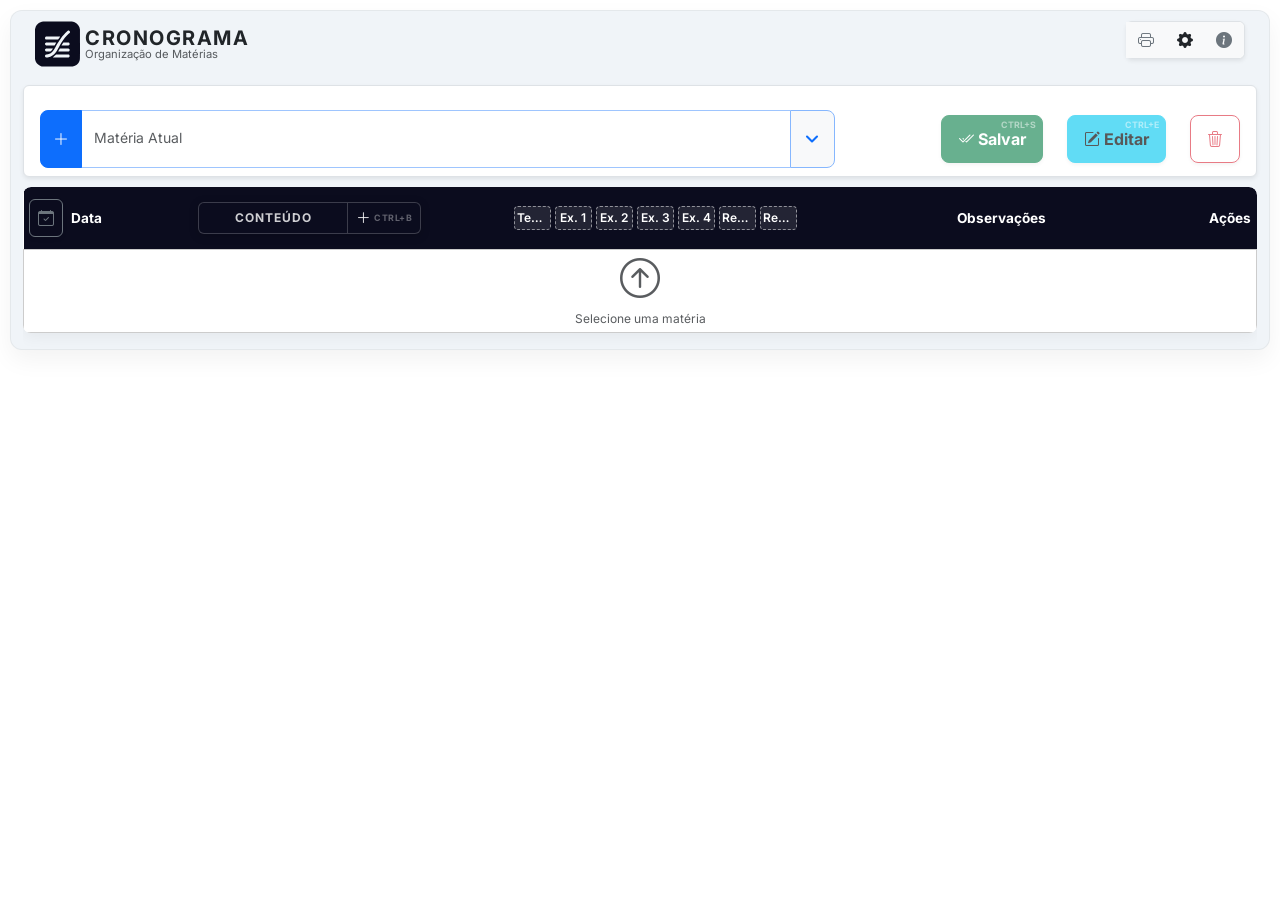
==== index.html @ a2a1c793 "diff conteudo importado" ====
<!DOCTYPE html>
<html lang="pt-br">

<head>
    <meta charset="UTF-8">
    <meta name="viewport" content="width=device-width, initial-scale=1.0">
    <meta http-equiv="Cache-Control" content="no-cache, no-store, must-revalidate">
    <meta http-equiv="Pragma" content="no-cache">
    <meta http-equiv="Expires" content="0">
    <title>Cronograma</title>

    <!-- Ícone da aba do navegador -->
    <link rel="icon" type="image/svg+xml" href="image/logo-cronograma.svg">
    <link rel="stylesheet" href="ckeditor5/ckeditor5.css">
    <!-- 
    ======================================================================
    🛠️ FERRAMENTAS EXTERNAS (Bibliotecas)
    Aqui "importamos" ferramentas prontas da internet para não ter que criar tudo do zero.
    - Bootstrap: Dá um visual bonito e pronto para botões e layout.
    - Google Fonts (Inter): Fonte do texto do site.
    - Bootstrap Icons: Biblioteca de ícones (ex: lixeirinha, impressora).
    - CKEditor: É aquele editor de texto parecido com o Word, usado nas observações.
    ======================================================================
    -->
    <link href="https://cdn.jsdelivr.net/npm/bootstrap@5.3.2/dist/css/bootstrap.min.css" rel="stylesheet">
    <link href="https://fonts.googleapis.com/css2?family=Inter:wght@400;600;700&display=swap" rel="stylesheet">
    <link rel="stylesheet" href="https://cdn.jsdelivr.net/npm/bootstrap-icons@1.11.1/font/bootstrap-icons.css">
    <link rel="stylesheet" href="style.css">
    <script type="importmap">
        {
            "imports": {
                "ckeditor5": "./ckeditor5/ckeditor5.js"
            }
        }
    </script>
    <script type="module">
        import './ckeditor5/translations/pt-br.js';
    </script>
    <script type="module">
        // Gera um timestamp único (ex: 1714745600)
        const timestamp = new Date().getTime();

        // Cria o elemento de script dinamicamente
        const script = document.createElement('script');
        script.type = 'module';

        // Adiciona o timestamp na URL para enganar o cache do navegador
        script.src = `script.js?v=${timestamp}`;

        // Insere no documento
        document.head.appendChild(script);

        console.log(`🚀 Script carregado com bypass de cache: v=${timestamp}`);
    </script>
</head>

<body>
    <div id="loading-overlay">
        <div class="spinner-restore"></div>
        <h4 id="loading-text">A paciência é uma virtude, não feche esta janela.</h4>
    </div>
    <div id="liveAlertPlaceholder" class="position-fixed bottom-0 start-50 translate-middle-x mb-4"
        style="z-index: 2000; min-width: 320px; max-width: 90%;"></div>

    <div class="print-only-header d-none">
        <div class="d-flex align-items-center justify-content-between border-bottom border-3 border-dark pb-3 mb-4">
            <div class="d-flex align-items-center">
                <div class="d-flex align-items-center">
                    <img src="image/logo-cronograma.svg" alt="Logo" class="logo me-0">
                    <div>
                        <h2 class="h5 mb-0 fw-bold text-dark text-uppercase"
                            style="letter-spacing: -1px; line-height: 1;">
                            Cronograma
                        </h2>
                        <p class="text-muted mb-0 small">Organização de Matérias</p>
                    </div>
                </div>
            </div>

            <div class="text-end">
                <span class="text-uppercase text-muted small fw-bold tracking-wider">Matéria</span>
                <h2 class="display-6 fw-bold text-primary mb-0" id="print-materia-name" style="line-height: 1;"></h2>
            </div>
        </div>
    </div>

    <div class="print-footer d-none">
        <div class="d-flex justify-content-between align-items-center border-top border-2 pt-2">
            <span class="small text-uppercase">CRONOGRAMA</span>
            <span class="fw-bold text-primary footer-materia-name"></span>
        </div>
    </div>

    <div class="container-fluid container-fluid-background">
        <!-- 
            ======================================================================
            🏗️ BARRA SUPERIOR DE CONTROLES
            Onde fica a logo e os botões (Imprimir, Configurações e Sobre)
            ======================================================================
        -->
        <div class="row mb-2 align-items-center no-print p-0 mx-0 ">
            <div
                class="col-12 col-md-6 d-flex justify-content-center justify-content-md-start align-items-center mb-4 mt-2">
                <img src="image/logo-cronograma.svg" alt="Logo" class="logo me-0">
                <div class="d-flex flex-column">
                    <label class="h5 mb-0 fw-bold text-dark text-uppercase tracking-wider"
                        style="letter-spacing: 1.5px;">Cronograma</label>
                    <small class="text-muted d-none d-sm-block" style="font-size: 0.7rem; margin-top: -4px;">Organização
                        de
                        Matérias</small>
                </div>
            </div>

            <div class="col-12 col-md-6 d-flex justify-content-md-end mb-4">
                <div class="btn-group shadow-sm border rounded bg-white">
                    <button id="btn-google-auth" class="btn btn-light border-0 text-secondary"
                        title="Conectar Google Drive">
                        <i class="bi bi-google"></i>
                    </button>
                    <button id="btn-imprimir" class="btn btn-light border-0 text-secondary" title="Imprimir">
                        <i class="bi bi-printer"></i>
                    </button>
                    <button id="btn-config" class="btn btn-light border-0 text-dark" title="Configurações">
                        <i class="bi bi-gear-fill"></i>
                    </button>
                    <button id="btn-sobre" class="btn btn-light border-0 text-secondary" data-bs-toggle="modal"
                        data-bs-target="#modalAbout" title="Sobre">
                        <i class="bi bi-info-circle-fill"></i>
                    </button>
                </div>
            </div>
        </div>
        <div class="row g-3 align-items-center no-print bg-white p-2 mx-0 rounded shadow-sm border">

            <div class="col-12 col-lg-8">
                <div class="input-group align-items-stretch">
                    <button id="btnNovaMateria" class="btn btn-primary" data-bs-toggle="modal"
                        data-bs-target="#modalNovaMateria" title="Incluir nova matéria">
                        <i class="bi bi-plus-lg"></i>
                    </button>

                    <div class="form-floating flex-grow-1">
                        <input type="text" id="materiaTitulo" class="form-control border-primary-subtle fw-bold"
                            placeholder="Nome da Matéria" style="font-size: 1.1rem; box-shadow: none;">
                        <label for="materiaTitulo" class="text-muted small">Matéria Atual</label>
                    </div>

                    <div class="custom-select-container bg-light border-top border-bottom border-primary-subtle">
                        <svg class="select-icon-large" xmlns="http://www.w3.org/2000/svg" viewBox="0 0 24 24"
                            fill="none" stroke="currentColor" stroke-width="2.5" stroke-linecap="round"
                            stroke-linejoin="round">
                            <polyline points="6 9 12 15 18 9"></polyline>
                        </svg>
                        <select id="materiaSelect" class="materia-select-hidden" title="Selecionar Matéria"></select>
                    </div>
                </div>
            </div>

            <div class="col-12 col-lg-4 d-flex gap-2 gap-md-4 justify-content-lg-end">

                <button id="btnSalvarTudo"
                    class="btn btn-success flex-grow-1 flex-lg-grow-0 px-3 py-2 shadow-sm position-relative d-flex align-items-center justify-content-center"
                    style="min-height: 48px; border-radius: 8px;">

                    <span class="text-white-50 d-none d-md-inline-block position-absolute fw-bold"
                        style="font-size: 0.55rem; top: 2px; right: 6px;">CTRL+S</span>

                    <i class="bi bi-check2-all me-0 me-md-1"></i>
                    <strong class="d-none d-md-inline">Salvar</strong>
                </button>

                <button id="btnEditarTudo"
                    class="btn btn-info flex-grow-1 flex-lg-grow-0 px-3 py-2 shadow-sm position-relative d-flex align-items-center justify-content-center"
                    style="min-height: 48px; border-radius: 8px;">

                    <span class="text-white-50 d-none d-md-inline-block position-absolute fw-bold"
                        style="font-size: 0.55rem; top: 2px; right: 6px;">CTRL+E</span>

                    <i class="bi bi-pencil-square me-0 me-md-1"></i>
                    <strong class="d-none d-md-inline">Editar</strong>
                </button>

                <button id="btnExcluirMateria"
                    class="btn btn-outline-danger flex-grow-1 flex-lg-grow-0 px-3 py-2 shadow-sm d-flex align-items-center justify-content-center"
                    style="min-height: 48px; border-radius: 8px;" title="Excluir Matéria">
                    <i class="bi bi-trash3"></i>
                </button>
            </div>

        </div>

        <!-- 
======================================================================
🏗️ A TABELA PRINCIPAL
Aqui é onde os dados vão aparecer de verdade.
======================================================================
-->
        <div class="position-relative">
            <div id="seta-scroll" class="scroll-indicator d-md-none">
                <div class="icon-anim-container d-flex align-items-center justify-content-center">
                    <i class="bi bi-arrow-right-circle-fill icon-arrow"></i>
                    <i class="bi bi-phone icon-phone"></i>
                </div>
            </div>

            <div id="tabela-container" class="table-responsive"
                style="overflow-x: auto; -webkit-overflow-scrolling: touch;">
                <table class="table study-table">
                    <thead>
                        <tr>
                            <th style="width: 1%;">
                                <div class="d-flex align-items-center gap-2">
                                    <button id="btnLimparAtrasados"
                                        class="btn btn-outline-secondary px-2 py-1 shadow-sm btn-clear-tasks-late"
                                        title="Marcar atrasados como concluídos"
                                        style="min-height: 38px; border-radius: 6px;">
                                        <i class="bi bi-calendar-check"></i>
                                    </button>
                                    <span>Data</span>
                                </div>
                            </th>

                            <th class="val-content-col"
                                style="padding: 0 4px !important; vertical-align: middle; text-align: center !important;">
                                <div class="input-group input-group-sm d-inline-flex align-middle d-print-none"
                                    style="max-width: fit-content; height: 32px; vertical-align: middle; margin: 0; filter: drop-shadow(0 2px 4px rgba(0,0,0,0.2));">

                                    <span
                                        class="input-group-text text-white fw-bold d-flex align-items-center justify-content-center label-conteudo-dinamico"
                                        style="font-size: 0.75rem; border: 1px solid rgba(255,255,255,0.2); border-right: none; border-top-left-radius: 6px; border-bottom-left-radius: 6px; border-top-right-radius: 0; border-bottom-right-radius: 0; letter-spacing: 1px; padding: 0 12px; background-color: #0b0c1e !important; height: 100%; text-transform: uppercase; color: rgba(255,255,255,0.8) !important;">
                                        Conteúdo
                                    </span>

                                    <button id="btnIncluirConteudo"
                                        class="btn d-flex align-items-center justify-content-center px-2 btn-plus-conteudo"
                                        title="Incluir novo conteúdo (Ctrl + B)"
                                        style="border: 1px solid rgba(255,255,255,0.2); border-top-right-radius: 6px; border-bottom-right-radius: 6px; border-top-left-radius: 0; border-bottom-left-radius: 0; background-color: #0b0c1e; color: white; transition: all 0.2s ease; z-index: 2; height: 100%;">

                                        <i class="bi bi-plus-lg" style="font-size: 0.9rem; line-height: 0;"></i>
                                        <span class="text-white-50 d-none d-md-inline-block fw-bold ms-1"
                                            style="font-size: 0.55rem; letter-spacing: 0.5px; opacity: 0.7;">
                                            CTRL+B
                                        </span>
                                    </button>
                                </div>

                                <div class="d-none d-print-block fw-bold" style="font-size: 0.85rem; text-align: left;">
                                    Conteúdo
                                </div>
                            </th>

                            <th style="width: 70px;" data-col="t">
                                <input type="text" id="colName_t" class="header-edit-input" value="Teoria">
                            </th>
                            <th style="width: 70px;" data-col="e1">
                                <input title="Ex. 1" type="text" id="colName_e1" class="header-edit-input"
                                    value="Ex. 1">
                            </th>
                            <th style="width: 70px;" data-col="e2">
                                <input title="Ex. 2" type="text" id="colName_e2" class="header-edit-input"
                                    value="Ex. 2">
                            </th>
                            <th style="width: 70px;" data-col="e3">
                                <input title="Ex. 3" type="text" id="colName_e3" class="header-edit-input"
                                    value="Ex. 3">
                            </th>
                            <th style="width: 70px;" data-col="e4">
                                <input title="Ex. 4" type="text" id="colName_e4" class="header-edit-input"
                                    value="Ex. 4">
                            </th>
                            <th style="width: 70px;" data-col="e5">
                                <input title="Rev. 1" type="text" id="colName_e5" class="header-edit-input"
                                    value="Rev. 1">
                            </th>
                            <th style="width: 70px;" data-col="e6">
                                <input title="Rev. 2" type="text" id="colName_e6" class="header-edit-input"
                                    value="Rev. 2">
                            </th>
                            <th class="header-obs" data-texto-mobile="Obs." data-texto-desktop="Observações"></th>
                            <th class="no-print header-actions">Ações</th>
                        </tr>
                    </thead>
                    <!-- O corpo da tabela (tbody) começa vazio e é preenchido pelo JavaScript! -->
                    <tbody id="tableBody"></tbody>
                </table>
            </div>
        </div>
    </div>

    <!-- 
    ======================================================================
    📦 MODAIS (Janelas que saltam na tela)
    ======================================================================
    -->

    <div id="modalConflitoSincronia" class="modal-overlay" style="display:none;">
        <div class="modal-content" style="max-width: 500px;">
            <div class="modal-header border-0 pb-0">
                <h4 class="text-primary fw-bold"><i class="bi bi-cloud-arrow-down-fill me-2"></i>Conflito de Dados</h4>
            </div>
            <div class="modal-body">
                <p>Os dados na nuvem são diferentes do que você tem neste computador.</p>
                <div class="alert alert-info small">
                    <strong>Data da Nuvem:</strong> <span id="dataConflitoNuvem">--</span>
                </div>

                <div class="d-grid gap-2 mt-3">
                    <button id="btnConflitoMerge" class="btn btn-outline-primary text-start p-3">
                        <div class="fw-bold"><i class="bi bi-plus-circle me-2"></i>Mesclar Dados</div>
                        <div class="small opacity-75">Mantém o que você tem e adiciona as novidades da nuvem.</div>
                    </button>

                    <button id="btnConflitoPick" class="btn btn-outline-info text-start p-3">
                        <div class="fw-bold"><i class="bi bi-list-check me-2"></i>Escolher o que baixar</div>
                        <div class="small opacity-75">Abre a lista para você selecionar itens específicos da nuvem.
                        </div>
                    </button>

                    <button id="btnConflitoReplace" class="btn btn-outline-danger text-start p-3">
                        <div class="fw-bold"><i class="bi bi-exclamation-triangle me-2"></i>Substituir tudo pela Nuvem
                        </div>
                        <div class="small opacity-75">Apaga os dados deste computador e baixa o backup integral.</div>
                    </button>
                </div>
            </div>
            <div class="modal-footer border-0">
                <button id="btnConflitoCancel" class="btn btn-secondary btn-sm">Agora não</button>
            </div>
        </div>
    </div>

    <!-- Modal de Configurações (Backup/Exportar/Importar) -->
    <div class="modal fade" id="modalConfig" tabindex="-1" aria-hidden="true">
        <div class="modal-dialog modal-lg modal-dialog-centered">
            <div class="modal-content border-0 shadow-lg">
                <div class="modal-header bg-dark text-white align-items-center py-3">
                    <h5 class="modal-title small fw-bold text-uppercase tracking-wider">
                        <i class="bi bi-gear-fill me-2"></i>Configurações
                    </h5>
                    <button type="button" class="btn-close btn-close-white" data-bs-dismiss="modal"
                        aria-label="Close"></button>
                </div>
                <div class="modal-body">
                    <div id="configTabContainer">
                        <!-- Navegação por Abas -->
                        <ul class="nav nav-tabs mb-3" id="configTabs" role="tablist">
                            <li class="nav-item" role="presentation">
                                <button class="nav-link active btn-preference" id="pref-tab" data-bs-toggle="tab"
                                    data-bs-target="#tab-pref" type="button" role="tab" aria-controls="tab-pref"
                                    aria-selected="true">
                                    <span class="d-block small text-muted text-uppercase"
                                        style="font-size: 0.65rem;">Preferências</span>
                                    <span class="fw-bold text-truncate d-inline-block" id="pref-tab-materia"
                                        style="max-width: 100px;">Matéria</span>
                                </button>
                            </li>

                            <li class="nav-item" role="presentation">
                                <button class="nav-link btn-preference" id="backup-tab" data-bs-toggle="tab"
                                    data-bs-target="#tab-backup" type="button" role="tab" aria-controls="tab-backup"
                                    aria-selected="false">
                                    <span class="d-block small text-muted text-uppercase"
                                        style="font-size: 0.65rem;">Backup</span>
                                    <span class="fw-bold">Local</span>
                                </button>
                            </li>

                            <li class="nav-item" role="presentation">
                                <button class="nav-link btn-preference" id="drive-tab" data-bs-toggle="tab"
                                    data-bs-target="#tab-drive" type="button" role="tab" aria-controls="tab-drive"
                                    aria-selected="false">
                                    <span class="d-block small text-muted text-uppercase"
                                        style="font-size: 0.65rem;">Sincronia</span>
                                    <span class="fw-bold">Nuvem e Drive</span>
                                </button>
                            </li>

                            <li class="nav-item" role="presentation">
                                <button class="nav-link btn-preference" id="ia-tab" data-bs-toggle="tab"
                                    data-bs-target="#tab-ia" type="button" role="tab" aria-controls="tab-ia"
                                    aria-selected="false">
                                    <span class="d-block small text-muted text-uppercase"
                                        style="font-size: 0.65rem;">Processamento</span>
                                    <span class="fw-bold">Inteligência Artificial</span>
                                </button>
                            </li>

                            <li class="nav-item" role="presentation">
                                <button class="nav-link btn-preference" id="contribuinte-tab-link" data-bs-toggle="tab"
                                    data-bs-target="#tab-contribuinte" type="button" role="tab"
                                    aria-controls="tab-contribuinte" aria-selected="false">
                                    <span class="d-block small text-muted text-uppercase"
                                        style="font-size: 0.65rem;">Chave</span>
                                    <span class="fw-bold">Contribuinte</span>
                                </button>
                            </li>
                        </ul>

                        <div class="tab-content" id="configTabsContent">

                            <!-- ABA 1: PREFERÊNCIAS -->
                            <div class="tab-pane fade show active" id="tab-pref" role="tabpanel">
                                <div class="mb-3">
                                    <label class="fw-bold mb-2 d-inline-block text-secondary"
                                        style="font-size: 0.75rem;">
                                        <i class="bi bi-pencil-square me-1"></i>
                                        <span>Personalize a exibição e os títulos das colunas de estudo.</span>
                                    </label>

                                    <div class="row g-2 px-1" id="containerRenomearColunas">
                                        <div class="col-6 mb-2">
                                            <div class="input-group input-group-sm shadow-sm">
                                                <span class="input-group-text bg-white">
                                                    <input class="form-check-input mt-0 check-hide-col" type="checkbox"
                                                        id="hide_t" value="t">
                                                </span>
                                                <input type="text" id="modalColName_t"
                                                    class="form-control fw-bold text-secondary" placeholder="Teoria">
                                            </div>
                                        </div>
                                        <div class="col-6 mb-2">
                                            <div class="input-group input-group-sm shadow-sm">
                                                <span class="input-group-text bg-white">
                                                    <input class="form-check-input mt-0 check-hide-col" type="checkbox"
                                                        id="hide_e1" value="e1">
                                                </span>
                                                <input type="text" id="modalColName_e1"
                                                    class="form-control fw-bold text-secondary"
                                                    placeholder="Exercícios">
                                            </div>
                                        </div>
                                        <div class="col-6 mb-2">
                                            <div class="input-group input-group-sm shadow-sm">
                                                <span class="input-group-text bg-white">
                                                    <input class="form-check-input mt-0 check-hide-col" type="checkbox"
                                                        id="hide_e2" value="e2">
                                                </span>
                                                <input type="text" id="modalColName_e2"
                                                    class="form-control fw-bold text-secondary" placeholder="Coluna 2">
                                            </div>
                                        </div>
                                        <div class="col-6 mb-2">
                                            <div class="input-group input-group-sm shadow-sm">
                                                <span class="input-group-text bg-white">
                                                    <input class="form-check-input mt-0 check-hide-col" type="checkbox"
                                                        id="hide_e3" value="e3">
                                                </span>
                                                <input type="text" id="modalColName_e3"
                                                    class="form-control fw-bold text-secondary" placeholder="Coluna 3">
                                            </div>
                                        </div>
                                        <div class="col-6 mb-2">
                                            <div class="input-group input-group-sm shadow-sm">
                                                <span class="input-group-text bg-white">
                                                    <input class="form-check-input mt-0 check-hide-col" type="checkbox"
                                                        id="hide_e4" value="e4">
                                                </span>
                                                <input type="text" id="modalColName_e4"
                                                    class="form-control fw-bold text-secondary" placeholder="Coluna 4">
                                            </div>
                                        </div>
                                        <div class="col-6 mb-2">
                                            <div class="input-group input-group-sm shadow-sm">
                                                <span class="input-group-text bg-white">
                                                    <input class="form-check-input mt-0 check-hide-col" type="checkbox"
                                                        id="hide_e5" value="e5">
                                                </span>
                                                <input type="text" id="modalColName_e5"
                                                    class="form-control fw-bold text-secondary" placeholder="Coluna 5">
                                            </div>
                                        </div>
                                        <div class="col-6 mb-2">
                                            <div class="input-group input-group-sm shadow-sm">
                                                <span class="input-group-text bg-white">
                                                    <input class="form-check-input mt-0 check-hide-col" type="checkbox"
                                                        id="hide_e6" value="e6">
                                                </span>
                                                <input type="text" id="modalColName_e6"
                                                    class="form-control fw-bold text-secondary" placeholder="Coluna 6">
                                            </div>
                                        </div>
                                    </div>
                                </div>

                                <div class="mb-4 p-3 border rounded bg-light border-primary-subtle shadow-sm">
                                    <label class="fw-bold text-uppercase d-block mb-2 text-primary"
                                        style="font-size: 0.7rem;">
                                        <i class="bi bi-magic me-1"></i> Automação de Cronograma
                                    </label>
                                    <div class="d-flex align-items-center mb-2">
                                        <input type="number" id="inputIntervaloDias"
                                            class="form-control form-control-sm shadow-sm" value="7" min="0"
                                            style="width: 75px; border-color: #0d6efd;">
                                        <span class="ms-2 small fw-semibold text-dark">dias de intervalo sugerido</span>
                                    </div>
                                    <div class="form-check">
                                        <input class="form-check-input" type="checkbox" id="checkRepetirIntervalo">
                                        <label class="form-check-label small text-muted"
                                            for="checkRepetirIntervalo">Aplicar este padrão a todas as matérias</label>
                                    </div>
                                </div>

                                <button id="btnAplicarVisibilidade"
                                    class="btn btn-primary btn-sm w-100 fw-bold shadow-sm py-2">
                                    <i class="bi bi-check2-circle me-1"></i> APLICAR ALTERAÇÕES
                                </button>
                            </div>

                            <!-- ABA 2: BACKUP LOCAL -->
                            <div class="tab-pane fade" id="tab-backup" role="tabpanel">
                                <div
                                    class="alert alert-warning border-0 shadow-sm py-3 px-3 small d-flex align-items-center mb-4">
                                    <i class="bi bi-exclamation-triangle-fill me-3 fs-4"></i>
                                    <div><strong>Backup Offline</strong><br>Salve um arquivo físico dos seus dados. Útil
                                        para guardar cópias de segurança fora da rede.</div>
                                </div>

                                <div class="row g-4 mb-2">
                                    <div class="col-12 col-md-6 text-center">
                                        <h6 class="fw-bold mb-3 text-muted small text-uppercase">Exportar</h6>
                                        <!-- Adicionado id="btnExportLocal" -->
                                        <button id="btnExportLocal"
                                            class="btn btn-light border w-100 btn-sm py-2 shadow-sm fw-bold">
                                            <i class="bi bi-download me-2 text-dark"></i>Download JSON
                                        </button>
                                    </div>
                                    <div class="col-12 col-md-6 text-center">
                                        <h6 class="fw-bold mb-3 text-muted small text-uppercase">Importar</h6>
                                        <label for="importFile"
                                            class="btn btn-light border w-100 btn-sm py-2 shadow-sm fw-bold mb-0"
                                            style="cursor: pointer;">
                                            <i class="bi bi-upload me-2 text-primary"></i>Upload JSON
                                        </label>

                                        <input type="file" id="importFile" class="d-none" accept=".json">
                                    </div>
                                </div>

                                <div id="container-botao-panico" class="mt-4 pt-3 border-top d-none">
                                    <label class="small fw-bold text-danger text-uppercase d-block mb-2">
                                        <i class="bi bi-shield-shaded"></i> Zona de Recuperação
                                    </label>
                                    <!-- Adicionado id="btnPanicRestore" -->
                                    <button id="btnPanicRestore" class="btn btn-outline-danger btn-sm w-100 shadow-sm">
                                        <i class="bi bi-arrow-counterclockwise me-1"></i> Restaurar backup de emergência
                                    </button>
                                    <div class="text-center mt-2 text-muted" style="font-size: 0.65rem;">
                                        Snapshot criado automaticamente em: <span id="data-backup-emergencia"
                                            class="fw-bold">-</span>
                                    </div>
                                </div>
                            </div>

                            <!-- ABA 3: GOOGLE DRIVE E NUVEM -->
                            <div class="tab-pane fade" id="tab-drive" role="tabpanel">
                                <div
                                    class="alert alert-primary border-0 shadow-sm py-3 px-3 small d-flex align-items-center mb-4">
                                    <i class="bi bi-google me-3 fs-4"></i>
                                    <div><strong>Google Drive Pessoal</strong><br>Exporte ou importe do seu google drive
                                        pessoal o backup .json (Faça o login no Google Drive primeiro).</div>
                                </div>
                                <div class="row g-3">
                                    <div class="col-12 col-md-6">
                                        <button id="btn-google-export"
                                            class="btn btn-outline-primary w-100 btn-sm py-2 shadow-sm fw-bold" disabled
                                            title="Requer Chave Ativa">
                                            <i class="bi bi-cloud-arrow-up-fill me-2"></i>Enviar ao Drive
                                        </button>
                                    </div>
                                    <div class="col-12 col-md-6">
                                        <button id="btn-google-import"
                                            class="btn btn-outline-primary w-100 btn-sm py-2 shadow-sm fw-bold" disabled
                                            title="Requer Chave Ativa">
                                            <i class="bi bi-cloud-download-fill me-2"></i>Baixar do Drive
                                        </button>
                                    </div>
                                </div>

                                <div class="p-3 border rounded bg-white shadow-sm mt-4 border-primary-subtle">
                                    <div class="d-flex align-items-center mb-2">
                                        <h6 class="fw-bold text-muted small text-uppercase mb-0">Banco de Dados Cloud
                                            (Firestore)</h6>
                                        <span class="badge bg-primary ms-2" style="font-size: 0.5rem;">sincronia entre
                                            dispositivos</span>
                                    </div>
                                    <button id="btn-force-cloud-restore"
                                        class="btn btn-primary w-100 text-start btn-sm py-2">
                                        <i class="bi bi-cloud-download me-2"></i><strong>Forçar Restauração da
                                            Nuvem</strong>
                                    </button>
                                    <small class="text-muted d-block mt-2" style="font-size: 0.65rem;">
                                        É o banco de dados que a aplicação usa para manter seus dispositivos
                                        sincronizados.
                                    </small>
                                </div>
                            </div>

                            <!-- ABA 4: IA -->
                            <div class="tab-pane fade" id="tab-ia" role="tabpanel">
                                <div class="d-grid gap-3">
                                    <div class="p-3 border rounded bg-white shadow-sm border-primary-subtle">
                                        <h6 class="fw-bold mb-3 text-muted small text-uppercase">Importação Inteligente
                                        </h6>

                                        <button id="btnProcessarIA" class="btn btn-light border w-100 text-start py-3">
                                            <div class="d-flex align-items-center">
                                                <div class="bg-primary-subtle p-3 rounded-circle me-3">
                                                    <i class="bi bi-robot fs-3 text-primary"></i>
                                                </div>
                                                <div>
                                                    <strong class="d-block">Processar Documento com IA</strong>
                                                    <small class="text-muted">PDF, Imagens, Planilhas ou Word</small>
                                                </div>
                                            </div>
                                        </button>

                                        <!-- O input de arquivo para IA -->
                                        <input type="file" id="iaFile" class="d-none"
                                            accept=".pdf,.html,.txt,.docx,.xlsx,.xls,.csv,.jpg,.jpeg,.png">

                                        <div class="mt-3 p-2 bg-light rounded" style="font-size: 0.65rem;">
                                            <i class="bi bi-info-circle me-1"></i> A IA extrai datas e temas
                                            automaticamente, organizando-os em seu cronograma.
                                        </div>
                                    </div>
                                </div>
                            </div>

                            <!-- ABA 5: CONTRIBUINTE -->
                            <div class="tab-pane fade" id="tab-contribuinte" role="tabpanel">
                                <div class="p-2">
                                    <div class="mb-4 p-3 border rounded bg-white border-primary-subtle shadow-sm">
                                        <label class="fw-bold text-uppercase d-block mb-2 text-primary"
                                            style="font-size: 0.7rem;">
                                            <i class="bi bi-key-fill me-1"></i> Licença de Uso
                                        </label>
                                        <div class="input-group input-group-sm">
                                            <span class="input-group-text bg-light text-muted">
                                                <i class="bi bi-shield-lock"></i>
                                            </span>
                                            <input type="password" id="inputChaveAcesso" class="form-control"
                                                placeholder="Cole sua chave de acesso aqui...">
                                        </div>

                                        <div id="displayEmailChave" class="mt-2 small text-primary fw-bold"
                                            style="font-size: 0.7rem; display: none;">
                                            <i class="bi bi-person-check-fill me-1"></i> <span
                                                id="labelEmailContribuinte"></span>
                                        </div>

                                        <div id="containerStatusIA" class="mt-3 pt-3 border-top" style="display: none;">
                                            <div class="d-flex justify-content-between align-items-center mb-1">
                                                <span class="text-muted fw-bold text-uppercase"
                                                    style="font-size: 0.6rem;">Cota de Importação</span>
                                                <span id="labelConsumoIA" class="badge bg-primary-subtle text-primary"
                                                    style="font-size: 0.6rem;">0 / 0</span>
                                            </div>
                                            <div class="progress mb-2" style="height: 6px; background-color: #e9ecef;">
                                                <div id="barraProgressoIA"
                                                    class="progress-bar progress-bar-striped progress-bar-animated"
                                                    role="progressbar" style="width: 0%; transition: width 1s ease;">
                                                </div>
                                            </div>

                                            <div class="d-flex justify-content-between align-items-center mt-2">
                                                <div class="text-muted" style="font-size: 0.6rem;">
                                                    <i class="bi bi-calendar-event me-1"></i> Expira em: <span
                                                        id="labelExpiracaoIA" class="fw-bold text-dark">-</span>
                                                </div>
                                                <span id="badgeStatusChave" class="badge rounded-pill"
                                                    style="font-size: 0.55rem; white-space: nowrap;">-</span>
                                            </div>
                                        </div>

                                        <hr class="my-3 opacity-25">
                                        <small class="text-muted d-block" style="font-size: 0.65rem; line-height: 1.4;">
                                            <i class="bi bi-info-circle me-1"></i>A chave de contribuinte é necessária
                                            para as funções de <strong>Inteligência Artificial (Gemini 2.5)</strong> e
                                            sincronização entre dispositivos.
                                        </small>
                                    </div>
                                </div>
                            </div>
                        </div> <!-- Fim tab-content -->
                    </div>
                </div>
                <div class="modal-footer bg-light border-0 py-2">
                    <button type="button" class="btn btn-secondary btn-sm" data-bs-dismiss="modal">Fechar</button>
                </div>
            </div>
        </div>
    </div>

    <!-- Modal de Confirmação de Restauração Forçada -->
    <div id="modalConfirmarRestoreNuvem" class="modal-overlay" style="display:none;">
        <div class="modal-content">
            <div class="modal-header">
                <h4 class="text-primary fw-bold"><i class="bi bi-cloud-arrow-down me-2"></i>Restaurar Nuvem</h4>
            </div>
            <div class="modal-body">
                <p>Deseja descartar todas as alterações feitas <strong>neste computador</strong> e baixar a última
                    versão salva na nuvem?</p>
                <div class="alert alert-warning py-2 small">
                    <i class="bi bi-exclamation-triangle-fill me-2"></i>
                    Um backup emergencial será criado neste dispositivo para o caso de querer voltar atrás (veja na aba
                    Backup Local).
                </div>
            </div>
            <div class="modal-footer">
                <!-- ID: btnCancelRestoreForcado -->
                <button id="btnCancelRestoreForcado" class="btn btn-secondary btn-sm px-4">Cancelar</button>

                <!-- ID: btnConfirmRestoreForcado -->
                <button id="btnConfirmRestoreForcado" class="btn btn-primary btn-sm px-4 fw-bold">Sim,
                    Restaurar</button>
            </div>
        </div>
    </div>

    <!-- Modal Confirmar como Importar os dados (Mesclar, Substituir ou Escolher) -->
    <div class="modal fade" id="modalImport" tabindex="-1" aria-hidden="true">
        <div class="modal-dialog modal-dialog-centered">
            <div class="modal-content border-0 shadow-lg" style="border-radius: 12px;">
                <div class="modal-header border-0 pb-0">
                    <h4 class="text-primary fw-bold">
                        <i class="bi bi-file-earmark-arrow-up me-2"></i>Importar Backup
                    </h4>
                    <button type="button" class="btn-close" data-bs-dismiss="modal" aria-label="Close"></button>
                </div>
                <div class="modal-body">
                    <p class="text-secondary">Como você deseja processar este arquivo de backup local?</p>

                    <div class="d-grid gap-2 mt-3">
                        <!-- Opção: Mesclar -->
                        <button id="btnImportMerge" class="btn btn-outline-primary text-start p-3">
                            <div class="fw-bold"><i class="bi bi-plus-circle me-2"></i>Mesclar Dados (Recomendado)</div>
                            <div class="small opacity-75">Mantém o que você tem e adiciona as novidades do arquivo.
                            </div>
                        </button>

                        <!-- Opção: Escolher Manualmente -->
                        <button id="btnImportPick" class="btn btn-outline-info text-start p-3">
                            <div class="fw-bold"><i class="bi bi-list-check me-2"></i>Escolher o que importar</div>
                            <div class="small opacity-75">Selecione matérias ou itens específicos dentro do arquivo.
                            </div>
                        </button>

                        <!-- Opção: Substituir -->
                        <button id="btnImportReplace" class="btn btn-outline-danger text-start p-3">
                            <div class="fw-bold"><i class="bi bi-exclamation-triangle me-2"></i>Substituir Integralmente
                            </div>
                            <div class="small opacity-75">Apaga tudo deste computador e usa apenas os dados do arquivo.
                            </div>
                        </button>
                    </div>
                </div>
                <div class="modal-footer border-0">
                    <button class="btn btn-secondary btn-sm" data-bs-dismiss="modal">Cancelar</button>
                </div>
            </div>
        </div>
    </div>

    <div class="modal fade" id="modalEscolherImport" tabindex="-1" aria-hidden="true">
        <div class="modal-dialog modal-xl modal-dialog-centered modal-dialog-scrollable">
            <div class="modal-content">
                <div class="modal-header bg-dark text-white">
                    <h5 class="modal-title">Selecionar Conteúdos para Importar</h5>
                    <button type="button" class="btn-close btn-close-white" data-bs-dismiss="modal"></button>
                </div>
                <div class="p-2 bg-light border-bottom">
                    <div class="row g-2 align-items-center">

                        <div class="col-12 col-md-4">
                            <div class="form-check ms-2">
                                <input class="form-check-input" type="checkbox" id="checkMarcarTodosImport">
                                <label class="form-check-label small fw-bold" for="checkMarcarTodosImport">Marcar
                                    Todos</label>
                            </div>
                        </div>
                        <div class="col-12 col-md-8 d-flex gap-2">

                            <select id="filtroMateriaImport" class="form-select form-select-sm">
                                <option value="">Todas as Matérias</option>
                            </select>

                            <input type="text" id="buscaConteudoImport" class="form-control form-control-sm"
                                placeholder="Buscar conteúdo...">
                        </div>
                    </div>
                    <div class="text-end mt-1 me-2">
                        <small class="text-muted" id="infoQtdImport"></small>
                    </div>
                </div>
                <!-- Modal Body com padding p-3 para afastar das bordas do modal -->
                <div class="modal-body p-3">
                    <div class="table-responsive rounded border shadow-sm">
                        <!-- Adicionado align-middle para centralizar verticalmente o conteúdo das células -->
                        <table class="table table-hover table-striped mb-0 align-middle">
                            <thead class="table-dark"> <!-- Cabeçalho escuro para melhor contraste -->
                                <tr>
                                    <!-- px-3 adiciona o respiro lateral interno necessário -->
                                    <th style="width: 60px;" class="text-center px-3">#</th>
                                    <th style="width: 100px;" class="text-center">Status</th>
                                    <th style="width: 110px;" class="text-center">Data</th>
                                    <th style="width: 180px;">Matéria</th>
                                    <th class="px-3">Conteúdo</th>
                                    <!-- Coluna para o botão do olho (Diff) -->
                                    <th style="width: 80px;" class="text-center px-3">Diff</th>
                                </tr>
                            </thead>
                            <tbody id="listaEscolherImport">
                                <!-- O JavaScript deve preencher as células mantendo o px-3 nas extremidades -->
                            </tbody>
                        </table>
                    </div>
                </div>
                <div class="modal-footer">
                    <button type="button" class="btn btn-secondary" data-bs-dismiss="modal">Cancelar</button>
                    <button id="btnConfirmarImportSeletiva" type="button" class="btn btn-primary">Confirmar
                        Importação</button>
                </div>
            </div>
        </div>
    </div>

    <div class="modal fade" id="modalDiff" tabindex="-1" aria-hidden="true" style="z-index: 1060;">
        <!-- Trocado modal-lg por modal-xl para dar fôlego ao conteúdo -->
        <div class="modal-dialog modal-xl modal-dialog-centered modal-dialog-scrollable">
            <div class="modal-content shadow-lg border-primary border-2">
                <div class="modal-header bg-primary text-white">
                    <h5 class="modal-title fw-bold">
                        <i class="bi bi-arrow-left-right me-2"></i>Confronto de Versões: Nuvem vs Local
                    </h5>
                    <button type="button" class="btn-close btn-close-white" data-bs-dismiss="modal"
                        aria-label="Close"></button>
                </div>

                <!-- Adicionado p-3 para criar o respiro em volta das tabelas internas -->
                <div class="modal-body p-3 bg-light">
                    <div class="alert alert-info py-2 small mb-3 border-0 shadow-sm">
                        <i class="bi bi-info-circle-fill me-2"></i>
                        Compare as informações abaixo e clique no botão verde para <strong>Importar</strong> ou no
                        vermelho para <strong>Manter o dado atual</strong> deste computador.
                    </div>

                    <div class="table-responsive rounded border bg-white shadow-sm">
                        <table class="table table-bordered mb-0 align-middle">
                            <tbody id="corpoTabelaDiff">
                                <!-- O JS preenche aqui -->
                            </tbody>
                        </table>
                    </div>
                </div>

                <div class="modal-footer bg-light border-top">
                    <button type="button" class="btn btn-outline-secondary px-4 fw-bold" data-bs-dismiss="modal">
                        Fechar sem decidir
                    </button>
                </div>
            </div>
        </div>
    </div>

    <!-- Modal para Criar Nova Matéria -->
    <div class="modal fade" id="modalNovaMateria" tabindex="-1" aria-hidden="true">
        <div class="modal-dialog modal-sm">
            <div class="modal-content">
                <div class="modal-header">
                    <h5>NOVA MATÉRIA</h5>
                </div>
                <div class="modal-body">
                    <input type="text" id="novoNomeMateria" class="form-control">
                </div>
                <div class="modal-footer">
                    <!-- Adicionado id="btnConfirmarNovaMateria" -->
                    <button id="btnConfirmarNovaMateria" class="btn btn-primary w-100">Criar</button>
                </div>
            </div>
        </div>
    </div>

    <!-- Modal de Conflito de Sincronização -->
    <div class="modal fade" id="modalConflito" tabindex="-1" aria-labelledby="modalConflitoLabel" aria-hidden="true"
        data-bs-backdrop="static">
        <div class="modal-dialog modal-dialog-centered">
            <div class="modal-content shadow-lg border-0">
                <div class="modal-header bg-primary text-white">
                    <h5 class="modal-title" id="modalConflitoLabel">
                        <i class="bi bi-cloud-arrow-down-fill me-2"></i>Sincronização
                    </h5>
                </div>
                <div class="modal-body p-4 text-center">
                    <div class="mb-3">
                        <i class="bi bi-exclamação-circle text-warning" style="font-size: 3rem;"></i>
                    </div>
                    <p class="fs-5">Encontramos dados mais recentes na nuvem!</p>
                    <div class="alert alert-light border small text-start">
                        <strong>Data na Nuvem:</strong> <span id="remoteDate"></span><br>
                        <strong>App Versão:</strong> <span id="remoteVersion"></span>
                    </div>
                    <p class="text-muted small">Deseja carregar o progresso salvo em outro dispositivo?</p>
                </div>
                <div class="modal-footer border-0 d-flex justify-content-between">
                    <button type="button" class="btn btn-outline-secondary px-4" data-bs-dismiss="modal">Manter
                        Local</button>
                    <button type="button" id="btnConfirmarRestauracao" class="btn btn-primary px-4">Carregar
                        Nuvem</button>
                </div>
            </div>
        </div>
    </div>

    <!-- Modal "Sobre" (Aquelas informações extras sobre versão e autor) -->
    <div class="modal fade" id="modalAbout" tabindex="-1" aria-hidden="true">
        <div class="modal-dialog modal-lg modal-dialog-centered">
            <div class="modal-content border-0 shadow-lg">

                <div class="modal-header bg-dark text-white align-items-center py-3">
                    <h5 class="modal-title small fw-bold text-uppercase">Sobre</h5>
                    <button type="button" class="btn-close btn-close-white" data-bs-dismiss="modal"
                        aria-label="Close"></button>
                </div>

                <ul class="nav nav-tabs px-4 pt-3" id="aboutTabs" role="tablist">
                    <li class="nav-item" role="presentation">
                        <button class="nav-link active fw-bold" id="info-tab" data-bs-toggle="tab"
                            data-bs-target="#info-pane" type="button" role="tab"><i
                                class="bi bi-info-circle me-2"></i>Informações</button>
                    </li>
                    <li class="nav-item" role="presentation">
                        <button class="nav-link fw-bold" id="features-tab" data-bs-toggle="tab"
                            data-bs-target="#features-pane" type="button" role="tab">Funcionalidades</button>
                    </li>
                </ul>

                <div class="modal-body p-4 tab-content" id="aboutTabsContent">

                    <div class="tab-pane fade show active" id="info-pane" role="tabpanel" tabindex="0">

                        <h6 class="fw-bold text-uppercase small text-muted mb-2">Copyright</h6>
                        <p class="small text-secondary">
                            &copy; 2026 <strong>Edson Perotoni</strong>. Todos os direitos reservados.
                        </p>
                        <p class="small text-secondary">
                            &copy; 2026 <strong>Raquel Subtil Perotoni</strong>. Todos os direitos reservados.
                        </p>
                        <hr>
                        <h6 class="fw-bold text-uppercase small text-muted mb-2">Termos de Uso</h6>
                        <div class="p-3 border rounded bg-light"
                            style="max-height: 150px; overflow-y: auto; font-family: 'Courier New', Courier, monospace; font-size: 0.75rem; line-height: 1.4; color: #444; white-space: pre-wrap; border-left: 4px solid #0d6efd !important;">
                            LICENÇA DE USO - CRONOGRAMA - Organização de Matérias

                            Copyright (c) 2026, Edson Perotoni.
                            Copyright (c) 2026, Raquel Subtil Perotoni.
                            Todos os direitos reservados.

                            Por meio desta, é concedida permissão para qualquer pessoa que obtenha uma cópia deste
                            software
                            para fins de uso pessoal e aprendizado, sujeita às seguintes condições:

                            1. **ATRIBUIÇÃO**: O aviso de copyright acima e este aviso de permissão devem ser incluídos
                            em
                            todas as cópias ou partes substanciais do Software.

                            2. **USO NÃO COMERCIAL**: O Software não pode ser utilizado para fins comerciais, venda ou
                            integrados em produtos pagos sem o consentimento expresso do autor.

                            3. **COMPARTILHAMENTO PELA MESMA LICENÇA**: Se você alterar, transformar ou criar outra obra
                            com
                            base nesta, você somente poderá distribuir a obra resultante sob uma licença idêntica a
                            esta.

                            O SOFTWARE É FORNECIDO "COMO ESTÁ", SEM GARANTIA DE QUALQUER TIPO, EXPRESSA OU IMPLÍCITA,
                            INCLUINDO, MAS NÃO SE LIMITANDO ÀS GARANTIAS DE COMERCIALIZAÇÃO OU ADEQUAÇÃO A UM
                            DETERMINADO
                            FIM. EM NENHUM EVENTO O AUTOR SERÁ RESPONSÁVEL POR QUALQUER REIVINDICAÇÃO, DANOS OU OUTRA
                            RESPONSABILIDADE, SEJA EM AÇÃO DE CONTRATO, DELITO OU DE OUTRA FORMA, DECORRENTE DE, FORA DE
                            OU
                            EM CONEXÃO COM O SOFTWARE OU O USO OU OUTRAS NEGOCIAÇÕES NO SOFTWARE.
                        </div>
                        <hr>
                        <h6 class="fw-bold text-uppercase small text-muted mb-2">Tecnologias & Stack</h6>
                        <div class="d-flex flex-wrap gap-2 pb-2">
                            <!-- Frontend -->
                            <span class="badge border text-dark fw-normal bg-light">
                                <i class="bi bi-browser-chrome me-1"></i>JavaScript ES6+
                            </span>
                            <span class="badge border text-dark fw-normal bg-light">
                                <i class="bi bi-bootstrap me-1"></i>Bootstrap 5.3
                            </span>
                            <span class="badge border text-dark fw-normal bg-light">
                                <i class="bi bi-pencil-square me-1"></i>CKEditor 5
                            </span>
                            <span class="badge border text-dark fw-normal bg-light">
                                <i class="bi bi-database me-1"></i>LocalStorage API
                            </span>

                            <!-- Backend & Cloud -->
                            <span class="badge border text-primary fw-normal bg-primary-subtle">
                                <i class="bi bi-filetype-py me-1"></i>FastAPI (Python)
                            </span>
                            <span class="badge border text-primary fw-normal bg-primary-subtle">
                                <i class="bi bi-robot me-1"></i>Gemini 2.5 Flash
                            </span>
                            <span class="badge border text-primary fw-normal bg-primary-subtle">
                                <i class="bi bi-cloud-check me-1"></i>Google Firestore
                            </span>
                            <span class="badge border text-primary fw-normal bg-primary-subtle">
                                <i class="bi bi-google me-1"></i>Drive API (OAuth2)
                            </span>
                        </div>
                        <span class="badge rounded-pill bg-primary border border-primary-subtle px-3 py-2 shadow-sm"
                            style="font-size: 0.7rem; font-weight: 600;">
                            Versão <label id="app-version"></label>
                        </span>
                        <div class="mt-3" id="contador-container"></div>
                    </div>

                    <div class="tab-pane fade" id="features-pane" role="tabpanel" tabindex="0">
                        <div class="pe-2" style="max-height: 400px; overflow-y: auto;">
                            <p><strong>Cronograma</strong> é uma solução full-stack de alta performance, projetada para
                                organizar rotinas de estudo com o poder da Inteligência Artificial e a segurança de uma
                                arquitetura híbrida de sincronização.</p>

                            <h6 class="fw-bold text-primary mt-3">
                                <i class="bi bi-robot me-2"></i>Inteligência Artificial & OCR
                                <span class="badge rounded-pill bg-light text-dark border fw-normal"
                                    style="font-size: 0.7em;">requer chave de contribuinte</span>
                            </h6>
                            <ul class="small text-secondary">
                                <li><strong>Engine Gemini 2.5 Flash:</strong> Processamento ultra-rápido via Google
                                    GenAI SDK, garantindo estruturação de conteúdos com precisão cirúrgica.</li>
                                <li><strong>Importação Multi-formato:</strong> Extração inteligente de dados de arquivos
                                    <strong>PDF (até 5 pág.), Word, Excel, CSV</strong> e <strong>Imagens</strong> via
                                    OCR nativo.
                                </li>
                                <li><strong>Mapeamento por UID:</strong> Identificação única de temas que permite
                                    mesclagens inteligentes e evita duplicatas, mesmo em fluxos complexos de importação.
                                </li>
                            </ul>

                            <h6 class="fw-bold text-primary mt-3">
                                <i class="bi bi-cloud-check me-2"></i>Sincronização Cloud Real-Time
                                <span class="badge rounded-pill bg-light text-dark border fw-normal"
                                    style="font-size: 0.7em;">requer chave de contribuinte</span>
                            </h6>
                            <ul class="small text-secondary">
                                <li><strong>Monitoramento em Background:</strong> Sistema de detecção em tempo real que
                                    alerta sobre alterações feitas em outros dispositivos sem necessidade de recarregar
                                    a página.</li>
                                <li><strong>Integridade por Hash (SHA-1):</strong> Verificação de consistência baseada
                                    no conteúdo real dos dados, garantindo sincronia perfeita entre dispositivos.</li>
                                <li><strong>Sincronização Firestore:</strong> Persistência atômica no Google Firebase
                                    (Região São Paulo), permitindo alternar entre PC e Mobile de forma transparente.
                                </li>
                                <li><strong>Google Drive Integration:</strong> Exportação oficial de snapshots para sua
                                    pasta pessoal no Drive via OAuth2.</li>
                            </ul>

                            <h6 class="fw-bold text-primary mt-3"><i class="bi bi-shield-lock me-2"></i>Segurança e
                                Resiliência</h6>
                            <ul class="small text-secondary">
                                <li><strong>Arquitetura Modular (v4.0):</strong> Separação estrita de lógica e interface
                                    para maior estabilidade e velocidade de carregamento.</li>
                                <li><strong>Snapshot de Emergência:</strong> Ponto de restauração automático (Botão de
                                    Pânico) criado antes de qualquer operação crítica ou importação.</li>
                                <li><strong>Identidade Protegida:</strong> Validação cruzada que vincula sua Chave de
                                    Contribuinte ao e-mail autenticado do Google.</li>
                            </ul>

                            <h6 class="fw-bold text-primary mt-3"><i
                                    class="bi bi-layout-three-columns me-2"></i>Interface e Usabilidade</h6>
                            <ul class="small text-secondary">
                                <li><strong>Editor Rico (CKEditor 5):</strong> Anotações com formatação avançada, links
                                    e listas de tarefas (Todo-List) integradas.</li>
                                <li><strong>Assistente Mobile:</strong> Detector de orientação que sugere o modo
                                    paisagem para melhor experiência visual em telas pequenas.</li>
                                <li><strong>Shortcuts de Poder:</strong> Produtividade aumentada com
                                    <code>Ctrl + S</code> (Salvar), <code>Ctrl + B</code> (Incluir) e
                                    <code>Ctrl + E</code> (Editar Tudo).
                                </li>
                            </ul>

                            <h6 class="fw-bold text-primary mt-3"><i class="bi bi-magic me-2"></i>Automação Cronológica
                            </h6>
                            <ul class="small text-secondary">
                                <li><strong>Ordenação Nativa:</strong> Reorganização automática inteligente por data
                                    após qualquer mesclagem ou edição.</li>
                                <li><strong>Destaque de Status:</strong> Identificação visual imediata de prazos: <span
                                        class="badge bg-danger-subtle text-danger">rosa para atrasos</span> e <span
                                        class="badge bg-primary-subtle text-primary">azul para hoje</span>.</li>
                            </ul>
                        </div>
                    </div>
                </div>

                <div class="modal-footer bg-light border-0">
                    <button type="button" class="btn btn-secondary btn-sm" data-bs-dismiss="modal">Fechar</button>
                </div>
            </div>
        </div>
    </div>

    <div class="modal fade" id="modalConfirmarExclusao" tabindex="-1" aria-hidden="true">
        <div class="modal-dialog  modal-dialog-centered">
            <div class="modal-content border-0 shadow">
                <div class="modal-header bg-danger text-white border-0">
                    <h5 class="modal-title small fw-bold text-uppercase"><i
                            class="bi bi-exclamation-triangle me-2"></i>Confirmar</h5>
                    <button type="button" class="btn-close btn-close-white" data-bs-dismiss="modal"></button>
                </div>
                <div class="modal-body text-center py-2">
                    <p id="msgConfirmacaoExclusao" class="mb-0 text-secondary"></p>
                </div>
                <div class="modal-footer border-0 pt-0 d-flex justify-content-between">
                    <button type="button" class="btn btn-sm btn-secondary px-4" data-bs-dismiss="modal">
                        Cancelar
                    </button>
                    <button type="button" id="btnConfirmarAcaoExclusao" class="btn btn-sm btn-danger px-4">
                        <i class="bi bi-trash3 me-2"></i>EXCLUIR
                    </button>
                </div>
            </div>
        </div>
    </div>

    <!-- Modal de Chave Inválida -->
    <div id="modalChaveInvalida" class="modal-overlay" style="display:none;">
        <div class="modal-content">
            <div class="modal-header">
                <h4 class="text-danger fw-bold"><i class="bi bi-shield-x me-2"></i>Chave Inválida</h4>
            </div>
            <div class="modal-body">
                <p>A chave inserida não foi reconhecida pelo servidor ou está expirada.</p>
                <div class="alert alert-secondary py-2 small">
                    <i class="bi bi-info-circle-fill me-2"></i>
                    Se você prosseguir, o sistema entrará em <strong>Modo Local</strong>. As alterações recentes ficarão
                    apenas neste computador.
                </div>
                <p class="text-muted small">Deseja deslogar da conta anterior mesmo assim?</p>
            </div>
            <div class="modal-footer">
                <button id="btnCorrigirChave" class="btn btn-secondary btn-sm px-4">Corrigir
                    Chave</button>
                <button id="btnRemoverChave" class="btn btn-danger btn-sm px-4 fw-bold">Remover a
                    Chave</button>
            </div>
        </div>
    </div>

    <!-- Modal de Confirmação de Saída com Erro de Sync -->
    <div id="modalErroSyncSair" class="modal-overlay" style="display:none;">
        <div class="modal-content">
            <div class="modal-header">
                <h4 class="text-warning fw-bold"><i class="bi bi-cloud-slash me-2"></i>Falha na Sincronização</h4>
            </div>
            <div class="modal-body">
                <p>Não foi possível enviar seus dados para a nuvem devido a uma falha de conexão ou erro no servidor.
                </p>
                <div class="alert alert-danger py-2 small">
                    <i class="bi bi-exclamation-triangle-fill me-2"></i>
                    <strong>Atenção:</strong> Se você sair agora, as alterações recentes ficarão salvas <strong>apenas
                        neste computador</strong> e não aparecerão em outros dispositivos.
                </div>
                <p class="text-muted small">Deseja deslogar e entrar em modo local mesmo assim?</p>
            </div>
            <div class="modal-footer">
                <!-- ID: btnCancelarSairSync -->
                <button id="btnCancelarSairSync" class="btn btn-secondary btn-sm px-4">Cancelar (Ficar)</button>

                <!-- ID: btnConfirmarSairSemSync -->
                <button id="btnConfirmarSairSemSync" class="btn btn-outline-danger btn-sm px-4">Deslogar mesmo
                    assim</button>
            </div>
        </div>
    </div>

    <!-- Modal de Confirmação de Troca / Sincronia Inicial -->
    <div id="modalTrocaUsuario" class="modal-overlay">
        <div class="modal-content">
            <div class="modal-header border-0 pb-0">
                <h4 id="tituloModalTroca" class="text-primary fw-bold">
                    <i class="bi bi-person-exclamation me-2"></i>Troca de Contribuinte
                </h4>
            </div>
            <div class="modal-body">
                <p id="msgPrincipalTroca">Você está prestes a alternar para a conta de: <br>
                    <strong id="nomeNovoUsuario" class="fs-5 text-dark">...</strong>
                </p>

                <div id="containerAvisoTroca" class="alert alert-warning py-2 small">
                    <i class="bi bi-exclamation-triangle-fill me-2"></i>
                    <span id="textoAvisoTroca">Isso removerá as matérias locais atuais para carregar o progresso da nova
                        conta.</span>
                </div>

                <div id="avisoSincroniaPendente" class="alert alert-danger py-2 small" style="display:none;">
                    <i class="bi bi-cloud-slash-fill me-2"></i>
                    <strong>Atenção:</strong> Você tem alterações locais que ainda não subiram para a nuvem anterior!
                </div>
            </div>

            <!-- Rodapé Dinâmico de Botões -->
            <!-- ESTADO 1: TROCA SIMPLES -->
            <div class="modal-footer border-0" id="footerTrocaSimples">
                <!-- ID: btnCancelarTroca -->
                <button id="btnCancelarTroca" class="btn btn-secondary btn-sm px-4">Cancelar</button>
                <!-- ID: btnConfirmarTrocaLimpar -->
                <button id="btnConfirmarTrocaLimpar" class="btn btn-danger btn-sm px-4 fw-bold">Sim, Trocar e
                    Limpar</button>
            </div>

            <!-- ESTADO 2: CONFLITO DE DADOS -->
            <div class="modal-footer border-0 d-none" id="footerConflitoInicial">
                <!-- ID: btnCancelarConflito -->
                <button id="btnCancelarConflito" class="btn btn-secondary btn-sm">Cancelar</button>
                <!-- ID: btnManterDadosLocal -->
                <button id="btnManterDadosLocal" class="btn btn-outline-primary btn-sm fw-bold">Manter dados deste
                    PC</button>
                <!-- ID: btnBaixarDadosNuvem -->
                <button id="btnBaixarDadosNuvem" class="btn btn-primary btn-sm fw-bold">Baixar da Nuvem</button>
            </div>
        </div>
    </div>

    <!-- Modal de Consentimento de Uso de Dados/Nuvem -->
    <div id="modalConsentimentoNuvem" class="modal-overlay" style="display: none;">
        <div class="modal-content" style="max-width: 550px;">
            <div class="modal-header border-0 pb-0">
                <h4 class="text-primary fw-bold"><i class="bi bi-shield-check me-2"></i>Termos de Sincronização</h4>
            </div>
            <div class="modal-body py-3">
                <p class="small text-secondary mb-4">Ao ativar sua chave de contribuinte, você habilita os recursos
                    avançados de nuvem e IA. Por favor, leia atentamente:</p>

                <div class="row g-3">
                    <!-- Benefícios -->
                    <div class="col-12 col-md-6">
                        <div class="p-3 rounded bg-success-subtle h-100 border border-success-subtle">
                            <h6 class="fw-bold text-success small text-uppercase"><i
                                    class="bi bi-plus-circle-fill me-1"></i> Benefícios</h6>
                            <ul class="ps-3 mb-0 text-success-emphasis" style="font-size: 0.75rem;">
                                <li>Acesso sincronizado em múltiplos dispositivos.</li>
                                <li>Importação inteligente via Gemini 2.5 Flash.</li>
                            </ul>
                        </div>
                    </div>

                    <!-- Privacidade e Localização -->
                    <div class="col-12 col-md-6">
                        <div class="p-3 rounded bg-warning-subtle h-100 border border-warning-subtle">
                            <h6 class="fw-bold text-warning-emphasis small text-uppercase"><i
                                    class="bi bi-geo-alt-fill me-1"></i> Privacidade</h6>
                            <ul class="ps-3 mb-0 text-warning-emphasis" style="font-size: 0.75rem;">
                                <li>Dados armazenados no Google Firestore (Região: São Paulo, BR).</li>
                                <li>O acesso é restrito à sua chave. Mantenha-a em segredo.</li>
                            </ul>
                        </div>
                    </div>
                </div>

                <div class="mt-4 p-3 bg-light rounded border">
                    <div class="form-check">
                        <input class="form-check-input" type="checkbox" id="checkAceitoTermos">
                        <label class="form-check-label small fw-bold" for="checkAceitoTermos">
                            Estou ciente de que minhas matérias e conteúdos serão enviados para o banco de dados da
                            aplicação (Google Firestore em São Paulo) para fins de
                            sincronização entre meus dispositivos.
                        </label>
                    </div>
                </div>
            </div>
            <div class="modal-footer border-0">
                <!-- Adicionado id="btnCancelarConsentimento" -->
                <button id="btnCancelarConsentimento" class="btn btn-secondary btn-sm px-4">
                    Cancelar
                </button>

                <button id="btnConfirmarConsentimento" class="btn btn-primary btn-sm px-4 fw-bold" disabled>
                    Aceitar e Ativar
                </button>
            </div>
        </div>
    </div>

    <div class="modal fade" id="modalRecarregando" data-bs-backdrop="static" tabindex="-1">
        <div class="modal-dialog">
            <div class="modal-content">
                <div class="modal-header bg-info">
                    <h5 class="modal-title">Recarregando ...</h5>
                </div>
            </div>
        </div>
    </div>
    <div class="modal fade" id="modalConfirmarLimpeza" tabindex="-1" aria-hidden="true">
        <div class="modal-dialog modal-dialog-centered">
            <div class="modal-content shadow-lg border-0">
                <div class="modal-header bg-warning text-dark">
                    <h5 class="modal-title"><i class="bi bi-calendar-check-fill me-2"></i>Concluir tarefas atrasadas
                    </h5>
                    <button type="button" class="btn-close" data-bs-dismiss="modal" aria-label="Close"></button>
                </div>
                <div class="modal-body">
                    <p id="textoConfirmacaoLimpeza">Deseja marcar como concluídas todas as tarefas atrasadas?</p>
                    <div class="form-check form-switch mt-3">
                        <input class="form-check-input" type="checkbox" id="checkLimpezaGlobal">
                        <label class="form-check-label fw-bold" for="checkLimpezaGlobal">
                            Repetir para TODAS as matérias do cronograma
                        </label>
                    </div>
                    <div class="alert alert-info mt-3 mb-0" style="font-size: 0.85rem;">
                        <i class="bi bi-info-circle me-1"></i> Isso afetará todas as tarefas com datas atrasadas.
                    </div>
                </div>
                <div class="modal-footer bg-light">
                    <button type="button" class="btn btn-secondary" data-bs-dismiss="modal">Cancelar</button>
                    <button type="button" id="btnConfirmarLimpezaAcao"
                        class="btn btn-warning px-4 fw-bold">Confirmar</button>
                </div>
            </div>
        </div>
    </div>

    <!-- Biblioteca JS do Bootstrap para os modais funcionarem -->
    <script src="https://cdn.jsdelivr.net/npm/bootstrap@5.3.2/dist/js/bootstrap.bundle.min.js"></script>
    <!-- Biblioteca Google Drive -->
    <script src="https://accounts.google.com/gsi/client" async defer></script>

    <div id="contador-container" style="display: none;"></div>
</body>

</html>
---- ckeditor5/ckeditor5.css ----
/**
 * @license Copyright (c) 2003-2026, CKSource Holding sp. z o.o. All rights reserved.
 * For licensing, see LICENSE.md or https://ckeditor.com/legal/ckeditor-licensing-options
 */
:root{--ck-color-base-foreground:#fafafa;--ck-color-base-background:#fff;--ck-color-base-border:#ccced1;--ck-color-base-action:#53a336;--ck-color-base-focus:#6cb5f9;--ck-color-base-text:#333;--ck-color-base-active:#2977ff;--ck-color-base-active-focus:#0d65ff;--ck-color-base-error:#db3700;--ck-color-focus-border-coordinates:218, 81.8%, 56.9%;--ck-color-focus-border:hsl(var(--ck-color-focus-border-coordinates));--ck-color-focus-outer-shadow:#cae1fc;--ck-color-focus-disabled-shadow:#77baf84d;--ck-color-focus-error-shadow:#ff401f4d;--ck-color-text:var(--ck-color-base-text);--ck-color-shadow-drop:#00000026;--ck-color-shadow-drop-active:#0003;--ck-color-shadow-inner:#0000001a;--ck-color-button-default-background:transparent;--ck-color-button-default-hover-background:#f0f0f0;--ck-color-button-default-active-background:#f0f0f0;--ck-color-button-default-disabled-background:transparent;--ck-color-button-on-background:#f0f7ff;--ck-color-button-on-hover-background:#dbecff;--ck-color-button-on-active-background:#dbecff;--ck-color-button-on-disabled-background:#f0f2f4;--ck-color-button-on-color:#2977ff;--ck-color-button-action-background:var(--ck-color-base-action);--ck-color-button-action-hover-background:#4d9d30;--ck-color-button-action-active-background:#4d9d30;--ck-color-button-action-disabled-background:#7ec365;--ck-color-button-action-text:var(--ck-color-base-background);--ck-color-button-save:#008a00;--ck-color-button-cancel:#db3700;--ck-color-switch-button-off-background:#939393;--ck-color-switch-button-off-hover-background:#7d7d7d;--ck-color-switch-button-on-background:var(--ck-color-button-action-background);--ck-color-switch-button-on-hover-background:#4d9d30;--ck-color-switch-button-inner-background:var(--ck-color-base-background);--ck-color-switch-button-inner-shadow:#0000001a;--ck-color-dropdown-panel-background:var(--ck-color-base-background);--ck-color-dropdown-panel-border:var(--ck-color-base-border);--ck-color-dialog-background:var(--ck-custom-background);--ck-color-dialog-form-header-border:var(--ck-custom-border);--ck-color-input-background:var(--ck-color-base-background);--ck-color-input-border:var(--ck-color-base-border);--ck-color-input-error-border:var(--ck-color-base-error);--ck-color-input-text:var(--ck-color-base-text);--ck-color-input-disabled-background:#f2f2f2;--ck-color-input-disabled-border:var(--ck-color-base-border);--ck-color-input-disabled-text:#757575;--ck-color-list-background:var(--ck-color-base-background);--ck-color-list-button-hover-background:var(--ck-color-button-default-hover-background);--ck-color-list-button-on-background:var(--ck-color-button-on-color);--ck-color-list-button-on-background-focus:var(--ck-color-button-on-color);--ck-color-list-button-on-text:var(--ck-color-base-background);--ck-color-panel-background:var(--ck-color-base-background);--ck-color-panel-border:var(--ck-color-base-border);--ck-color-toolbar-background:var(--ck-color-base-background);--ck-color-toolbar-border:var(--ck-color-base-border);--ck-color-tooltip-background:var(--ck-color-base-text);--ck-color-tooltip-text:var(--ck-color-base-background);--ck-color-engine-placeholder-text:#707070;--ck-color-upload-bar-background:#6cb5f9;--ck-color-link-default:#0000f0;--ck-color-link-selected-background:#1fb0ff1a;--ck-color-link-fake-selection:#1fb0ff4d;--ck-color-highlight-background:#ff0;--ck-color-light-red:#fcc;--ck-disabled-opacity:.5;--ck-focus-outer-shadow-geometry:0 0 0 3px;--ck-focus-outer-shadow:var(--ck-focus-outer-shadow-geometry) var(--ck-color-focus-outer-shadow);--ck-focus-disabled-outer-shadow:var(--ck-focus-outer-shadow-geometry) var(--ck-color-focus-disabled-shadow);--ck-focus-error-outer-shadow:var(--ck-focus-outer-shadow-geometry) var(--ck-color-focus-error-shadow);--ck-focus-ring:1px solid var(--ck-color-focus-border);--ck-font-size-base:13px;--ck-line-height-base:1.84615;--ck-font-face:Helvetica, Arial, Tahoma, Verdana, Sans-Serif;--ck-font-size-tiny:.7em;--ck-font-size-small:.75em;--ck-font-size-normal:1em;--ck-font-size-big:1.4em;--ck-font-size-large:1.8em;--ck-ui-component-min-height:2.3em}.ck.ck-reset,.ck.ck-reset_all,.ck-reset_all :not(.ck-reset_all-excluded,.ck-reset_all-excluded *){box-sizing:border-box;vertical-align:middle;word-wrap:break-word;background:0 0;border:0;width:auto;height:auto;margin:0;padding:0;text-decoration:none;transition:none;position:static}.ck.ck-reset_all,.ck-reset_all :not(.ck-reset_all-excluded,.ck-reset_all-excluded *){border-collapse:collapse;font:normal normal normal var(--ck-font-size-base)/var(--ck-line-height-base) var(--ck-font-face);color:var(--ck-color-text);text-align:left;white-space:nowrap;cursor:auto;float:none}.ck-reset_all .ck-rtl :not(.ck-reset_all-excluded,.ck-reset_all-excluded *){text-align:right}.ck-reset_all iframe:not(.ck-reset_all-excluded *){vertical-align:inherit}.ck-reset_all textarea:not(.ck-reset_all-excluded *){white-space:pre-wrap}.ck-reset_all textarea:not(.ck-reset_all-excluded *),.ck-reset_all input[type=text]:not(.ck-reset_all-excluded *),.ck-reset_all input[type=password]:not(.ck-reset_all-excluded *){cursor:text}.ck-reset_all textarea[disabled]:not(.ck-reset_all-excluded *),.ck-reset_all input[type=text][disabled]:not(.ck-reset_all-excluded *),.ck-reset_all input[type=password][disabled]:not(.ck-reset_all-excluded *){cursor:default}.ck-reset_all fieldset:not(.ck-reset_all-excluded *){border:2px groove #dfdee3;padding:10px}.ck-reset_all button:not(.ck-reset_all-excluded *)::-moz-focus-inner{border:0;padding:0}.ck[dir=rtl],.ck[dir=rtl] .ck{text-align:right}:root{--ck-border-radius:2px;--ck-rounded-corners-radius:0}.ck-rounded-corners{--ck-rounded-corners-radius:var(--ck-border-radius)}:root{--ck-inner-shadow:2px 2px 3px var(--ck-color-shadow-inner) inset;--ck-drop-shadow:0 1px 2px 1px var(--ck-color-shadow-drop);--ck-drop-shadow-active:0 3px 6px 1px var(--ck-color-shadow-drop-active);--ck-spacing-unit:.6em;--ck-spacing-extra-large:calc(var(--ck-spacing-unit) * 2);--ck-spacing-large:calc(var(--ck-spacing-unit) * 1.5);--ck-spacing-standard:var(--ck-spacing-unit);--ck-spacing-medium:calc(var(--ck-spacing-unit) * .8);--ck-spacing-medium-small:calc(var(--ck-spacing-unit) * .667);--ck-spacing-small:calc(var(--ck-spacing-unit) * .5);--ck-spacing-tiny:calc(var(--ck-spacing-unit) * .3);--ck-spacing-extra-tiny:calc(var(--ck-spacing-unit) * .16)}.ck-hidden{display:none!important}:root{--ck-z-default:1;--ck-z-panel:calc(var(--ck-z-default) + 999);--ck-z-dialog:9999}.ck-transitions-disabled,.ck-transitions-disabled *{transition:none!important}:root{--ck-powered-by-font-size:calc(var(--ck-font-size-base) * 7.5 / 13);--ck-powered-by-line-height:calc(var(--ck-font-size-base) * 10 / 13);--ck-powered-by-letter-spacing:calc(var(--ck-font-size-base) * -.2 / 13);--ck-powered-by-padding-vertical:2px;--ck-powered-by-padding-horizontal:4px;--ck-powered-by-text-color:#4f4f4f;--ck-powered-by-border-radius:var(--ck-border-radius);--ck-powered-by-background:#fff;--ck-powered-by-border-color:var(--ck-color-focus-border);--ck-powered-by-svg-width:53;--ck-powered-by-svg-height:10;--ck-powered-by-icon-width:calc(var(--ck-font-size-base) * var(--ck-powered-by-svg-width) / 13);--ck-powered-by-icon-height:calc(var(--ck-font-size-base) * var(--ck-powered-by-svg-height) / 13)}.ck.ck-balloon-panel.ck-powered-by-balloon{--ck-border-radius:var(--ck-powered-by-border-radius);box-shadow:none;background:var(--ck-powered-by-background);min-height:unset;z-index:calc(var(--ck-z-panel) - 1)}.ck.ck-balloon-panel.ck-powered-by-balloon .ck.ck-powered-by{line-height:var(--ck-powered-by-line-height)}.ck.ck-balloon-panel.ck-powered-by-balloon .ck.ck-powered-by a{cursor:pointer;opacity:.66;filter:grayscale(80%);line-height:var(--ck-powered-by-line-height);padding:var(--ck-powered-by-padding-vertical) var(--ck-powered-by-padding-horizontal);align-items:center;display:flex}.ck.ck-balloon-panel.ck-powered-by-balloon .ck.ck-powered-by .ck-powered-by__label{font-size:var(--ck-powered-by-font-size);letter-spacing:var(--ck-powered-by-letter-spacing);text-transform:uppercase;cursor:pointer;color:var(--ck-powered-by-text-color);margin-right:4px;padding-left:2px;font-weight:700;line-height:normal}.ck.ck-balloon-panel.ck-powered-by-balloon .ck.ck-powered-by .ck-icon{cursor:pointer;width:var(--ck-powered-by-icon-width);height:var(--ck-powered-by-icon-height);display:block}.ck.ck-balloon-panel.ck-powered-by-balloon .ck.ck-powered-by:hover a{filter:grayscale(0%);opacity:1}.ck.ck-balloon-panel.ck-powered-by-balloon[class*=position_inside]{border-color:#0000}.ck.ck-balloon-panel.ck-powered-by-balloon[class*=position_border]{border:var(--ck-focus-ring);border-color:var(--ck-powered-by-border-color)}:root{--ck-evaluation-badge-font-size:calc(var(--ck-font-size-base) * 7.5 / 13);--ck-evaluation-badge-line-height:calc(var(--ck-font-size-base) * 7.5 / 13);--ck-evaluation-badge-letter-spacing:calc(var(--ck-font-size-base) * -.2 / 13);--ck-evaluation-badge-padding-vertical:2px;--ck-evaluation-badge-padding-horizontal:4px;--ck-evaluation-badge-text-color:#4f4f4f;--ck-evaluation-badge-border-radius:var(--ck-border-radius);--ck-evaluation-badge-background:#fff;--ck-evaluation-badge-border-color:var(--ck-color-focus-border)}.ck.ck-balloon-panel.ck-evaluation-badge-balloon{--ck-border-radius:var(--ck-evaluation-badge-border-radius);box-shadow:none;background:var(--ck-evaluation-badge-background);min-height:unset;z-index:calc(var(--ck-z-panel) - 1)}.ck.ck-balloon-panel.ck-evaluation-badge-balloon .ck.ck-evaluation-badge{line-height:var(--ck-evaluation-badge-line-height);padding:var(--ck-evaluation-badge-padding-vertical) var(--ck-evaluation-badge-padding-horizontal)}.ck.ck-balloon-panel.ck-evaluation-badge-balloon .ck.ck-evaluation-badge .ck-evaluation-badge__label{font-size:var(--ck-evaluation-badge-font-size);letter-spacing:var(--ck-evaluation-badge-letter-spacing);text-transform:uppercase;color:var(--ck-evaluation-badge-text-color);padding:0 2px;font-weight:700;line-height:normal;display:block}.ck.ck-balloon-panel.ck-evaluation-badge-balloon[class*=position_inside]{border-color:#0000}.ck.ck-balloon-panel.ck-evaluation-badge-balloon[class*=position_border]{border:var(--ck-focus-ring);border-color:var(--ck-evaluation-badge-border-color)}.ck.ck-responsive-form{padding:var(--ck-spacing-large)}.ck.ck-responsive-form:focus{outline:none}[dir=ltr] .ck.ck-responsive-form>:not(:first-child){margin-left:var(--ck-spacing-standard)}[dir=rtl] .ck.ck-responsive-form>:not(:last-child){margin-left:var(--ck-spacing-standard)}@media screen and (width<=600px){.ck.ck-responsive-form{width:calc(.8 * var(--ck-input-width));padding:0}.ck.ck-responsive-form .ck-labeled-field-view{margin:var(--ck-spacing-large) var(--ck-spacing-large) 0}.ck.ck-responsive-form .ck-labeled-field-view .ck-input-text,.ck.ck-responsive-form .ck-labeled-field-view .ck-input-number{width:100%;min-width:0}.ck.ck-responsive-form .ck-labeled-field-view .ck-labeled-field-view__error{white-space:normal}.ck.ck-responsive-form>.ck-button:last-child,.ck.ck-responsive-form>.ck-button:nth-last-child(2){padding:var(--ck-spacing-standard);margin-top:var(--ck-spacing-large);border-radius:0}:is(.ck.ck-responsive-form>.ck-button:last-child,.ck.ck-responsive-form>.ck-button:nth-last-child(2)):not(:focus){border-top:1px solid var(--ck-color-base-border)}[dir=ltr] :is(.ck.ck-responsive-form>.ck-button:last-child,.ck.ck-responsive-form>.ck-button:nth-last-child(2)){margin-left:0}[dir=rtl] :is(.ck.ck-responsive-form>.ck-button:last-child,.ck.ck-responsive-form>.ck-button:nth-last-child(2)){margin-left:0}[dir=rtl] :is(.ck.ck-responsive-form>.ck-button:last-child,.ck.ck-responsive-form>.ck-button:nth-last-child(2)):last-of-type{border-right:1px solid var(--ck-color-base-border)}.ck.ck-responsive-form .ck-button:after{content:"";z-index:1;width:0;position:absolute;top:-1px;bottom:-1px;right:-1px}.ck.ck-responsive-form .ck-button:nth-last-child(2):after{border-right:1px solid var(--ck-color-base-border)}.ck.ck-responsive-form .ck-button:focus:after{display:none}}.ck-vertical-form>.ck-button:nth-last-child(2):after{border-right:1px solid var(--ck-color-base-border)}.ck-vertical-form .ck-button:after{content:"";z-index:1;width:0;position:absolute;top:-1px;bottom:-1px;right:-1px}.ck-vertical-form .ck-button:focus:after{display:none}:root{--ck-form-default-width:340px}.ck.ck-form{padding:0 0 var(--ck-spacing-large)}.ck.ck-form.ck-form_default-width{width:var(--ck-form-default-width)}.ck.ck-form:focus{outline:none}.ck.ck-form .ck.ck-input-text,.ck.ck-form .ck.ck-input-number{width:0;min-width:100%}.ck.ck-form .ck.ck-dropdown{min-width:100%}.ck.ck-form .ck.ck-dropdown .ck-dropdown__button:not(:focus){border:1px solid var(--ck-color-base-border)}.ck.ck-form .ck.ck-dropdown .ck-dropdown__button .ck-button__label{width:100%}@media screen and (width<=600px){.ck.ck-form.ck-responsive-form .ck.ck-form__row.ck-form__row_with-submit{flex-direction:column;align-items:stretch;padding:0}}@media screen and (width<=600px){.ck.ck-form.ck-responsive-form .ck.ck-form__row.ck-form__row_with-submit>.ck{margin:var(--ck-spacing-large) var(--ck-spacing-large) 0}}@media screen and (width<=600px){.ck.ck-form.ck-responsive-form .ck.ck-form__row.ck-form__row_with-submit .ck-button_with-text{justify-content:center}}@media screen and (width<=600px){.ck.ck-form.ck-responsive-form .ck.ck-form__row.ck-form__row_large-bottom-padding{padding-bottom:var(--ck-spacing-large)}}[dir=ltr] .ck.ck-form.ck-responsive-form>:not(:first-child){margin-left:0}[dir=rtl] .ck.ck-form.ck-responsive-form>:not(:last-child){margin-left:0}.ck.ck-aria-live-announcer{position:absolute;top:-10000px;left:-10000px}.ck.ck-aria-live-region-list{list-style-type:none}:root{--ck-accessibility-help-dialog-max-width:600px;--ck-accessibility-help-dialog-max-height:400px;--ck-accessibility-help-dialog-border-color:#ccced1;--ck-accessibility-help-dialog-code-background-color:#ededed;--ck-accessibility-help-dialog-kbd-shadow-color:#9c9c9c}.ck.ck-accessibility-help-dialog .ck-accessibility-help-dialog__content{padding:var(--ck-spacing-large);max-width:var(--ck-accessibility-help-dialog-max-width);max-height:var(--ck-accessibility-help-dialog-max-height);user-select:text;border:1px solid #0000;overflow:auto}.ck.ck-accessibility-help-dialog .ck-accessibility-help-dialog__content:focus{border:var(--ck-focus-ring);box-shadow:var(--ck-focus-outer-shadow), 0 0;outline:none}.ck.ck-accessibility-help-dialog .ck-accessibility-help-dialog__content *{white-space:normal}.ck.ck-accessibility-help-dialog .ck-accessibility-help-dialog__content .ck-label{display:none}.ck.ck-accessibility-help-dialog .ck-accessibility-help-dialog__content h3{font-size:1.2em;font-weight:700}.ck.ck-accessibility-help-dialog .ck-accessibility-help-dialog__content h4{font-size:1em;font-weight:700}.ck.ck-accessibility-help-dialog .ck-accessibility-help-dialog__content p,.ck.ck-accessibility-help-dialog .ck-accessibility-help-dialog__content h3,.ck.ck-accessibility-help-dialog .ck-accessibility-help-dialog__content h4,.ck.ck-accessibility-help-dialog .ck-accessibility-help-dialog__content table{margin:1em 0}.ck.ck-accessibility-help-dialog .ck-accessibility-help-dialog__content dl{border-top:1px solid var(--ck-accessibility-help-dialog-border-color);border-bottom:none;grid-template-columns:2fr 1fr;display:grid}.ck.ck-accessibility-help-dialog .ck-accessibility-help-dialog__content dl dt,.ck.ck-accessibility-help-dialog .ck-accessibility-help-dialog__content dl dd{border-bottom:1px solid var(--ck-accessibility-help-dialog-border-color);padding:.4em 0}.ck.ck-accessibility-help-dialog .ck-accessibility-help-dialog__content dl dt{grid-column-start:1}.ck.ck-accessibility-help-dialog .ck-accessibility-help-dialog__content dl dd{text-align:right;grid-column-start:2}.ck.ck-accessibility-help-dialog .ck-accessibility-help-dialog__content kbd,.ck.ck-accessibility-help-dialog .ck-accessibility-help-dialog__content code{background:var(--ck-accessibility-help-dialog-code-background-color);vertical-align:middle;text-align:center;border-radius:2px;padding:.4em;font-size:.9em;line-height:1;display:inline-block}.ck.ck-accessibility-help-dialog .ck-accessibility-help-dialog__content code{font-family:monospace}.ck.ck-accessibility-help-dialog .ck-accessibility-help-dialog__content kbd{min-width:1.8em;box-shadow:0px 1px 1px var(--ck-accessibility-help-dialog-kbd-shadow-color);margin:0 1px}.ck.ck-accessibility-help-dialog .ck-accessibility-help-dialog__content kbd+kbd{margin-left:2px}.ck.ck-button,:where(a).ck.ck-button{--ck-button-background:var(--ck-color-button-default-background);--ck-button-hover-background:var(--ck-color-button-default-hover-background);--ck-button-active-background:var(--ck-color-button-default-active-background);--ck-button-disabled-background:var(--ck-color-button-default-disabled-background);background:var(--ck-button-background)}:is(.ck.ck-button,:where(a).ck.ck-button):not(.ck-disabled):hover{background:var(--ck-button-hover-background)}:is(.ck.ck-button,:where(a).ck.ck-button):not(.ck-disabled):active{background:var(--ck-button-active-background)}.ck.ck-button,:where(a).ck.ck-button{border-radius:var(--ck-rounded-corners-radius);white-space:nowrap;cursor:default;vertical-align:middle;padding:var(--ck-spacing-tiny);text-align:center;min-width:var(--ck-ui-component-min-height);min-height:var(--ck-ui-component-min-height);line-height:1;font-size:inherit;-webkit-appearance:none;-webkit-user-select:none;user-select:none;border:1px solid #0000;align-items:center;transition:box-shadow .2s ease-in-out,border .2s ease-in-out;display:inline-flex;position:relative}@media (prefers-reduced-motion:reduce){.ck.ck-button,:where(a).ck.ck-button{transition:none}}:is(.ck.ck-button,:where(a).ck.ck-button):active,:is(.ck.ck-button,:where(a).ck.ck-button):focus{border:var(--ck-focus-ring);box-shadow:var(--ck-focus-outer-shadow), 0 0;outline:none}:is(.ck.ck-button,:where(a).ck.ck-button) .ck-button__icon use,:is(.ck.ck-button,:where(a).ck.ck-button) .ck-button__icon use *{color:inherit}:is(.ck.ck-button,:where(a).ck.ck-button) .ck-button__label{font-size:inherit;font-weight:inherit;color:inherit;cursor:inherit;vertical-align:middle}[dir=ltr] :is(:is(.ck.ck-button,:where(a).ck.ck-button) .ck-button__label){text-align:left}[dir=rtl] :is(:is(.ck.ck-button,:where(a).ck.ck-button) .ck-button__label){text-align:right}:is(.ck.ck-button,:where(a).ck.ck-button) .ck-button__label{display:none}:is(.ck.ck-button,:where(a).ck.ck-button) .ck-button__keystroke{color:inherit;opacity:.5}[dir=ltr] :is(:is(.ck.ck-button,:where(a).ck.ck-button) .ck-button__keystroke){margin-left:var(--ck-spacing-large)}[dir=rtl] :is(:is(.ck.ck-button,:where(a).ck.ck-button) .ck-button__keystroke){margin-right:var(--ck-spacing-large)}:is(.ck.ck-button,:where(a).ck.ck-button).ck-disabled{background:var(--ck-button-disabled-background)}:is(.ck.ck-button,:where(a).ck.ck-button).ck-disabled:active,:is(.ck.ck-button,:where(a).ck.ck-button).ck-disabled:focus{box-shadow:var(--ck-focus-disabled-outer-shadow), 0 0}:is(.ck.ck-button,:where(a).ck.ck-button).ck-disabled .ck-button__icon,:is(.ck.ck-button,:where(a).ck.ck-button).ck-disabled .ck-button__label{opacity:var(--ck-disabled-opacity)}:is(.ck.ck-button,:where(a).ck.ck-button).ck-disabled .ck-button__keystroke{opacity:.3}:is(.ck.ck-button,:where(a).ck.ck-button).ck-button_with-text{padding:var(--ck-spacing-tiny) var(--ck-spacing-standard)}[dir=ltr] :is(:is(.ck.ck-button,:where(a).ck.ck-button).ck-button_with-text .ck-button__icon){margin-right:var(--ck-spacing-medium)}[dir=rtl] :is(:is(.ck.ck-button,:where(a).ck.ck-button).ck-button_with-text .ck-button__icon){margin-left:var(--ck-spacing-medium)}:is(.ck.ck-button,:where(a).ck.ck-button).ck-button_with-text .ck-button__label{display:inline-block}:is(.ck.ck-button,:where(a).ck.ck-button).ck-button_with-keystroke .ck-button__label{flex-grow:1}:is(.ck.ck-button,:where(a).ck.ck-button).ck-on{--ck-button-background:var(--ck-color-button-on-background);--ck-button-hover-background:var(--ck-color-button-on-hover-background);--ck-button-active-background:var(--ck-color-button-on-active-background);--ck-button-disabled-background:var(--ck-color-button-on-disabled-background);color:var(--ck-color-button-on-color)}:is(.ck.ck-button,:where(a).ck.ck-button).ck-button-save{color:var(--ck-color-button-save)}:is(.ck.ck-button,:where(a).ck.ck-button).ck-button-cancel{color:var(--ck-color-button-cancel)}[dir=ltr] :is(.ck.ck-button,:where(a).ck.ck-button){justify-content:left}[dir=rtl] :is(.ck.ck-button,:where(a).ck.ck-button){justify-content:right}:is(.ck.ck-button,:where(a).ck.ck-button):not(.ck-button_with-text){justify-content:center}.ck.ck-button-action,a.ck.ck-button-action{--ck-button-background:var(--ck-color-button-action-background);--ck-button-hover-background:var(--ck-color-button-action-hover-background);--ck-button-active-background:var(--ck-color-button-action-active-background);--ck-button-disabled-background:var(--ck-color-button-action-disabled-background);color:var(--ck-color-button-action-text)}.ck.ck-button-bold,a.ck.ck-button-bold{font-weight:700}:root{--ck-switch-button-toggle-width:2.61538em;--ck-switch-button-toggle-inner-size:calc(1.07692em + 1px);--ck-switch-button-translation:calc(var(--ck-switch-button-toggle-width) - var(--ck-switch-button-toggle-inner-size) - 2px );--ck-switch-button-inner-hover-shadow:0 0 0 5px var(--ck-color-switch-button-inner-shadow)}.ck.ck-button.ck-switchbutton,.ck.ck-button.ck-switchbutton:hover,.ck.ck-button.ck-switchbutton:focus,.ck.ck-button.ck-switchbutton:active,.ck.ck-button.ck-switchbutton.ck-on:hover,.ck.ck-button.ck-switchbutton.ck-on:focus,.ck.ck-button.ck-switchbutton.ck-on:active{color:inherit;background:0 0}[dir=ltr] :is(.ck.ck-button.ck-switchbutton .ck-button__label){margin-right:calc(2 * var(--ck-spacing-large))}[dir=rtl] :is(.ck.ck-button.ck-switchbutton .ck-button__label){margin-left:calc(2 * var(--ck-spacing-large))}.ck.ck-button.ck-switchbutton .ck-button__toggle{border-radius:var(--ck-rounded-corners-radius);width:var(--ck-switch-button-toggle-width);background:var(--ck-color-switch-button-off-background);border:1px solid #0000;transition:background .4s,box-shadow .2s ease-in-out,outline .2s ease-in-out}[dir=ltr] :is(.ck.ck-button.ck-switchbutton .ck-button__toggle){margin-left:auto}[dir=rtl] :is(.ck.ck-button.ck-switchbutton .ck-button__toggle){margin-right:auto}.ck.ck-button.ck-switchbutton .ck-button__toggle .ck-button__toggle__inner{border-radius:calc(.5 * var(--ck-rounded-corners-radius));width:var(--ck-switch-button-toggle-inner-size);height:var(--ck-switch-button-toggle-inner-size);background:var(--ck-color-switch-button-inner-background);transition:all .3s}@media (prefers-reduced-motion:reduce){.ck.ck-button.ck-switchbutton .ck-button__toggle .ck-button__toggle__inner{transition:none}}.ck.ck-button.ck-switchbutton .ck-button__toggle .ck-button__toggle__inner{display:block}.ck.ck-button.ck-switchbutton .ck-button__toggle:hover{background:var(--ck-color-switch-button-off-hover-background)}.ck.ck-button.ck-switchbutton .ck-button__toggle:hover .ck-button__toggle__inner{box-shadow:var(--ck-switch-button-inner-hover-shadow)}.ck.ck-button.ck-switchbutton .ck-button__toggle{display:block}.ck.ck-button.ck-switchbutton.ck-disabled .ck-button__toggle{opacity:var(--ck-disabled-opacity)}.ck.ck-button.ck-switchbutton:focus{box-shadow:none;border-color:#0000;outline:none}.ck.ck-button.ck-switchbutton:focus .ck-button__toggle{box-shadow:0 0 0 1px var(--ck-color-base-background), 0 0 0 5px var(--ck-color-focus-outer-shadow);outline-offset:1px;outline:var(--ck-focus-ring)}.ck.ck-button.ck-switchbutton.ck-on .ck-button__toggle{background:var(--ck-color-switch-button-on-background)}.ck.ck-button.ck-switchbutton.ck-on .ck-button__toggle:hover{background:var(--ck-color-switch-button-on-hover-background)}[dir=ltr] :is(.ck.ck-button.ck-switchbutton.ck-on .ck-button__toggle .ck-button__toggle__inner){transform:translateX(var(--ck-switch-button-translation))}[dir=rtl] :is(.ck.ck-button.ck-switchbutton.ck-on .ck-button__toggle .ck-button__toggle__inner){transform:translateX(calc(-1 * var(--ck-switch-button-translation)))}.ck.ck-button.ck-list-item-button{padding:var(--ck-spacing-tiny) calc(2 * var(--ck-spacing-standard))}.ck.ck-button.ck-list-item-button,.ck.ck-button.ck-list-item-button.ck-on{background:var(--ck-color-list-background);color:var(--ck-color-text)}[dir=ltr] .ck.ck-button.ck-list-item-button:has(.ck-list-item-button__check-holder){padding-left:var(--ck-spacing-small)}[dir=rtl] .ck.ck-button.ck-list-item-button:has(.ck-list-item-button__check-holder){padding-right:var(--ck-spacing-small)}.ck.ck-button.ck-list-item-button:hover:not(.ck-disabled),.ck.ck-button.ck-list-item-button.ck-button.ck-on:hover,.ck.ck-button.ck-list-item-button.ck-on:not(.ck-list-item-button_toggleable),.ck.ck-button.ck-list-item-button.ck-on:hover{background:var(--ck-color-list-button-hover-background)}:is(.ck.ck-button.ck-list-item-button:hover:not(.ck-disabled),.ck.ck-button.ck-list-item-button.ck-button.ck-on:hover,.ck.ck-button.ck-list-item-button.ck-on:not(.ck-list-item-button_toggleable),.ck.ck-button.ck-list-item-button.ck-on:hover):not(.ck-disabled){color:var(--ck-color-text)}.ck.ck-list-item-button{min-height:unset;border-radius:0;width:100%}[dir=ltr] .ck.ck-list-item-button{text-align:left}[dir=rtl] .ck.ck-list-item-button{text-align:right}[dir=ltr] .ck.ck-list-item-button.ck-list-item-button_toggleable{padding-left:var(--ck-spacing-small)}[dir=rtl] .ck.ck-list-item-button.ck-list-item-button_toggleable{padding-right:var(--ck-spacing-small)}.ck.ck-list-item-button .ck-list-item-button__check-holder{width:.9em;height:.9em;display:inline-flex}[dir=ltr] :is(.ck.ck-list-item-button .ck-list-item-button__check-holder){margin-right:var(--ck-spacing-small)}[dir=rtl] :is(.ck.ck-list-item-button .ck-list-item-button__check-holder){margin-left:var(--ck-spacing-small)}.ck.ck-list-item-button .ck-list-item-button__check-icon{height:100%}:root{--ck-collapsible-arrow-size:calc(.5 * var(--ck-icon-size))}.ck.ck-collapsible>.ck.ck-button{width:100%;color:inherit;border-radius:0;font-weight:700}.ck.ck-collapsible>.ck.ck-button:focus{background:0 0}.ck.ck-collapsible>.ck.ck-button:active,.ck.ck-collapsible>.ck.ck-button:not(:focus),.ck.ck-collapsible>.ck.ck-button:hover:not(:focus){box-shadow:none;background:0 0;border-color:#0000}.ck.ck-collapsible>.ck.ck-button>.ck-icon{margin-right:var(--ck-spacing-medium);width:var(--ck-collapsible-arrow-size)}.ck.ck-collapsible>.ck-collapsible__children{padding:var(--ck-spacing-medium) var(--ck-spacing-large) var(--ck-spacing-large)}.ck.ck-collapsible.ck-collapsible_collapsed>.ck.ck-button .ck-icon{transform:rotate(-90deg)}.ck.ck-collapsible.ck-collapsible_collapsed>.ck-collapsible__children{display:none}:root{--ck-color-grid-tile-size:24px;--ck-color-color-grid-check-icon:#166fd4}.ck.ck-color-grid{grid-gap:5px;padding:8px;display:grid}.ck.ck-color-grid__tile{transition:box-shadow .2s}@media (forced-colors:none){.ck.ck-color-grid__tile{width:var(--ck-color-grid-tile-size);height:var(--ck-color-grid-tile-size);min-width:var(--ck-color-grid-tile-size);min-height:var(--ck-color-grid-tile-size);border:0;padding:0}.ck.ck-color-grid__tile.ck-on,.ck.ck-color-grid__tile:focus:not(.ck-disabled),.ck.ck-color-grid__tile:hover:not(.ck-disabled){border:0}.ck.ck-color-grid__tile.ck-color-selector__color-tile_bordered{box-shadow:0 0 0 1px var(--ck-color-base-border)}.ck.ck-color-grid__tile.ck-on{box-shadow:inset 0 0 0 1px var(--ck-color-base-background), 0 0 0 2px var(--ck-color-base-text)}.ck.ck-color-grid__tile:focus:not(.ck-disabled),.ck.ck-color-grid__tile:hover:not(.ck-disabled){box-shadow:inset 0 0 0 1px var(--ck-color-base-background), 0 0 0 2px var(--ck-color-focus-border)}}@media (forced-colors:active){.ck.ck-color-grid__tile{width:unset;height:unset;min-width:unset;min-height:unset;padding:0 var(--ck-spacing-small)}.ck.ck-color-grid__tile .ck-button__label{display:inline-block}}@media (prefers-reduced-motion:reduce){.ck.ck-color-grid__tile{transition:none}}.ck.ck-color-grid__tile.ck-disabled{cursor:unset;transition:unset}.ck.ck-color-grid__tile .ck.ck-icon{color:var(--ck-color-color-grid-check-icon);display:none}.ck.ck-color-grid__tile.ck-on .ck.ck-icon{display:block}.ck.ck-color-grid__label{padding:0 var(--ck-spacing-standard)}.color-picker-hex-input{width:max-content}.color-picker-hex-input .ck.ck-input{min-width:unset}.ck.ck-color-picker__row{margin:var(--ck-spacing-large) 0 0;width:unset;flex-flow:row;justify-content:space-between;display:flex}.ck.ck-color-picker__row .ck.ck-labeled-field-view{padding-top:unset}.ck.ck-color-picker__row .ck.ck-input-text{width:unset}.ck.ck-color-picker__row .ck-color-picker__hash-view{padding-top:var(--ck-spacing-tiny);padding-right:var(--ck-spacing-medium)}.ck.ck-color-selector .ck-color-grids-fragment .ck-button.ck-color-selector__remove-color,.ck.ck-color-selector .ck-color-grids-fragment .ck-button.ck-color-selector__color-picker{align-items:center;width:100%;display:flex}[dir=rtl] :is(.ck.ck-color-selector .ck-color-grids-fragment .ck-button.ck-color-selector__remove-color,.ck.ck-color-selector .ck-color-grids-fragment .ck-button.ck-color-selector__color-picker){justify-content:flex-start}.ck.ck-color-selector .ck-color-grids-fragment .ck-button.ck-color-selector__color-picker{padding:calc(var(--ck-spacing-standard) / 2) var(--ck-spacing-standard);border-bottom-right-radius:0;border-bottom-left-radius:0}.ck.ck-color-selector .ck-color-grids-fragment .ck-button.ck-color-selector__color-picker:not(:focus){border-top:1px solid var(--ck-color-base-border)}[dir=ltr] :is(.ck.ck-color-selector .ck-color-grids-fragment .ck-button.ck-color-selector__color-picker .ck.ck-icon){margin-right:var(--ck-spacing-standard)}[dir=rtl] :is(.ck.ck-color-selector .ck-color-grids-fragment .ck-button.ck-color-selector__color-picker .ck.ck-icon){margin-left:var(--ck-spacing-standard)}.ck.ck-color-selector .ck-color-grids-fragment label.ck.ck-color-grid__label{font-weight:unset}.ck.ck-color-selector .ck-color-picker-fragment .ck.ck-color-picker{padding:8px}.ck.ck-color-selector .ck-color-picker-fragment .ck.ck-color-picker .hex-color-picker{min-width:180px;height:100px}.ck.ck-color-selector .ck-color-picker-fragment .ck.ck-color-picker .hex-color-picker::part(saturation){border-radius:var(--ck-border-radius) var(--ck-border-radius) 0 0}.ck.ck-color-selector .ck-color-picker-fragment .ck.ck-color-picker .hex-color-picker::part(hue){border-radius:0 0 var(--ck-border-radius) var(--ck-border-radius)}.ck.ck-color-selector .ck-color-picker-fragment .ck.ck-color-picker .hex-color-picker::part(saturation-pointer),.ck.ck-color-selector .ck-color-picker-fragment .ck.ck-color-picker .hex-color-picker::part(hue-pointer){width:15px;height:15px}.ck.ck-color-selector .ck-color-picker-fragment .ck.ck-color-selector_action-bar{flex-direction:row;justify-content:space-around;padding:0 8px 8px;display:flex}.ck.ck-color-selector .ck-color-picker-fragment .ck.ck-color-selector_action-bar .ck-button-save,.ck.ck-color-selector .ck-color-picker-fragment .ck.ck-color-selector_action-bar .ck-button-cancel{flex:1}:root{--ck-dialog-overlay-background-color:#00000080;--ck-dialog-drop-shadow:0px 0px 6px 2px #00000026;--ck-dialog-max-width:100vw;--ck-dialog-max-height:90vh;--ck-color-dialog-background:var(--ck-color-base-background);--ck-color-dialog-form-header-border:var(--ck-color-base-border)}.ck.ck-dialog-overlay{background:var(--ck-dialog-overlay-background-color);z-index:var(--ck-z-dialog);user-select:none;overscroll-behavior:none;animation:.3s ck-dialog-fade-in;position:fixed;inset:0}.ck.ck-dialog-overlay.ck-dialog-overlay__transparent{pointer-events:none;background:0 0;animation:none}.ck.ck-dialog{border-radius:var(--ck-rounded-corners-radius);box-shadow:var(--ck-drop-shadow), 0 0;--ck-drop-shadow:var(--ck-dialog-drop-shadow);background:var(--ck-color-dialog-background);max-height:var(--ck-dialog-max-height);max-width:var(--ck-dialog-max-width);border:1px solid var(--ck-color-base-border);overscroll-behavior:contain;overscroll-behavior:none;width:fit-content;position:absolute}.ck.ck-dialog .ck.ck-form__header{border-bottom:1px solid var(--ck-color-dialog-form-header-border);flex-shrink:0}.ck.ck-dialog:not(.ck-dialog_modal) .ck.ck-form__header .ck-form__header__label{cursor:grab}.ck.ck-dialog-overlay.ck-dialog-overlay__transparent .ck.ck-dialog{pointer-events:all}.ck-dialog-scroll-locked{overflow:hidden}@keyframes ck-dialog-fade-in{0%{background:0 0}to{background:var(--ck-dialog-overlay-background-color)}}.ck.ck-dialog .ck.ck-dialog__actions{padding:var(--ck-spacing-large);display:flex}.ck.ck-dialog .ck.ck-dialog__actions>*+*{margin-left:var(--ck-spacing-large)}.ck.ck-dialog .ck.ck-dialog__actions{justify-content:flex-end}:root{--ck-dropdown-arrow-size:calc(.5 * var(--ck-icon-size));--ck-dropdown-max-width:75vw}.ck.ck-dropdown{font-size:inherit;display:inline-block;position:relative}.ck.ck-dropdown .ck-dropdown__arrow{width:var(--ck-dropdown-arrow-size);pointer-events:none;z-index:var(--ck-z-default)}[dir=ltr] .ck.ck-dropdown .ck-dropdown__arrow{right:var(--ck-spacing-standard);margin-left:var(--ck-spacing-standard)}[dir=rtl] .ck.ck-dropdown .ck-dropdown__arrow{left:var(--ck-spacing-standard);margin-right:var(--ck-spacing-small)}.ck.ck-dropdown.ck-disabled .ck-dropdown__arrow{opacity:var(--ck-disabled-opacity)}[dir=ltr] :is(.ck.ck-dropdown .ck-button.ck-dropdown__button):not(.ck-button_with-text){padding-left:var(--ck-spacing-small)}[dir=rtl] :is(.ck.ck-dropdown .ck-button.ck-dropdown__button):not(.ck-button_with-text){padding-right:var(--ck-spacing-small)}.ck.ck-dropdown .ck-button.ck-dropdown__button .ck-button__label{text-overflow:ellipsis;width:7em;overflow:hidden}.ck.ck-dropdown .ck-button.ck-dropdown__button.ck-disabled .ck-button__label{opacity:var(--ck-disabled-opacity)}.ck.ck-dropdown .ck-button.ck-dropdown__button.ck-on{border-bottom-right-radius:0;border-bottom-left-radius:0}.ck.ck-dropdown .ck-button.ck-dropdown__button.ck-dropdown__button_label-width_auto .ck-button__label{width:auto}.ck.ck-dropdown .ck-button.ck-dropdown__button.ck-off:active,.ck.ck-dropdown .ck-button.ck-dropdown__button.ck-on:active{box-shadow:none}:is(.ck.ck-dropdown .ck-button.ck-dropdown__button.ck-off:active,.ck.ck-dropdown .ck-button.ck-dropdown__button.ck-on:active):focus{box-shadow:var(--ck-focus-outer-shadow), 0 0}.ck.ck-dropdown .ck-button.ck-dropdown__button{width:100%}.ck.ck-dropdown .ck-dropdown__panel{z-index:var(--ck-z-panel);max-width:var(--ck-dropdown-max-width);display:none;position:absolute}.ck.ck-dropdown .ck-dropdown__panel.ck-dropdown__panel-visible{display:inline-block}.ck.ck-dropdown .ck-dropdown__panel.ck-dropdown__panel_ne,.ck.ck-dropdown .ck-dropdown__panel.ck-dropdown__panel_nw,.ck.ck-dropdown .ck-dropdown__panel.ck-dropdown__panel_n,.ck.ck-dropdown .ck-dropdown__panel.ck-dropdown__panel_nmw,.ck.ck-dropdown .ck-dropdown__panel.ck-dropdown__panel_nme{bottom:100%}.ck.ck-dropdown .ck-dropdown__panel.ck-dropdown__panel_se,.ck.ck-dropdown .ck-dropdown__panel.ck-dropdown__panel_sw,.ck.ck-dropdown .ck-dropdown__panel.ck-dropdown__panel_smw,.ck.ck-dropdown .ck-dropdown__panel.ck-dropdown__panel_sme,.ck.ck-dropdown .ck-dropdown__panel.ck-dropdown__panel_s{top:100%;bottom:auto}.ck.ck-dropdown .ck-dropdown__panel.ck-dropdown__panel_ne,.ck.ck-dropdown .ck-dropdown__panel.ck-dropdown__panel_se{left:0}.ck.ck-dropdown .ck-dropdown__panel.ck-dropdown__panel_nw,.ck.ck-dropdown .ck-dropdown__panel.ck-dropdown__panel_sw{right:0}.ck.ck-dropdown .ck-dropdown__panel.ck-dropdown__panel_s,.ck.ck-dropdown .ck-dropdown__panel.ck-dropdown__panel_n{left:50%;transform:translate(-50%)}.ck.ck-dropdown .ck-dropdown__panel.ck-dropdown__panel_nmw,.ck.ck-dropdown .ck-dropdown__panel.ck-dropdown__panel_smw{left:75%;transform:translate(-75%)}.ck.ck-dropdown .ck-dropdown__panel.ck-dropdown__panel_nme,.ck.ck-dropdown .ck-dropdown__panel.ck-dropdown__panel_sme{left:25%;transform:translate(-25%)}.ck.ck-dropdown__panel{border-radius:var(--ck-rounded-corners-radius);box-shadow:var(--ck-drop-shadow), 0 0;background:var(--ck-color-dropdown-panel-background);border:1px solid var(--ck-color-dropdown-panel-border);min-width:100%;bottom:0}.ck.ck-dropdown__panel.ck-dropdown__panel_se{border-top-left-radius:0}.ck.ck-dropdown__panel.ck-dropdown__panel_sw{border-top-right-radius:0}.ck.ck-dropdown__panel.ck-dropdown__panel_ne{border-bottom-left-radius:0}.ck.ck-dropdown__panel.ck-dropdown__panel_nw{border-bottom-right-radius:0}.ck.ck-dropdown__panel:focus{outline:none}.ck.ck-toolbar .ck-dropdown__panel{z-index:calc(var(--ck-z-panel) + 1)}:root{--ck-color-split-button-hover-background:#ebebeb;--ck-color-split-button-hover-border:#b3b3b3}.ck.ck-splitbutton .ck-splitbutton__action:focus{z-index:calc(var(--ck-z-default) + 1)}[dir=ltr] :is(.ck.ck-splitbutton:hover>.ck-splitbutton__action,.ck.ck-splitbutton.ck-splitbutton_open>.ck-splitbutton__action){border-top-right-radius:unset;border-bottom-right-radius:unset}[dir=rtl] :is(.ck.ck-splitbutton:hover>.ck-splitbutton__action,.ck.ck-splitbutton.ck-splitbutton_open>.ck-splitbutton__action){border-top-left-radius:unset;border-bottom-left-radius:unset}.ck.ck-splitbutton>.ck-splitbutton__arrow{min-width:unset}[dir=ltr] :is(.ck.ck-splitbutton>.ck-splitbutton__arrow){border-top-left-radius:unset;border-bottom-left-radius:unset}[dir=rtl] :is(.ck.ck-splitbutton>.ck-splitbutton__arrow){border-top-right-radius:unset;border-bottom-right-radius:unset}.ck.ck-splitbutton>.ck-splitbutton__arrow svg{width:var(--ck-dropdown-arrow-size)}.ck.ck-splitbutton>.ck-splitbutton__arrow:not(:focus){border-top-width:0;border-bottom-width:0}.ck.ck-splitbutton.ck-splitbutton_open{border-radius:var(--ck-rounded-corners-radius)}.ck.ck-splitbutton.ck-splitbutton_open>.ck-splitbutton__action{border-bottom-left-radius:0}.ck.ck-splitbutton.ck-splitbutton_open>.ck-splitbutton__arrow{border-bottom-right-radius:0}:is(.ck.ck-splitbutton.ck-splitbutton_open,.ck.ck-splitbutton:hover)>.ck-button:not(.ck-on):not(.ck-disabled):not(:hover){background:var(--ck-color-split-button-hover-background)}:is(.ck.ck-splitbutton.ck-splitbutton_open,.ck.ck-splitbutton:hover)>.ck-splitbutton__arrow:not(.ck-disabled):after{content:"";background-color:var(--ck-color-split-button-hover-border);width:1px;height:100%;position:absolute}:is(.ck.ck-splitbutton.ck-splitbutton_open,.ck.ck-splitbutton:hover)>.ck-splitbutton__arrow:focus:after{--ck-color-split-button-hover-border:var(--ck-color-focus-border)}[dir=ltr] :is(.ck.ck-splitbutton.ck-splitbutton_open,.ck.ck-splitbutton:hover)>.ck-splitbutton__arrow:not(.ck-disabled):after{left:-1px}[dir=rtl] :is(.ck.ck-splitbutton.ck-splitbutton_open,.ck.ck-splitbutton:hover)>.ck-splitbutton__arrow:not(.ck-disabled):after{right:-1px}.ck.ck-splitbutton{font-size:inherit}.ck.ck-toolbar-dropdown .ck-toolbar{border:0}:root{--ck-toolbar-dropdown-max-width:60vw}.ck.ck-toolbar-dropdown>.ck-dropdown__panel{width:max-content;max-width:var(--ck-toolbar-dropdown-max-width)}.ck.ck-toolbar-dropdown>.ck-dropdown__panel .ck-button:focus{z-index:calc(var(--ck-z-default) + 1)}.ck.ck-dropdown>.ck-dropdown__panel>.ck-list{border-radius:var(--ck-rounded-corners-radius);border-top-left-radius:0}.ck.ck-dropdown>.ck-dropdown__panel>.ck-list .ck-list__item:first-child>.ck-button{border-radius:var(--ck-rounded-corners-radius);border-top-left-radius:0;border-bottom-right-radius:0;border-bottom-left-radius:0}.ck.ck-dropdown>.ck-dropdown__panel>.ck-list .ck-list__item:last-child>.ck-button{border-radius:var(--ck-rounded-corners-radius);border-top-left-radius:0;border-top-right-radius:0}.ck.ck-dropdown-menu-list__nested-menu{display:block}:root{--ck-dropdown-menu-menu-item-min-width:18em}.ck.ck-dropdown-menu-list__nested-menu__item{min-width:var(--ck-dropdown-menu-menu-item-min-width)}.ck-button.ck-dropdown-menu-list__nested-menu__item__button{border-radius:0}.ck-button.ck-dropdown-menu-list__nested-menu__item__button>.ck-spinner-container,.ck-button.ck-dropdown-menu-list__nested-menu__item__button>.ck-spinner-container .ck-spinner{--ck-toolbar-spinner-size:20px}.ck-button.ck-dropdown-menu-list__nested-menu__item__button>.ck-spinner-container{margin-left:calc(-1 * var(--ck-spacing-small));margin-right:var(--ck-spacing-small)}.ck-button.ck-dropdown-menu-list__nested-menu__item__button:focus{box-shadow:none;border-color:#0000}.ck-button.ck-dropdown-menu-list__nested-menu__item__button:focus:not(.ck-on){background:var(--ck-color-button-default-hover-background)}.ck.ck-button.ck-dropdown-menu-list__nested-menu__button{width:100%;padding:var(--ck-spacing-tiny) calc(2 * var(--ck-spacing-standard));border-radius:0}.ck.ck-button.ck-dropdown-menu-list__nested-menu__button:focus{box-shadow:none;border-color:#0000}.ck.ck-button.ck-dropdown-menu-list__nested-menu__button:focus:not(.ck-on){background:var(--ck-color-button-default-hover-background)}.ck.ck-button.ck-dropdown-menu-list__nested-menu__button>.ck-button__label{text-overflow:ellipsis;flex-grow:1;overflow:hidden}.ck.ck-button.ck-dropdown-menu-list__nested-menu__button.ck-disabled>.ck-button__label{opacity:var(--ck-disabled-opacity)}.ck.ck-button.ck-dropdown-menu-list__nested-menu__button.ck-icon-spacing:not(:has(.ck-button__icon))>.ck-button__label{margin-left:calc(var(--ck-icon-size) - var(--ck-spacing-small))}.ck.ck-button.ck-dropdown-menu-list__nested-menu__button>.ck-dropdown-menu-list__nested-menu__button__arrow{width:var(--ck-dropdown-arrow-size);pointer-events:none;z-index:var(--ck-z-default)}[dir=ltr] :is(.ck.ck-button.ck-dropdown-menu-list__nested-menu__button>.ck-dropdown-menu-list__nested-menu__button__arrow){right:var(--ck-spacing-standard);margin-left:var(--ck-spacing-standard);margin-right:calc(-1 * var(--ck-spacing-small));transform:rotate(-90deg)}[dir=rtl] :is(.ck.ck-button.ck-dropdown-menu-list__nested-menu__button>.ck-dropdown-menu-list__nested-menu__button__arrow){left:var(--ck-spacing-standard);margin-right:var(--ck-spacing-small);margin-left:calc(-1 * var(--ck-spacing-small));transform:rotate(90deg)}.ck.ck-button.ck-dropdown-menu-list__nested-menu__button.ck-disabled>.ck-dropdown-menu-list__nested-menu__button__arrow{opacity:var(--ck-disabled-opacity)}[dir=ltr] .ck.ck-button.ck-dropdown-menu-list__nested-menu__button:not(.ck-button_with-text){padding-left:var(--ck-spacing-small)}[dir=rtl] .ck.ck-button.ck-dropdown-menu-list__nested-menu__button:not(.ck-button_with-text){padding-right:var(--ck-spacing-small)}:root{--ck-dropdown-menu-menu-panel-max-width:75vw}.ck.ck-balloon-panel.ck-dropdown-menu__nested-menu__panel{box-shadow:var(--ck-drop-shadow), 0 0;background:var(--ck-color-dropdown-panel-background);border:1px solid var(--ck-color-dropdown-panel-border);height:fit-content;max-width:var(--ck-dropdown-menu-menu-panel-max-width);max-height:314px;position:absolute;bottom:0;overflow-y:auto}.ck.ck-balloon-panel.ck-dropdown-menu__nested-menu__panel:after,.ck.ck-balloon-panel.ck-dropdown-menu__nested-menu__panel:before{display:none}.ck.ck-balloon-panel.ck-dropdown-menu__nested-menu__panel.ck-balloon-panel_es,.ck.ck-balloon-panel.ck-dropdown-menu__nested-menu__panel.ck-balloon-panel_se{border-top-left-radius:0}.ck.ck-balloon-panel.ck-dropdown-menu__nested-menu__panel.ck-balloon-panel_ws,.ck.ck-balloon-panel.ck-dropdown-menu__nested-menu__panel.ck-balloon-panel_sw{border-top-right-radius:0}.ck.ck-balloon-panel.ck-dropdown-menu__nested-menu__panel.ck-balloon-panel_en,.ck.ck-balloon-panel.ck-dropdown-menu__nested-menu__panel.ck-balloon-panel_ne{border-bottom-left-radius:0}.ck.ck-balloon-panel.ck-dropdown-menu__nested-menu__panel.ck-balloon-panel_wn,.ck.ck-balloon-panel.ck-dropdown-menu__nested-menu__panel.ck-balloon-panel_nw{border-bottom-right-radius:0}.ck.ck-balloon-panel.ck-dropdown-menu__nested-menu__panel:focus{outline:none}.ck.ck-balloon-panel.ck-dropdown-menu__nested-menu__panel{z-index:calc(var(--ck-z-panel) + 1)}:root{--ck-color-editable-blur-selection:#d9d9d9}.ck.ck-editor__top .ck-sticky-panel .ck-sticky-panel__content{border-radius:var(--ck-rounded-corners-radius);border:1px solid var(--ck-color-base-border);border-bottom-width:0;border-bottom-right-radius:0;border-bottom-left-radius:0}.ck.ck-editor__top .ck-sticky-panel .ck-sticky-panel__content.ck-sticky-panel__content_sticky{border-bottom-width:1px}.ck.ck-editor__top .ck-sticky-panel .ck-sticky-panel__content .ck-menu-bar{border:0;border-bottom:1px solid var(--ck-color-base-border)}.ck.ck-editor__top .ck-sticky-panel .ck-sticky-panel__content .ck-toolbar{border:0}.ck.ck-editor__editable:not(.ck-editor__nested-editable){border-radius:var(--ck-rounded-corners-radius)}.ck.ck-editor__editable:not(.ck-editor__nested-editable).ck-focused{border:var(--ck-focus-ring);box-shadow:var(--ck-inner-shadow), 0 0;outline:none}.ck.ck-editor__editable_inline{padding:0 var(--ck-spacing-standard);border:1px solid #0000;overflow:auto}.ck.ck-editor__editable_inline[dir=ltr]{text-align:left}.ck.ck-editor__editable_inline[dir=rtl]{text-align:right}.ck.ck-editor__editable_inline>:first-child{margin-top:var(--ck-spacing-large)}.ck.ck-editor__editable_inline>:last-child{margin-bottom:var(--ck-spacing-large)}.ck.ck-editor__editable_inline.ck-blurred ::selection{background:var(--ck-color-editable-blur-selection)}.ck.ck-balloon-panel.ck-toolbar-container[class*=arrow_n]:after{border-bottom-color:var(--ck-color-panel-background)}.ck.ck-balloon-panel.ck-toolbar-container[class*=arrow_s]:after{border-top-color:var(--ck-color-panel-background)}.ck.ck-form__row{padding:var(--ck-spacing-standard) var(--ck-spacing-large) 0;flex-direction:row;justify-content:space-between;align-items:flex-start;display:flex}.ck.ck-form__row.ck-form__row_large-top-padding{padding-top:var(--ck-spacing-large)}.ck.ck-form__row.ck-form__row_large-bottom-padding{padding-bottom:var(--ck-spacing-large)}.ck.ck-form__row.ck-form__row_with-submit{flex-wrap:nowrap}.ck.ck-form__row.ck-form__row_with-submit>:not(:first-child){margin-inline-start:var(--ck-spacing-standard)}.ck.ck-form__row>.ck.ck-form__row{padding:0}:root{--ck-form-header-height:3.384em}.ck.ck-form__header{padding:var(--ck-spacing-small) var(--ck-spacing-large);height:var(--ck-form-header-height);line-height:var(--ck-form-header-height);border-bottom:1px solid var(--ck-color-base-border);flex-flow:row;flex-shrink:0;justify-content:space-between;align-items:center;display:flex}.ck.ck-form__header>.ck-icon{flex-shrink:0;margin-inline-end:var(--ck-spacing-medium)}.ck.ck-form__header .ck-form__header__label{--ck-font-size-base:1.153em;font-weight:700}.ck.ck-form__header:has(.ck-button-back.ck-hidden){padding-inline:var(--ck-spacing-large) var(--ck-spacing-large)}.ck.ck-form__header:has(.ck-button-back:not(.ck-hidden)){padding-inline:var(--ck-spacing-small) var(--ck-spacing-small)}.ck.ck-form__header>.ck-button-back{margin-inline-end:var(--ck-spacing-small)}.ck.ck-form__header>.ck.ck-button{flex-shrink:0}.ck.ck-form__header h2.ck-form__header__label{text-overflow:ellipsis;flex-grow:1;overflow:hidden}:root{--ck-icon-size:calc(var(--ck-line-height-base) * var(--ck-font-size-normal));--ck-icon-font-size:.833335em}.ck.ck-icon{width:var(--ck-icon-size);height:var(--ck-icon-size);font-size:var(--ck-icon-font-size);cursor:inherit}.ck.ck-icon *{cursor:inherit}.ck.ck-icon.ck-icon_inherit-color{color:inherit}.ck.ck-icon.ck-icon_inherit-color *{color:inherit}.ck.ck-icon.ck-icon_inherit-color *:not([fill]){fill:currentColor}.ck.ck-icon{vertical-align:middle}:root{--ck-input-width:18em;--ck-input-text-width:var(--ck-input-width)}.ck.ck-input{border-radius:var(--ck-rounded-corners-radius);background:var(--ck-color-input-background);border:1px solid var(--ck-color-input-border);padding:var(--ck-spacing-extra-tiny) var(--ck-spacing-medium);min-width:var(--ck-input-width);min-height:var(--ck-ui-component-min-height);transition:box-shadow .1s ease-in-out,border .1s ease-in-out}@media (prefers-reduced-motion:reduce){.ck.ck-input{transition:none}}.ck.ck-input:focus{border:var(--ck-focus-ring);box-shadow:var(--ck-focus-outer-shadow), 0 0;outline:none}.ck.ck-input[readonly]{border:1px solid var(--ck-color-input-disabled-border);background:var(--ck-color-input-disabled-background);color:var(--ck-color-input-disabled-text)}.ck.ck-input[readonly]:focus{box-shadow:var(--ck-focus-disabled-outer-shadow), 0 0}.ck.ck-input.ck-error{border-color:var(--ck-color-input-error-border);animation:.3s both ck-input-shake}@media (prefers-reduced-motion:reduce){.ck.ck-input.ck-error{animation:none}}.ck.ck-input.ck-error:focus{box-shadow:var(--ck-focus-error-outer-shadow), 0 0}@keyframes ck-input-shake{20%{transform:translate(-2px)}40%{transform:translate(2px)}60%{transform:translate(-1px)}80%{transform:translate(1px)}}.ck-textarea{overflow-x:hidden}.ck.ck-label{font-weight:700;display:block}.ck.ck-voice-label{display:none}:root{--ck-labeled-field-view-transition:.1s cubic-bezier(0, 0, .24, .95);--ck-labeled-field-empty-unfocused-max-width:100% - 2 * var(--ck-spacing-medium);--ck-labeled-field-label-default-position-x:var(--ck-spacing-medium);--ck-labeled-field-label-default-position-y:calc(.6 * var(--ck-font-size-base));--ck-color-labeled-field-label-background:var(--ck-color-base-background)}.ck.ck-labeled-field-view{border-radius:var(--ck-rounded-corners-radius)}.ck.ck-labeled-field-view .ck.ck-label{display:block;position:absolute}.ck.ck-labeled-field-view>.ck.ck-labeled-field-view__input-wrapper{width:100%;display:flex}.ck.ck-labeled-field-view>.ck.ck-labeled-field-view__input-wrapper>.ck.ck-label{pointer-events:none;background:var(--ck-color-labeled-field-label-background);padding:0 calc(.5 * var(--ck-font-size-tiny));line-height:initial;text-overflow:ellipsis;max-width:100%;transition:transform var(--ck-labeled-field-view-transition), padding var(--ck-labeled-field-view-transition), background var(--ck-labeled-field-view-transition);font-weight:400;top:0;overflow:hidden}[dir=ltr] :is(.ck.ck-labeled-field-view>.ck.ck-labeled-field-view__input-wrapper>.ck.ck-label){transform-origin:0 0;transform:translate(var(--ck-spacing-medium), -6px) scale(.75);left:0}[dir=rtl] :is(.ck.ck-labeled-field-view>.ck.ck-labeled-field-view__input-wrapper>.ck.ck-label){transform-origin:100% 0;transform:translate(calc(-1 * var(--ck-spacing-medium)), -6px) scale(.75);right:0}@media (prefers-reduced-motion:reduce){.ck.ck-labeled-field-view>.ck.ck-labeled-field-view__input-wrapper>.ck.ck-label{transition:none}}.ck.ck-labeled-field-view>.ck.ck-labeled-field-view__input-wrapper{position:relative}.ck.ck-labeled-field-view.ck-error>.ck.ck-labeled-field-view__input-wrapper>.ck.ck-label,.ck.ck-labeled-field-view.ck-error .ck-input:not([readonly])+.ck.ck-label{color:var(--ck-color-base-error)}.ck.ck-labeled-field-view .ck-labeled-field-view__status{font-size:var(--ck-font-size-small);margin-top:var(--ck-spacing-small);white-space:normal}.ck.ck-labeled-field-view .ck-labeled-field-view__status.ck-labeled-field-view__status_error{color:var(--ck-color-base-error)}.ck.ck-labeled-field-view.ck-disabled>.ck.ck-labeled-field-view__input-wrapper>.ck.ck-label,.ck.ck-labeled-field-view.ck-labeled-field-view_empty:not(.ck-labeled-field-view_focused)>.ck.ck-labeled-field-view__input-wrapper>.ck.ck-label{color:var(--ck-color-input-disabled-text)}[dir=ltr] :is(.ck.ck-labeled-field-view.ck-disabled.ck-labeled-field-view_empty:not(.ck-labeled-field-view_placeholder)>.ck.ck-labeled-field-view__input-wrapper>.ck.ck-label,.ck.ck-labeled-field-view.ck-labeled-field-view_empty:not(.ck-labeled-field-view_focused):not(.ck-labeled-field-view_placeholder):not(.ck-error)>.ck.ck-labeled-field-view__input-wrapper>.ck.ck-label){transform:translate(var(--ck-labeled-field-label-default-position-x), var(--ck-labeled-field-label-default-position-y)) scale(1)}[dir=rtl] :is(.ck.ck-labeled-field-view.ck-disabled.ck-labeled-field-view_empty:not(.ck-labeled-field-view_placeholder)>.ck.ck-labeled-field-view__input-wrapper>.ck.ck-label,.ck.ck-labeled-field-view.ck-labeled-field-view_empty:not(.ck-labeled-field-view_focused):not(.ck-labeled-field-view_placeholder):not(.ck-error)>.ck.ck-labeled-field-view__input-wrapper>.ck.ck-label){transform:translate(calc(-1 * var(--ck-labeled-field-label-default-position-x)), var(--ck-labeled-field-label-default-position-y)) scale(1)}.ck.ck-labeled-field-view.ck-disabled.ck-labeled-field-view_empty:not(.ck-labeled-field-view_placeholder)>.ck.ck-labeled-field-view__input-wrapper>.ck.ck-label,.ck.ck-labeled-field-view.ck-labeled-field-view_empty:not(.ck-labeled-field-view_focused):not(.ck-labeled-field-view_placeholder):not(.ck-error)>.ck.ck-labeled-field-view__input-wrapper>.ck.ck-label{max-width:calc(var(--ck-labeled-field-empty-unfocused-max-width));background:0 0;padding:0}.ck.ck-labeled-field-view>.ck.ck-labeled-field-view__input-wrapper>.ck-dropdown>.ck.ck-button{background:0 0}.ck.ck-labeled-field-view.ck-labeled-field-view_empty>.ck.ck-labeled-field-view__input-wrapper>.ck-dropdown>.ck-button>.ck-button__label{opacity:0}.ck.ck-labeled-field-view.ck-labeled-field-view_empty:not(.ck-labeled-field-view_focused):not(.ck-labeled-field-view_placeholder)>.ck.ck-labeled-field-view__input-wrapper>.ck-dropdown+.ck-label{max-width:calc(var(--ck-labeled-field-empty-unfocused-max-width) - var(--ck-dropdown-arrow-size) - var(--ck-spacing-standard))}.ck.ck-labeled-field-view.ck-labeled-field-view_full-width{flex-grow:1}.ck.ck-labeled-input .ck-labeled-input__status{font-size:var(--ck-font-size-small);margin-top:var(--ck-spacing-small);white-space:normal}.ck.ck-labeled-input .ck-labeled-input__status_error{color:var(--ck-color-base-error)}.ck.ck-list{border-radius:var(--ck-rounded-corners-radius);background:var(--ck-color-list-background);padding:var(--ck-spacing-small) 0;-webkit-user-select:none;user-select:none;flex-direction:column;list-style-type:none;display:flex}.ck.ck-list .ck-list__item,.ck.ck-list .ck-list__separator{display:block}.ck.ck-list .ck-list__item>:focus{z-index:var(--ck-z-default);position:relative}.ck.ck-list__item{cursor:default;min-width:15em}.ck.ck-list__item>.ck-button:not(.ck-list-item-button){padding:var(--ck-spacing-tiny) calc(2 * var(--ck-spacing-standard));min-height:unset;border-radius:0;width:100%}[dir=ltr] :is(.ck.ck-list__item>.ck-button:not(.ck-list-item-button)){text-align:left}[dir=rtl] :is(.ck.ck-list__item>.ck-button:not(.ck-list-item-button)){text-align:right}.ck.ck-list__item>.ck-button:not(.ck-list-item-button) .ck-button__label{line-height:calc(var(--ck-line-height-base) * var(--ck-font-size-base))}.ck.ck-list__item>.ck-button:not(.ck-list-item-button):active{box-shadow:none}.ck.ck-list__item>.ck-button:not(.ck-list-item-button).ck-on{background:var(--ck-color-list-button-on-background);color:var(--ck-color-list-button-on-text)}.ck.ck-list__item>.ck-button:not(.ck-list-item-button).ck-on:active{box-shadow:none}.ck.ck-list__item>.ck-button:not(.ck-list-item-button).ck-on:hover:not(.ck-disabled){background:var(--ck-color-list-button-on-background-focus)}.ck.ck-list__item>.ck-button:not(.ck-list-item-button).ck-on:focus:not(.ck-disabled){border-color:var(--ck-color-base-background)}.ck.ck-list__item>.ck-button:not(.ck-list-item-button):hover:not(.ck-disabled){background:var(--ck-color-list-button-hover-background)}.ck.ck-list__item>.ck-button.ck-switchbutton.ck-on{background:var(--ck-color-list-background);color:inherit}.ck.ck-list__item>.ck-button.ck-switchbutton.ck-on:hover:not(.ck-disabled){background:var(--ck-color-list-button-hover-background);color:inherit}.ck-list .ck-list__group{padding-top:var(--ck-spacing-medium)}.ck-list .ck-list__group:first-child{padding-top:0}:not(.ck-hidden)~:is(.ck-list .ck-list__group){border-top:1px solid var(--ck-color-base-border)}.ck-list .ck-list__group>.ck-label{padding:var(--ck-spacing-medium) var(--ck-spacing-large) 0;font-size:11px;font-weight:700}.ck.ck-list__separator{background:var(--ck-color-base-border);width:100%;height:1px;margin:var(--ck-spacing-small) 0}:root{--ck-balloon-border-width:1px;--ck-balloon-arrow-offset:2px;--ck-balloon-arrow-height:10px;--ck-balloon-arrow-half-width:8px;--ck-balloon-arrow-drop-shadow:0 2px 2px var(--ck-color-shadow-drop);--ck-balloon-panel-arrow-z-index:calc(var(--ck-z-default) - 3)}.ck.ck-balloon-panel{border-radius:var(--ck-rounded-corners-radius);box-shadow:var(--ck-drop-shadow), 0 0;background:var(--ck-color-panel-background);border:var(--ck-balloon-border-width) solid var(--ck-color-panel-border);min-height:15px;z-index:var(--ck-z-panel);display:none;position:absolute}.ck.ck-balloon-panel.ck-balloon-panel_with-arrow:before,.ck.ck-balloon-panel.ck-balloon-panel_with-arrow:after{content:"";border-style:solid;width:0;height:0;position:absolute}.ck.ck-balloon-panel.ck-balloon-panel_with-arrow:before{z-index:var(--ck-balloon-panel-arrow-z-index)}.ck.ck-balloon-panel.ck-balloon-panel_with-arrow:after{z-index:calc(var(--ck-balloon-panel-arrow-z-index) + 1)}.ck.ck-balloon-panel[class*=arrow_n]:before,.ck.ck-balloon-panel[class*=arrow_n]:after{border-width:0 var(--ck-balloon-arrow-half-width) var(--ck-balloon-arrow-height) var(--ck-balloon-arrow-half-width)}.ck.ck-balloon-panel[class*=arrow_n]:before{border-color:transparent transparent var(--ck-color-panel-border) transparent;margin-top:calc(-1 * var(--ck-balloon-border-width));z-index:var(--ck-balloon-panel-arrow-z-index)}.ck.ck-balloon-panel[class*=arrow_n]:after{border-color:transparent transparent var(--ck-color-panel-background) transparent;margin-top:calc(var(--ck-balloon-arrow-offset) - var(--ck-balloon-border-width));z-index:calc(var(--ck-balloon-panel-arrow-z-index) + 1)}.ck.ck-balloon-panel[class*=arrow_s]:before,.ck.ck-balloon-panel[class*=arrow_s]:after{border-width:var(--ck-balloon-arrow-height) var(--ck-balloon-arrow-half-width) 0 var(--ck-balloon-arrow-half-width)}.ck.ck-balloon-panel[class*=arrow_s]:before{border-color:var(--ck-color-panel-border) transparent transparent;filter:drop-shadow(var(--ck-balloon-arrow-drop-shadow));margin-bottom:calc(-1 * var(--ck-balloon-border-width));z-index:var(--ck-balloon-panel-arrow-z-index)}.ck.ck-balloon-panel[class*=arrow_s]:after{border-color:var(--ck-color-panel-background) transparent transparent transparent;margin-bottom:calc(var(--ck-balloon-arrow-offset) - var(--ck-balloon-border-width));z-index:calc(var(--ck-balloon-panel-arrow-z-index) + 1)}.ck.ck-balloon-panel[class*=arrow_e]:before,.ck.ck-balloon-panel[class*=arrow_e]:after{border-width:var(--ck-balloon-arrow-half-width) 0 var(--ck-balloon-arrow-half-width) var(--ck-balloon-arrow-height)}.ck.ck-balloon-panel[class*=arrow_e]:before{border-color:transparent transparent transparent var(--ck-color-panel-border);margin-right:calc(-1 * var(--ck-balloon-border-width))}.ck.ck-balloon-panel[class*=arrow_e]:after{border-color:transparent transparent transparent var(--ck-color-panel-background);margin-right:calc(var(--ck-balloon-arrow-offset) - var(--ck-balloon-border-width))}.ck.ck-balloon-panel[class*=arrow_w]:before,.ck.ck-balloon-panel[class*=arrow_w]:after{border-width:var(--ck-balloon-arrow-half-width) var(--ck-balloon-arrow-height) var(--ck-balloon-arrow-half-width) 0}.ck.ck-balloon-panel[class*=arrow_w]:before{border-color:transparent var(--ck-color-panel-border) transparent transparent;margin-left:calc(-1 * var(--ck-balloon-border-width))}.ck.ck-balloon-panel[class*=arrow_w]:after{border-color:transparent var(--ck-color-panel-background) transparent transparent;margin-left:calc(var(--ck-balloon-arrow-offset) - var(--ck-balloon-border-width))}.ck.ck-balloon-panel.ck-balloon-panel_arrow_n:before,.ck.ck-balloon-panel.ck-balloon-panel_arrow_n:after{margin-left:calc(-1 * var(--ck-balloon-arrow-half-width));left:50%;top:calc(-1 * var(--ck-balloon-arrow-height))}.ck.ck-balloon-panel.ck-balloon-panel_arrow_nw:before,.ck.ck-balloon-panel.ck-balloon-panel_arrow_nw:after{left:calc(2 * var(--ck-balloon-arrow-half-width));top:calc(-1 * var(--ck-balloon-arrow-height))}.ck.ck-balloon-panel.ck-balloon-panel_arrow_ne:before,.ck.ck-balloon-panel.ck-balloon-panel_arrow_ne:after{right:calc(2 * var(--ck-balloon-arrow-half-width));top:calc(-1 * var(--ck-balloon-arrow-height))}.ck.ck-balloon-panel.ck-balloon-panel_arrow_s:before,.ck.ck-balloon-panel.ck-balloon-panel_arrow_s:after{margin-left:calc(-1 * var(--ck-balloon-arrow-half-width));left:50%;bottom:calc(-1 * var(--ck-balloon-arrow-height))}.ck.ck-balloon-panel.ck-balloon-panel_arrow_sw:before,.ck.ck-balloon-panel.ck-balloon-panel_arrow_sw:after{left:calc(2 * var(--ck-balloon-arrow-half-width));bottom:calc(-1 * var(--ck-balloon-arrow-height))}.ck.ck-balloon-panel.ck-balloon-panel_arrow_se:before,.ck.ck-balloon-panel.ck-balloon-panel_arrow_se:after{right:calc(2 * var(--ck-balloon-arrow-half-width));bottom:calc(-1 * var(--ck-balloon-arrow-height))}.ck.ck-balloon-panel.ck-balloon-panel_arrow_sme:before,.ck.ck-balloon-panel.ck-balloon-panel_arrow_sme:after{margin-right:calc(2 * var(--ck-balloon-arrow-half-width));right:25%;bottom:calc(-1 * var(--ck-balloon-arrow-height))}.ck.ck-balloon-panel.ck-balloon-panel_arrow_smw:before,.ck.ck-balloon-panel.ck-balloon-panel_arrow_smw:after{margin-left:calc(2 * var(--ck-balloon-arrow-half-width));left:25%;bottom:calc(-1 * var(--ck-balloon-arrow-height))}.ck.ck-balloon-panel.ck-balloon-panel_arrow_nme:before,.ck.ck-balloon-panel.ck-balloon-panel_arrow_nme:after{margin-right:calc(2 * var(--ck-balloon-arrow-half-width));right:25%;top:calc(-1 * var(--ck-balloon-arrow-height))}.ck.ck-balloon-panel.ck-balloon-panel_arrow_nmw:before,.ck.ck-balloon-panel.ck-balloon-panel_arrow_nmw:after{margin-left:calc(2 * var(--ck-balloon-arrow-half-width));left:25%;top:calc(-1 * var(--ck-balloon-arrow-height))}.ck.ck-balloon-panel.ck-balloon-panel_arrow_e:before,.ck.ck-balloon-panel.ck-balloon-panel_arrow_e:after{right:calc(-1 * var(--ck-balloon-arrow-height));margin-top:calc(-1 * var(--ck-balloon-arrow-half-width));top:50%}.ck.ck-balloon-panel.ck-balloon-panel_arrow_w:before,.ck.ck-balloon-panel.ck-balloon-panel_arrow_w:after{left:calc(-1 * var(--ck-balloon-arrow-height));margin-top:calc(-1 * var(--ck-balloon-arrow-half-width));top:50%}.ck.ck-balloon-panel.ck-balloon-panel_visible{display:block}.ck .ck-balloon-rotator__navigation{background:var(--ck-color-toolbar-background);border-bottom:1px solid var(--ck-color-toolbar-border);padding:0 var(--ck-spacing-small);align-items:center;display:flex}.ck .ck-balloon-rotator__navigation>*{margin-right:var(--ck-spacing-small);margin-top:var(--ck-spacing-small);margin-bottom:var(--ck-spacing-small)}.ck .ck-balloon-rotator__navigation .ck-balloon-rotator__counter{margin-right:var(--ck-spacing-standard);margin-left:var(--ck-spacing-small)}.ck .ck-balloon-rotator__navigation{justify-content:center}.ck .ck-balloon-rotator__content .ck.ck-annotation-wrapper{box-shadow:none}.ck .ck-balloon-rotator__content .ck-toolbar{justify-content:center}:root{--ck-balloon-fake-panel-offset-horizontal:6px;--ck-balloon-fake-panel-offset-vertical:6px}.ck .ck-fake-panel div{box-shadow:var(--ck-drop-shadow), 0 0;background:var(--ck-color-panel-background);border:1px solid var(--ck-color-panel-border);border-radius:var(--ck-border-radius);width:100%;height:100%;min-height:15px;position:absolute}.ck .ck-fake-panel div:first-child{margin-left:var(--ck-balloon-fake-panel-offset-horizontal);margin-top:var(--ck-balloon-fake-panel-offset-vertical);z-index:2}.ck .ck-fake-panel div:nth-child(2){margin-left:calc(var(--ck-balloon-fake-panel-offset-horizontal) * 2);margin-top:calc(var(--ck-balloon-fake-panel-offset-vertical) * 2);z-index:1}.ck .ck-fake-panel div:nth-child(3){margin-left:calc(var(--ck-balloon-fake-panel-offset-horizontal) * 3);margin-top:calc(var(--ck-balloon-fake-panel-offset-vertical) * 3)}.ck .ck-fake-panel{z-index:calc(var(--ck-z-panel) - 1);position:absolute}.ck .ck-balloon-panel_arrow_s+.ck-fake-panel,.ck .ck-balloon-panel_arrow_se+.ck-fake-panel,.ck .ck-balloon-panel_arrow_sw+.ck-fake-panel{--ck-balloon-fake-panel-offset-vertical:-6px}.ck.ck-sticky-panel .ck-sticky-panel__content_sticky{box-shadow:var(--ck-drop-shadow), 0 0;z-index:var(--ck-z-panel);border-width:0 1px 1px;border-top-left-radius:0;border-top-right-radius:0;position:fixed;top:0}.ck.ck-sticky-panel .ck-sticky-panel__content_sticky_bottom-limit{position:absolute;top:auto}.ck.ck-autocomplete>.ck-search__results{border-radius:var(--ck-rounded-corners-radius);box-shadow:var(--ck-drop-shadow), 0 0;background:var(--ck-color-base-background);border:1px solid var(--ck-color-dropdown-panel-border);min-width:auto;max-height:200px;position:absolute;overflow-y:auto}.ck.ck-autocomplete>.ck-search__results.ck-search__results_n{border-bottom-right-radius:0;border-bottom-left-radius:0;margin-bottom:-1px;bottom:100%}.ck.ck-autocomplete>.ck-search__results.ck-search__results_s{border-top-left-radius:0;border-top-right-radius:0;margin-top:-1px;top:100%;bottom:auto}.ck.ck-autocomplete>.ck-search__results{z-index:var(--ck-z-panel)}.ck.ck-autocomplete{position:relative}:root{--ck-search-field-view-horizontal-spacing:calc(var(--ck-icon-size) + var(--ck-spacing-medium))}.ck.ck-search>.ck-labeled-field-view .ck-input{width:100%}.ck.ck-search>.ck-labeled-field-view>.ck-labeled-field-view__input-wrapper>.ck-icon{position:absolute;top:50%;transform:translateY(-50%)}[dir=ltr] :is(.ck.ck-search>.ck-labeled-field-view>.ck-labeled-field-view__input-wrapper>.ck-icon){left:var(--ck-spacing-medium)}[dir=rtl] :is(.ck.ck-search>.ck-labeled-field-view>.ck-labeled-field-view__input-wrapper>.ck-icon){right:var(--ck-spacing-medium)}.ck.ck-search>.ck-labeled-field-view .ck-search__reset{position:absolute;top:50%;transform:translateY(-50%)}.ck.ck-search>.ck-labeled-field-view.ck-search__query_with-icon{--ck-labeled-field-label-default-position-x:var(--ck-search-field-view-horizontal-spacing)}.ck.ck-search>.ck-labeled-field-view.ck-search__query_with-icon>.ck-labeled-field-view__input-wrapper>.ck-icon{opacity:.5;pointer-events:none}.ck.ck-search>.ck-labeled-field-view.ck-search__query_with-icon .ck-input{width:100%}[dir=ltr] :is(.ck.ck-search>.ck-labeled-field-view.ck-search__query_with-icon .ck-input){padding-left:var(--ck-search-field-view-horizontal-spacing)}[dir=rtl] :is(.ck.ck-search>.ck-labeled-field-view.ck-search__query_with-icon .ck-input):not(.ck-input-text_empty){padding-left:var(--ck-search-field-view-horizontal-spacing)}.ck.ck-search>.ck-labeled-field-view.ck-search__query_with-reset{--ck-labeled-field-empty-unfocused-max-width:100% - 2 * var(--ck-search-field-view-horizontal-spacing)}.ck.ck-search>.ck-labeled-field-view.ck-search__query_with-reset.ck-labeled-field-view_empty{--ck-labeled-field-empty-unfocused-max-width:100% - var(--ck-search-field-view-horizontal-spacing) - var(--ck-spacing-medium)}.ck.ck-search>.ck-labeled-field-view.ck-search__query_with-reset .ck-search__reset{opacity:.5;background:0 0;min-width:auto;min-height:auto;padding:0}[dir=ltr] :is(.ck.ck-search>.ck-labeled-field-view.ck-search__query_with-reset .ck-search__reset){right:var(--ck-spacing-medium)}[dir=rtl] :is(.ck.ck-search>.ck-labeled-field-view.ck-search__query_with-reset .ck-search__reset){left:var(--ck-spacing-medium)}.ck.ck-search>.ck-labeled-field-view.ck-search__query_with-reset .ck-search__reset:hover{opacity:1}.ck.ck-search>.ck-labeled-field-view.ck-search__query_with-reset .ck-input{width:100%}[dir=ltr] :is(.ck.ck-search>.ck-labeled-field-view.ck-search__query_with-reset .ck-input):not(.ck-input-text_empty){padding-right:var(--ck-search-field-view-horizontal-spacing)}[dir=rtl] :is(.ck.ck-search>.ck-labeled-field-view.ck-search__query_with-reset .ck-input){padding-right:var(--ck-search-field-view-horizontal-spacing)}.ck.ck-search>.ck-search__results{min-width:100%}.ck.ck-search>.ck-search__results>.ck-search__info{width:100%;padding:var(--ck-spacing-medium) var(--ck-spacing-large)}.ck.ck-search>.ck-search__results>.ck-search__info *{white-space:normal}.ck.ck-search>.ck-search__results>.ck-search__info>span:first-child{font-weight:700;display:block}.ck.ck-search>.ck-search__results>.ck-search__info>span:last-child{margin-top:var(--ck-spacing-medium)}.ck.ck-search>.ck-search__results>.ck-search__info:not(.ck-hidden)~*{display:none}.ck.ck-highlighted-text mark{background:var(--ck-color-highlight-background);vertical-align:initial;font-weight:inherit;line-height:inherit;font-size:inherit}.ck.ck-balloon-panel.ck-tooltip{--ck-balloon-border-width:0px;--ck-balloon-arrow-offset:0px;--ck-balloon-arrow-half-width:4px;--ck-balloon-arrow-height:4px;--ck-tooltip-text-padding:4px;--ck-color-panel-background:var(--ck-color-tooltip-background);padding:0 var(--ck-spacing-medium);box-shadow:none;-webkit-user-select:none;user-select:none}.ck.ck-balloon-panel.ck-tooltip .ck-tooltip__text{color:var(--ck-color-tooltip-text);font-size:.9em;line-height:1.5}.ck.ck-balloon-panel.ck-tooltip.ck-tooltip_multi-line .ck-tooltip__text{white-space:break-spaces;padding:var(--ck-tooltip-text-padding) 0;max-width:200px;display:inline-block}.ck.ck-balloon-panel.ck-tooltip:before{display:none}.ck.ck-balloon-panel.ck-tooltip{z-index:calc(var(--ck-z-dialog) + 100)}:root{--ck-toolbar-spinner-size:18px}.ck.ck-spinner-container{width:var(--ck-toolbar-spinner-size);height:var(--ck-toolbar-spinner-size);animation:1.5s linear infinite ck-spinner-rotate;display:block}@media (prefers-reduced-motion:reduce){.ck.ck-spinner-container{animation-duration:3s}}.ck.ck-spinner-container{position:relative}.ck.ck-spinner{width:var(--ck-toolbar-spinner-size);height:var(--ck-toolbar-spinner-size);border:2px solid var(--ck-color-text);z-index:1;border-top-color:#0000;border-radius:50%;margin:0 auto;position:absolute;top:50%;left:0;right:0;transform:translateY(-50%)}@keyframes ck-spinner-rotate{to{transform:rotate(360deg)}}.ck.ck-toolbar{border-radius:var(--ck-rounded-corners-radius);background:var(--ck-color-toolbar-background);padding:0 var(--ck-spacing-small);border:1px solid var(--ck-color-toolbar-border);-webkit-user-select:none;user-select:none;flex-flow:row;align-items:center;display:flex}.ck.ck-toolbar .ck.ck-toolbar__separator{height:var(--ck-icon-size);background:var(--ck-color-toolbar-border);width:1px;min-width:1px;margin-top:var(--ck-spacing-small);margin-bottom:var(--ck-spacing-small);display:inline-block}.ck.ck-toolbar .ck.ck-toolbar__separator:first-child,.ck.ck-toolbar .ck.ck-toolbar__separator:last-child{display:none}.ck.ck-toolbar .ck-toolbar__line-break{flex-basis:100%;height:0}.ck.ck-toolbar>.ck-toolbar__items>:not(.ck-toolbar__line-break){margin-right:var(--ck-spacing-small)}.ck.ck-toolbar>.ck-toolbar__items:empty+.ck.ck-toolbar__separator{display:none}.ck.ck-toolbar>.ck-toolbar__items{flex-flow:wrap;flex-grow:1;align-items:center;display:flex}.ck.ck-toolbar>.ck-toolbar__items>:not(.ck-toolbar__line-break),.ck.ck-toolbar>.ck.ck-toolbar__grouped-dropdown{margin-top:var(--ck-spacing-small);margin-bottom:var(--ck-spacing-small)}.ck.ck-toolbar.ck-toolbar_vertical{padding:0}.ck.ck-toolbar.ck-toolbar_vertical>.ck-toolbar__items>.ck{border-radius:0;width:100%;margin:0}.ck.ck-toolbar.ck-toolbar_compact{padding:0}.ck.ck-toolbar.ck-toolbar_compact>.ck-toolbar__items>*{margin:0}.ck.ck-toolbar.ck-toolbar_compact>.ck-toolbar__items>*:not(:first-child):not(:last-child){border-radius:0}.ck.ck-toolbar>.ck.ck-toolbar__grouped-dropdown>.ck.ck-button.ck-dropdown__button{padding-left:var(--ck-spacing-tiny)}.ck.ck-toolbar>.ck.ck-toolbar__grouped-dropdown>.ck-dropdown__button .ck-dropdown__arrow{display:none}.ck.ck-toolbar .ck-toolbar__nested-toolbar-dropdown>.ck-dropdown__panel{min-width:auto}.ck.ck-toolbar .ck-toolbar__nested-toolbar-dropdown>.ck-button>.ck-button__label{width:auto;max-width:7em}.ck.ck-toolbar:focus{outline:none}.ck-toolbar-container .ck.ck-toolbar{border:0}.ck.ck-toolbar.ck-toolbar_grouping>.ck-toolbar__items{flex-wrap:nowrap}.ck.ck-toolbar.ck-toolbar_vertical>.ck-toolbar__items{flex-direction:column}.ck.ck-toolbar.ck-toolbar_floating>.ck-toolbar__items{flex-wrap:nowrap}:is([dir=rtl] .ck.ck-toolbar,.ck.ck-toolbar[dir=rtl])>.ck-toolbar__items>.ck{margin-right:0}:is([dir=rtl] .ck.ck-toolbar,.ck.ck-toolbar[dir=rtl]):not(.ck-toolbar_compact)>.ck-toolbar__items>.ck{margin-left:var(--ck-spacing-small)}:is([dir=rtl] .ck.ck-toolbar,.ck.ck-toolbar[dir=rtl])>.ck-toolbar__items>.ck:last-child{margin-left:0}:is([dir=rtl] .ck.ck-toolbar,.ck.ck-toolbar[dir=rtl]).ck-toolbar_compact>.ck-toolbar__items>.ck:first-child{border-top-left-radius:0;border-bottom-left-radius:0}:is([dir=rtl] .ck.ck-toolbar,.ck.ck-toolbar[dir=rtl]).ck-toolbar_compact>.ck-toolbar__items>.ck:last-child{border-top-right-radius:0;border-bottom-right-radius:0}:is([dir=rtl] .ck.ck-toolbar,.ck.ck-toolbar[dir=rtl])>.ck.ck-toolbar__separator,:is([dir=rtl] .ck.ck-toolbar,.ck.ck-toolbar[dir=rtl]).ck-toolbar_grouping>.ck-toolbar__items:not(:empty):not(:only-child){margin-left:var(--ck-spacing-small)}:is([dir=ltr] .ck.ck-toolbar,.ck.ck-toolbar[dir=ltr])>.ck-toolbar__items>.ck:last-child{margin-right:0}:is([dir=ltr] .ck.ck-toolbar,.ck.ck-toolbar[dir=ltr]).ck-toolbar_compact>.ck-toolbar__items>.ck:first-child{border-top-right-radius:0;border-bottom-right-radius:0}:is([dir=ltr] .ck.ck-toolbar,.ck.ck-toolbar[dir=ltr]).ck-toolbar_compact>.ck-toolbar__items>.ck:last-child{border-top-left-radius:0;border-bottom-left-radius:0}:is([dir=ltr] .ck.ck-toolbar,.ck.ck-toolbar[dir=ltr])>.ck.ck-toolbar__separator,:is([dir=ltr] .ck.ck-toolbar,.ck.ck-toolbar[dir=ltr]).ck-toolbar_grouping>.ck-toolbar__items:not(:empty):not(:only-child){margin-right:var(--ck-spacing-small)}:root{--ck-color-block-toolbar-button:var(--ck-color-text);--ck-block-toolbar-button-size:var(--ck-font-size-normal)}.ck.ck-block-toolbar-button{color:var(--ck-color-block-toolbar-button);font-size:var(--ck-block-toolbar-size);z-index:var(--ck-z-default);position:absolute}.ck.ck-menu-bar{background:var(--ck-color-base-background);padding:var(--ck-spacing-small);justify-content:flex-start;gap:var(--ck-spacing-small);border:1px solid var(--ck-color-toolbar-border);flex-wrap:wrap;width:100%;display:flex}.ck.ck-menu-bar__menu>.ck-menu-bar__menu__button{width:100%}.ck.ck-menu-bar__menu>.ck-menu-bar__menu__button>.ck-button__label{text-overflow:ellipsis;flex-grow:1;overflow:hidden}.ck.ck-menu-bar__menu>.ck-menu-bar__menu__button.ck-disabled>.ck-button__label{opacity:var(--ck-disabled-opacity)}[dir=ltr] :is(.ck.ck-menu-bar__menu>.ck-menu-bar__menu__button):not(.ck-button_with-text){padding-left:var(--ck-spacing-small)}[dir=rtl] :is(.ck.ck-menu-bar__menu>.ck-menu-bar__menu__button):not(.ck-button_with-text){padding-right:var(--ck-spacing-small)}.ck.ck-menu-bar__menu.ck-menu-bar__menu_top-level>.ck-menu-bar__menu__button{padding:var(--ck-spacing-small) var(--ck-spacing-medium);min-height:unset}.ck.ck-menu-bar__menu.ck-menu-bar__menu_top-level>.ck-menu-bar__menu__button .ck-button__label{width:unset;line-height:unset;overflow:visible}.ck.ck-menu-bar__menu.ck-menu-bar__menu_top-level>.ck-menu-bar__menu__button.ck-on{border-bottom-right-radius:0;border-bottom-left-radius:0}.ck.ck-menu-bar__menu.ck-menu-bar__menu_top-level>.ck-menu-bar__menu__button .ck-icon{display:none}.ck.ck-menu-bar__menu>.ck-menu-bar__menu__button>.ck-menu-bar__menu__button__arrow{pointer-events:none;z-index:var(--ck-z-default)}.ck.ck-menu-bar__menu:not(.ck-menu-bar__menu_top-level) .ck-menu-bar__menu__button{border-radius:0}.ck.ck-menu-bar__menu:not(.ck-menu-bar__menu_top-level) .ck-menu-bar__menu__button>.ck-menu-bar__menu__button__arrow{width:var(--ck-dropdown-arrow-size)}[dir=ltr] :is(.ck.ck-menu-bar__menu:not(.ck-menu-bar__menu_top-level) .ck-menu-bar__menu__button>.ck-menu-bar__menu__button__arrow){margin-left:var(--ck-spacing-standard);margin-right:calc(-1 * var(--ck-spacing-small));transform:rotate(-90deg)}[dir=rtl] :is(.ck.ck-menu-bar__menu:not(.ck-menu-bar__menu_top-level) .ck-menu-bar__menu__button>.ck-menu-bar__menu__button__arrow){left:var(--ck-spacing-standard);margin-right:var(--ck-spacing-small);margin-left:calc(-1 * var(--ck-spacing-small));transform:rotate(90deg)}.ck.ck-menu-bar__menu:not(.ck-menu-bar__menu_top-level) .ck-menu-bar__menu__button.ck-disabled>.ck-menu-bar__menu__button__arrow{opacity:var(--ck-disabled-opacity)}:root{--ck-menu-bar-menu-max-width:75vw;--ck-menu-bar-nested-menu-horizontal-offset:5px}.ck.ck-menu-bar__menu>.ck.ck-menu-bar__menu__panel{border-radius:var(--ck-rounded-corners-radius);box-shadow:var(--ck-drop-shadow), 0 0;background:var(--ck-color-dropdown-panel-background);border:1px solid var(--ck-color-dropdown-panel-border);height:fit-content;z-index:var(--ck-z-panel);max-width:var(--ck-menu-bar-menu-max-width);position:absolute;bottom:0}.ck.ck-menu-bar__menu>.ck.ck-menu-bar__menu__panel.ck-menu-bar__menu__panel_position_es,.ck.ck-menu-bar__menu>.ck.ck-menu-bar__menu__panel.ck-menu-bar__menu__panel_position_se{border-top-left-radius:0}.ck.ck-menu-bar__menu>.ck.ck-menu-bar__menu__panel.ck-menu-bar__menu__panel_position_ws,.ck.ck-menu-bar__menu>.ck.ck-menu-bar__menu__panel.ck-menu-bar__menu__panel_position_sw{border-top-right-radius:0}.ck.ck-menu-bar__menu>.ck.ck-menu-bar__menu__panel.ck-menu-bar__menu__panel_position_en,.ck.ck-menu-bar__menu>.ck.ck-menu-bar__menu__panel.ck-menu-bar__menu__panel_position_ne{border-bottom-left-radius:0}.ck.ck-menu-bar__menu>.ck.ck-menu-bar__menu__panel.ck-menu-bar__menu__panel_position_wn,.ck.ck-menu-bar__menu>.ck.ck-menu-bar__menu__panel.ck-menu-bar__menu__panel_position_nw{border-bottom-right-radius:0}.ck.ck-menu-bar__menu>.ck.ck-menu-bar__menu__panel:focus{outline:none}.ck.ck-menu-bar__menu>.ck.ck-menu-bar__menu__panel.ck-menu-bar__menu__panel_position_ne,.ck.ck-menu-bar__menu>.ck.ck-menu-bar__menu__panel.ck-menu-bar__menu__panel_position_nw{bottom:100%}.ck.ck-menu-bar__menu>.ck.ck-menu-bar__menu__panel.ck-menu-bar__menu__panel_position_se,.ck.ck-menu-bar__menu>.ck.ck-menu-bar__menu__panel.ck-menu-bar__menu__panel_position_sw{top:100%;bottom:auto}.ck.ck-menu-bar__menu>.ck.ck-menu-bar__menu__panel.ck-menu-bar__menu__panel_position_ne,.ck.ck-menu-bar__menu>.ck.ck-menu-bar__menu__panel.ck-menu-bar__menu__panel_position_se{left:0}.ck.ck-menu-bar__menu>.ck.ck-menu-bar__menu__panel.ck-menu-bar__menu__panel_position_nw,.ck.ck-menu-bar__menu>.ck.ck-menu-bar__menu__panel.ck-menu-bar__menu__panel_position_sw{right:0}.ck.ck-menu-bar__menu>.ck.ck-menu-bar__menu__panel.ck-menu-bar__menu__panel_position_es,.ck.ck-menu-bar__menu>.ck.ck-menu-bar__menu__panel.ck-menu-bar__menu__panel_position_en{left:calc(100% - var(--ck-menu-bar-nested-menu-horizontal-offset))}.ck.ck-menu-bar__menu>.ck.ck-menu-bar__menu__panel.ck-menu-bar__menu__panel_position_es{top:0}.ck.ck-menu-bar__menu>.ck.ck-menu-bar__menu__panel.ck-menu-bar__menu__panel_position_en{bottom:0}.ck.ck-menu-bar__menu>.ck.ck-menu-bar__menu__panel.ck-menu-bar__menu__panel_position_ws,.ck.ck-menu-bar__menu>.ck.ck-menu-bar__menu__panel.ck-menu-bar__menu__panel_position_wn{right:calc(100% - var(--ck-menu-bar-nested-menu-horizontal-offset))}.ck.ck-menu-bar__menu>.ck.ck-menu-bar__menu__panel.ck-menu-bar__menu__panel_position_ws{top:0}.ck.ck-menu-bar__menu>.ck.ck-menu-bar__menu__panel.ck-menu-bar__menu__panel_position_wn{bottom:0}.ck.ck-menu-bar .ck-list-item-button:focus,.ck.ck-menu-bar .ck-list-item-button:active{box-shadow:none;border-color:#0000}.ck.ck-menu-bar.ck-menu-bar_focus-border-enabled .ck-list-item-button:focus,.ck.ck-menu-bar.ck-menu-bar_focus-border-enabled .ck-list-item-button:active{z-index:2;border:var(--ck-focus-ring);box-shadow:var(--ck-focus-outer-shadow), 0 0;outline:none;position:relative}.ck.ck-menu-bar__menu{font-size:inherit;display:block}.ck.ck-menu-bar__menu.ck-menu-bar__menu_top-level{max-width:100%}.ck.ck-menu-bar__menu{position:relative}:root{--ck-menu-bar-menu-item-min-width:18em}.ck.ck-menu-bar__menu .ck.ck-menu-bar__menu__item{min-width:var(--ck-menu-bar-menu-item-min-width)}.ck.ck-menu-bar__menu .ck-button.ck-menu-bar__menu__item__button{border-radius:0}.ck.ck-menu-bar__menu .ck-button.ck-menu-bar__menu__item__button>.ck-spinner-container,.ck.ck-menu-bar__menu .ck-button.ck-menu-bar__menu__item__button>.ck-spinner-container .ck-spinner{--ck-toolbar-spinner-size:20px}.ck.ck-menu-bar__menu .ck-button.ck-menu-bar__menu__item__button>.ck-spinner-container{font-size:var(--ck-icon-font-size)}[dir=ltr] :is(.ck.ck-menu-bar__menu .ck-button.ck-menu-bar__menu__item__button>.ck-spinner-container){margin-right:var(--ck-spacing-medium)}[dir=rtl] :is(.ck.ck-menu-bar__menu .ck-button.ck-menu-bar__menu__item__button>.ck-spinner-container){margin-left:var(--ck-spacing-medium)}.ck-content code{background-color:#c7c7c74d;border-radius:2px;padding:.15em}.ck.ck-editor__editable .ck-code_selected{background-color:#c7c7c780}.ck-content blockquote{border-left:5px solid #ccc;margin-left:0;margin-right:0;padding-left:1.5em;padding-right:1.5em;font-style:italic;overflow:hidden}.ck-content[dir=rtl] blockquote{border-left:0;border-right:5px solid #ccc}:root{--ck-bookmark-icon-hover-fill-color:var(--ck-color-widget-hover-border);--ck-bookmark-icon-selected-fill-color:var(--ck-color-focus-border);--ck-bookmark-icon-animation-duration:var(--ck-widget-handler-animation-duration);--ck-bookmark-icon-animation-curve:var(--ck-widget-handler-animation-curve)}.ck .ck-bookmark.ck-widget{outline:none;display:inline-block}.ck .ck-bookmark.ck-widget .ck-bookmark__icon .ck-icon__fill{transition:fill var(--ck-bookmark-icon-animation-duration) var(--ck-bookmark-icon-animation-curve)}.ck .ck-bookmark.ck-widget:hover .ck-bookmark__icon .ck-icon__fill{fill:var(--ck-bookmark-icon-hover-fill-color)}.ck .ck-bookmark.ck-widget.ck-widget_selected .ck-bookmark__icon .ck-icon__fill{fill:var(--ck-bookmark-icon-selected-fill-color)}.ck .ck-bookmark.ck-widget.ck-widget_selected,.ck .ck-bookmark.ck-widget.ck-widget_selected:hover{outline:none}.ck .ck-bookmark.ck-widget .ck-bookmark__icon{display:block;position:relative;top:-.1em}.ck .ck-bookmark.ck-widget .ck-bookmark__icon .ck-icon{vertical-align:middle;width:auto;height:1.2em}.ck .ck-fake-bookmark-selection{background:var(--ck-color-link-fake-selection)}.ck .ck-fake-bookmark-selection_collapsed{border-right:1px solid var(--ck-color-base-text);outline:1px solid #ffffff80;height:100%;margin-right:-1px}.ck.ck-bookmark-balloon .ck.ck-toolbar>.ck-toolbar__items{flex-wrap:nowrap}.ck.ck-bookmark-toolbar__preview{padding:0 var(--ck-spacing-medium);max-width:var(--ck-input-width);text-overflow:ellipsis;text-align:center;-webkit-user-select:none;user-select:none;cursor:default;min-width:3em;font-weight:400;overflow:hidden}:root{--ck-bookmark-form-width:340px}@media screen and (width<=600px){:root{--ck-bookmark-form-width:300px}}.ck.ck-bookmark-form{width:var(--ck-bookmark-form-width)}:root{--ck-image-processing-highlight-color:#f9fafa;--ck-image-processing-background-color:#e3e5e8}.ck.ck-editor__editable .image.image-processing{position:relative}.ck.ck-editor__editable .image.image-processing:before{content:"";z-index:1;background:linear-gradient(90deg, var(--ck-image-processing-background-color), var(--ck-image-processing-highlight-color), var(--ck-image-processing-background-color));background-size:200% 100%;width:100%;height:100%;animation:2s linear infinite ck-image-processing-animation;position:absolute;top:0;left:0}.ck.ck-editor__editable .image.image-processing img{height:100%}@keyframes ck-image-processing-animation{0%{background-position:200% 0}to{background-position:-200% 0}}:root{--ck-clipboard-drop-target-dot-width:12px;--ck-clipboard-drop-target-dot-height:8px;--ck-clipboard-drop-target-color:var(--ck-color-focus-border)}.ck.ck-editor__editable .ck.ck-clipboard-drop-target-position span{bottom:calc(-.5 * var(--ck-clipboard-drop-target-dot-height));top:calc(-.5 * var(--ck-clipboard-drop-target-dot-height));border:1px solid var(--ck-clipboard-drop-target-color);background:var(--ck-clipboard-drop-target-color);margin-left:-1px;position:absolute}.ck.ck-editor__editable .ck.ck-clipboard-drop-target-position span:after{content:"";width:0;height:0;left:50%;top:calc(-.5 * var(--ck-clipboard-drop-target-dot-height));border-color:var(--ck-clipboard-drop-target-color) transparent transparent transparent;border-width:calc(var(--ck-clipboard-drop-target-dot-height)) calc(.5 * var(--ck-clipboard-drop-target-dot-width)) 0 calc(.5 * var(--ck-clipboard-drop-target-dot-width));border-style:solid;display:block;position:absolute;transform:translate(-50%)}.ck.ck-editor__editable .ck.ck-clipboard-drop-target-position span{width:0}.ck.ck-editor__editable .ck.ck-clipboard-drop-target-position{pointer-events:none;display:inline;position:relative}.ck.ck-editor__editable .ck-widget.ck-clipboard-drop-target-range{outline:var(--ck-widget-outline-thickness) solid var(--ck-clipboard-drop-target-color)!important}.ck.ck-editor__editable .ck-widget:-webkit-drag{zoom:.6;outline:none!important}.ck.ck-editor__editable .ck-widget:-webkit-drag>.ck-widget__selection-handle,.ck.ck-editor__editable .ck-widget:-webkit-drag>.ck-widget__type-around{display:none}.ck.ck-clipboard-drop-target-line{border:1px solid var(--ck-clipboard-drop-target-color);background:var(--ck-clipboard-drop-target-color);height:0;z-index:var(--ck-z-default);margin-top:-1px;position:absolute}.ck.ck-clipboard-drop-target-line:before{content:"";top:calc(-.5 * var(--ck-clipboard-drop-target-dot-width));border-style:solid;width:0;height:0;position:absolute}.ck.ck-clipboard-drop-target-line{pointer-events:none}[dir=ltr] .ck.ck-clipboard-drop-target-line:before{border-width:calc(.5 * var(--ck-clipboard-drop-target-dot-width)) 0 calc(.5 * var(--ck-clipboard-drop-target-dot-width)) var(--ck-clipboard-drop-target-dot-height);border-color:transparent transparent transparent var(--ck-clipboard-drop-target-color);left:-1px}[dir=rtl] .ck.ck-clipboard-drop-target-line:before{border-width:calc(.5 * var(--ck-clipboard-drop-target-dot-width)) var(--ck-clipboard-drop-target-dot-height) calc(.5 * var(--ck-clipboard-drop-target-dot-width)) 0;border-color:transparent var(--ck-clipboard-drop-target-color) transparent transparent;right:-1px}:root{--ck-color-code-block-label-background:#757575}.ck.ck-editor__editable pre[data-language]:after{content:attr(data-language);background:var(--ck-color-code-block-label-background);font-size:10px;font-family:var(--ck-font-face);padding:var(--ck-spacing-tiny) var(--ck-spacing-medium);color:#fff;white-space:nowrap;line-height:16px;position:absolute;top:-1px;right:10px}.ck.ck-code-block-dropdown .ck-dropdown__panel{max-height:250px;overflow:hidden auto}.ck-content pre{color:#353535;text-align:left;tab-size:4;white-space:pre-wrap;direction:ltr;background:#c7c7c74d;border:1px solid #c4c4c4;border-radius:2px;min-width:200px;margin:.9em 0;padding:1em;font-style:normal}.ck-content pre code{background:unset;border-radius:0;padding:0}.ck.ck-editor__editable pre{position:relative}:root{--ck-content-font-family:Helvetica, Arial, Tahoma, Verdana, Sans-Serif;--ck-content-font-size:medium;--ck-content-font-color:#000;--ck-content-line-height:1.5;--ck-content-word-break:normal;--ck-content-overflow-wrap:break-word}.ck-content{font-family:var(--ck-content-font-family);font-size:var(--ck-content-font-size);color:var(--ck-content-font-color);line-height:var(--ck-content-line-height);word-break:var(--ck-content-word-break);overflow-wrap:var(--ck-content-overflow-wrap)}.ck.ck-editor__main>.ck-editor__editable{background:var(--ck-color-base-background);border-radius:var(--ck-rounded-corners-radius);border-top-left-radius:0;border-top-right-radius:0}.ck.ck-editor__main>.ck-editor__editable:not(.ck-focused){border-color:var(--ck-color-base-border)}.ck.ck-editor{position:relative}.ck.ck-editor .ck-editor__top .ck-sticky-panel .ck-toolbar{z-index:var(--ck-z-panel)}.ck.ck-menu-bar{border:none;border-bottom:1px solid var(--ck-color-toolbar-border)}.ck.ck-emoji{width:320px}.ck .ck.ck-emoji__search{padding:var(--ck-spacing-large);padding-bottom:var(--ck-spacing-medium);justify-content:space-between;align-items:center;display:flex}.ck .ck.ck-emoji__search>.ck.ck-search{flex:1}.ck .ck-fake-emoji-selection{background:var(--ck-color-link-fake-selection)}.ck .ck-fake-emoji-selection_collapsed{border-right:1px solid var(--ck-color-base-text);outline:1px solid #ffffff80;height:100%;margin-right:-1px}div.ck.ck-balloon-panel.ck-emoji-picker-balloon{z-index:calc(var(--ck-z-dialog) + 1)}.ck.ck-emoji__categories-list{margin:0 var(--ck-spacing-large);justify-content:space-between;display:flex}.ck.ck-emoji__categories-list>.ck.ck-button.ck-button_with-text{font-size:var(--ck-font-size-big);min-width:var(--ck-font-size-big);min-height:var(--ck-font-size-big);border-width:0 0 2px;border-bottom-style:solid;border-bottom-color:#0000;padding:0}.ck.ck-emoji__categories-list>.ck.ck-button.ck-button_with-text.ck-emoji__category-item.ck-on{border-bottom-color:var(--ck-color-base-active)}.ck.ck-emoji__categories-list>.ck.ck-button.ck-button_with-text>span{margin:auto}:root{--ck-emoji-grid-tile-size:27px}.ck.ck-emoji .ck.ck-emoji__tiles{border-top:1px solid var(--ck-color-base-border);max-width:100%;max-height:min(265px,40vh);overflow:hidden auto}.ck.ck-emoji .ck.ck-emoji__tiles .ck-emoji__grid{grid-template-columns:repeat(auto-fill, minmax(var(--ck-emoji-grid-tile-size), 1fr));margin:var(--ck-spacing-standard) var(--ck-spacing-large);grid-gap:var(--ck-spacing-small);display:grid}.ck.ck-emoji .ck.ck-emoji__tiles .ck-emoji__tile{width:var(--ck-emoji-grid-tile-size);height:var(--ck-emoji-grid-tile-size);min-width:var(--ck-emoji-grid-tile-size);min-height:var(--ck-emoji-grid-tile-size);border:0;padding:0;font-size:1.5em;transition:box-shadow .2s}@media (prefers-reduced-motion:reduce){.ck.ck-emoji .ck.ck-emoji__tiles .ck-emoji__tile{transition:none}}.ck.ck-emoji .ck.ck-emoji__tiles .ck-emoji__tile:focus:not(.ck-disabled),.ck.ck-emoji .ck.ck-emoji__tiles .ck-emoji__tile:hover:not(.ck-disabled){box-shadow:inset 0 0 0 1px var(--ck-color-base-background), 0 0 0 2px var(--ck-color-focus-border);border:0}.ck.ck-emoji .ck.ck-emoji__tiles .ck-emoji__tile .ck-button__label{line-height:var(--ck-emoji-grid-tile-size);text-align:center;width:100%}.ck.ck-form.ck-emoji-picker-form{padding-bottom:0}.ck.ck-form.ck-emoji-picker-form .ck.ck-dropdown .ck-dropdown__button:not(:focus){border-color:#0000}.ck.ck-emoji__skin-tone{margin-left:var(--ck-spacing-standard)}.ck.ck-emoji__skin-tone>.ck.ck-dropdown .ck.ck-list__item{min-width:1em}.ck.ck-emoji__skin-tone>.ck.ck-dropdown .ck-button.ck-dropdown__button .ck-button__label{width:initial}.ck.ck-placeholder,.ck .ck-placeholder{position:relative}@media (forced-colors:active){.ck.ck-placeholder,.ck .ck-placeholder{forced-color-adjust:preserve-parent-color}}:is(.ck.ck-placeholder,.ck .ck-placeholder):before{content:attr(data-placeholder);cursor:text;pointer-events:none;position:absolute;left:0;right:0}@media (forced-colors:none){:is(.ck.ck-placeholder,.ck .ck-placeholder):before{color:var(--ck-color-engine-placeholder-text)}}@media (forced-colors:active){:is(.ck.ck-placeholder,.ck .ck-placeholder):before{margin-left:1px;font-style:italic}}.ck.ck-read-only .ck-placeholder:before{display:none}.ck.ck-reset_all .ck-placeholder{position:relative}.ck.ck-editor__editable span[data-ck-unsafe-element]{display:none}.ck-find-result{background:var(--ck-color-highlight-background);color:var(--ck-color-text)}.ck-find-result_selected{background:#ff9633}.ck.ck-find-and-replace-form{width:400px;max-width:100%}.ck.ck-find-and-replace-form:focus{outline:none}.ck.ck-find-and-replace-form .ck-find-and-replace-form__inputs,.ck.ck-find-and-replace-form .ck-find-and-replace-form__actions{padding:var(--ck-spacing-large);flex-flow:wrap;flex:auto;align-content:stretch;align-items:center;margin:0;display:flex}:is(.ck.ck-find-and-replace-form .ck-find-and-replace-form__inputs,.ck.ck-find-and-replace-form .ck-find-and-replace-form__actions)>.ck-button{flex:none}[dir=ltr] :is(.ck.ck-find-and-replace-form .ck-find-and-replace-form__inputs,.ck.ck-find-and-replace-form .ck-find-and-replace-form__actions)>*+*{margin-left:var(--ck-spacing-standard)}[dir=rtl] :is(.ck.ck-find-and-replace-form .ck-find-and-replace-form__inputs,.ck.ck-find-and-replace-form .ck-find-and-replace-form__actions)>*+*{margin-right:var(--ck-spacing-standard)}:is(.ck.ck-find-and-replace-form .ck-find-and-replace-form__inputs,.ck.ck-find-and-replace-form .ck-find-and-replace-form__actions) .ck-labeled-field-view{flex:auto}:is(.ck.ck-find-and-replace-form .ck-find-and-replace-form__inputs,.ck.ck-find-and-replace-form .ck-find-and-replace-form__actions) .ck-labeled-field-view .ck-input{width:100%;min-width:50px}.ck.ck-find-and-replace-form .ck-find-and-replace-form__inputs{align-items:flex-start}.ck.ck-find-and-replace-form .ck-find-and-replace-form__inputs>.ck-button-prev>.ck-icon{transform:rotate(90deg)}.ck.ck-find-and-replace-form .ck-find-and-replace-form__inputs>.ck-button-next>.ck-icon{transform:rotate(-90deg)}.ck.ck-find-and-replace-form .ck-find-and-replace-form__inputs .ck-results-counter{color:var(--ck-color-base-border);position:absolute;top:50%;transform:translateY(-50%)}[dir=ltr] :is(.ck.ck-find-and-replace-form .ck-find-and-replace-form__inputs .ck-results-counter){right:var(--ck-spacing-standard)}[dir=rtl] :is(.ck.ck-find-and-replace-form .ck-find-and-replace-form__inputs .ck-results-counter){left:var(--ck-spacing-standard)}.ck.ck-find-and-replace-form .ck-find-and-replace-form__inputs>.ck-labeled-field-replace{padding-top:var(--ck-spacing-standard);flex:0 0 100%}[dir=ltr] :is(.ck.ck-find-and-replace-form .ck-find-and-replace-form__inputs>.ck-labeled-field-replace){margin-left:0}[dir=rtl] :is(.ck.ck-find-and-replace-form .ck-find-and-replace-form__inputs>.ck-labeled-field-replace){margin-right:0}.ck.ck-find-and-replace-form .ck-find-and-replace-form__actions{margin-top:calc(-1 * var(--ck-spacing-large));flex-wrap:wrap;justify-content:flex-end}.ck.ck-find-and-replace-form .ck-find-and-replace-form__actions>.ck-button-find{font-weight:700}.ck.ck-find-and-replace-form .ck-find-and-replace-form__actions>.ck-button-find .ck-button__label{padding-left:var(--ck-spacing-large);padding-right:var(--ck-spacing-large)}.ck.ck-find-and-replace-form .ck-switchbutton{flex-flow:row;justify-content:space-between;align-items:center;width:100%;display:flex}@media screen and (width<=600px){.ck.ck-find-and-replace-form{width:300px;max-width:100%}.ck.ck-find-and-replace-form.ck-find-and-replace-form__input{flex-wrap:wrap}.ck.ck-find-and-replace-form.ck-find-and-replace-form__input .ck-labeled-field-view{width:100%;margin-bottom:var(--ck-spacing-standard);flex:1 0 auto}.ck.ck-find-and-replace-form.ck-find-and-replace-form__input>.ck-button{text-align:center}.ck.ck-find-and-replace-form.ck-find-and-replace-form__input>.ck-button:first-of-type{flex:auto}[dir=ltr] .ck.ck-find-and-replace-form.ck-find-and-replace-form__input>.ck-button:first-of-type{margin-left:0}[dir=rtl] .ck.ck-find-and-replace-form.ck-find-and-replace-form__input>.ck-button:first-of-type{margin-right:0}.ck.ck-find-and-replace-form.ck-find-and-replace-form__input>.ck-button:first-of-type .ck-button__label{text-align:center;width:100%}.ck.ck-find-and-replace-form.ck-find-and-replace-form__actions>:not(.ck-labeled-field-view){flex-wrap:wrap;flex:auto}.ck.ck-find-and-replace-form.ck-find-and-replace-form__actions>:not(.ck-labeled-field-view)>.ck-button{text-align:center}.ck.ck-find-and-replace-form.ck-find-and-replace-form__actions>:not(.ck-labeled-field-view)>.ck-button:first-of-type{flex:auto}[dir=ltr] .ck.ck-find-and-replace-form.ck-find-and-replace-form__actions>:not(.ck-labeled-field-view)>.ck-button:first-of-type{margin-left:0}[dir=rtl] .ck.ck-find-and-replace-form.ck-find-and-replace-form__actions>:not(.ck-labeled-field-view)>.ck-button:first-of-type{margin-right:0}.ck.ck-find-and-replace-form.ck-find-and-replace-form__actions>:not(.ck-labeled-field-view)>.ck-button .ck-button__label{text-align:center;width:100%}}:root{--ck-content-font-size-tiny:.7em;--ck-content-font-size-small:.85em;--ck-content-font-size-big:1.4em;--ck-content-font-size-huge:1.8em}.ck-content .text-tiny{font-size:var(--ck-content-font-size-tiny)}.ck-content .text-small{font-size:var(--ck-content-font-size-small)}.ck-content .text-big{font-size:var(--ck-content-font-size-big)}.ck-content .text-huge{font-size:var(--ck-content-font-size-huge)}html.ck-fullscreen,body.ck-fullscreen{--ck-z-fullscreen:10000;--ck-z-default:calc(var(--ck-z-fullscreen) + 1);--ck-z-panel:calc(var(--ck-z-default) + 999);--ck-z-dialog:100000;overflow:hidden}:is(html.ck-fullscreen,body.ck-fullscreen) .ckbox:not(#n){--ckbox-z-index-root:calc(var(--ck-z-dialog) + 1);position:absolute}:is(html.ck-fullscreen,body.ck-fullscreen) .ckbox:not(#n) .ckbox-img-editor{--ckbox-z-index-preview:calc(var(--ck-z-dialog) + 1)}:is(html.ck-fullscreen,body.ck-fullscreen) .ck-pagination-view-line{z-index:calc(var(--ck-z-fullscreen) + 1)}:is(html.ck-fullscreen,body.ck-fullscreen) .page-break__label{z-index:calc(var(--ck-z-fullscreen) + 2)}.ck.ck-fullscreen__main-wrapper{width:100%;height:100%;z-index:var(--ck-z-fullscreen);background:var(--ck-color-base-foreground);flex-direction:column;display:flex;position:fixed;top:0;left:0}.ck.ck-fullscreen__main-wrapper .ck.ck-revision-history-ui__changes-navigation{margin-top:0;margin-bottom:0}:not(body>.ck-fullscreen__main-wrapper).ck-fullscreen__main-wrapper{position:absolute}:not(body>.ck-fullscreen__main-wrapper).ck-fullscreen__main-wrapper .ck-fullscreen__top-wrapper{border-top:1px solid var(--ck-color-base-border);border-left:1px solid var(--ck-color-base-border);border-right:1px solid var(--ck-color-base-border);border-radius:var(--ck-border-radius) 0}.ck-fullscreen__menu-bar .ck.ck-menu-bar{border:none}.ck.ck-fullscreen__toolbar .ck-toolbar{border-left:0;border-right:0;border-radius:0}.ck-fullscreen__main-wrapper .ck-fullscreen__editable-wrapper{--ck-fullscreen-editor-top-margin:28px;--ck-fullscreen-editor-bottom-margin:28px;justify-content:flex-start;max-height:100%;display:flex;overflow:auto}.ck-fullscreen__main-wrapper .ck-fullscreen__editable{margin-top:var(--ck-fullscreen-editor-top-margin);height:100%;margin-left:auto}.ck-fullscreen__main-wrapper .ck-fullscreen__editable:after{content:"";height:var(--ck-fullscreen-editor-bottom-margin);display:block}.ck-fullscreen__main-wrapper .ck-fullscreen__editable .ck.ck-editor__editable:not(.ck-editor__nested-editable){box-sizing:border-box;border:1px var(--ck-color-base-border) solid;background:#fff;width:795.701px;max-width:795.701px;height:fit-content;min-height:297mm;margin:0;padding:20mm 12mm;box-shadow:0 2px 3px #00000014}.ck-fullscreen__main-wrapper .ck-fullscreen__editable .ck-source-editing-area{width:795.701px}.ck-fullscreen__sidebar{width:270px;margin-top:var(--ck-fullscreen-editor-top-margin);margin-left:10px}.ck-fullscreen__left-sidebar{--ck-user-avatar-size:28px;box-sizing:border-box;background-color:#0000;flex-direction:column;align-self:flex-start;height:100%;margin-top:0;margin-right:10px;font-family:Helvetica,Arial,sans-serif;display:flex;position:sticky;top:0}.ck-fullscreen__left-sidebar .ck-button.ck-fullscreen__left-sidebar-toggle-button{--ck-icon-size:20px;--ck-ui-component-min-height:0px;margin-top:var(--ck-fullscreen-editor-top-margin);margin-bottom:var(--ck-spacing-large);opacity:.5;border-radius:100%;align-self:flex-start;padding-top:0}.ck-fullscreen__left-sidebar>.ck-fullscreen__left-sidebar-sticky{min-width:270px}.ck-fullscreen__left-sidebar>.ck-fullscreen__left-sidebar-sticky:first-child{padding-top:var(--ck-fullscreen-editor-top-margin)}.ck-fullscreen__left-sidebar.ck-fullscreen__left-sidebar--collapsed{width:65px}.ck-fullscreen__left-sidebar.ck-fullscreen__left-sidebar--collapsed>:not(.ck-fullscreen__left-sidebar-toggle-button){display:none}.ck-fullscreen__left-sidebar .ck.ck-presence-list--collapsed{--ck-user-avatar-size:32px}.ck-fullscreen__left-sidebar .ck-user,.ck-fullscreen__left-sidebar .ck-presence-list__users-counter__text{font-size:.85em}.ck-fullscreen__left-sidebar-item{padding:var(--ck-spacing-medium);margin-bottom:var(--ck-spacing-medium)}.ck-fullscreen__left-sidebar-item:first-child{padding-top:0}.ck-fullscreen__left-sidebar-item:last-child{margin-bottom:0}.ck-fullscreen__left-sidebar-header{--ck-fullscreen-presence-list-header-font-size:.875em;font-size:var(--ck-fullscreen-presence-list-header-font-size);color:var(--ck-document-outline-item-default-color);white-space:nowrap;text-overflow:ellipsis;font-weight:700;overflow:hidden}.ck-fullscreen__left-sidebar--sticky{position:sticky;top:0}.ck-fullscreen__left-sidebar--sticky>:first-child{padding-top:0}.ck-fullscreen__presence-list{margin-top:var(--ck-spacing-medium)}.ck-fullscreen__left-sidebar-item--no-margin{margin:0}.ck-fullscreen__left-sidebar .ck.ck-document-outline{padding-top:0;padding-left:0;padding-right:0}.ck-fullscreen__document-outline-wrapper{padding-top:0;overflow-y:auto}.ck-fullscreen__sidebar.ck-fullscreen__right-sidebar{margin-top:var(--ck-fullscreen-editor-top-margin);margin-right:auto}.ck-fullscreen__sidebar.ck-fullscreen__right-sidebar:not(.ck-fullscreen__right-sidebar--collapsed)>:first-child{min-width:270px}.ck-fullscreen__sidebar.ck-fullscreen__right-sidebar.ck-fullscreen__right-sidebar--collapsed{width:65px}.ck-fullscreen__sidebar.ck-fullscreen__right-sidebar.ck-fullscreen__right-sidebar--collapsed>:first-child{min-width:65px}.ck.ck-fullscreen__right-edge{margin-top:0;margin-left:10px;position:sticky;top:0}.ck.ck-fullscreen__right-edge>:first-child{border-top:none;border-bottom:none;border-right:none;width:495px;height:100%}.ck.ck-heading_heading1 .ck-button__label{font-size:20px}.ck.ck-heading_heading2 .ck-button__label{font-size:17px}.ck.ck-heading_heading3 .ck-button__label{font-size:14px}.ck[class*=ck-heading_heading]{font-weight:700}.ck.ck-dropdown.ck-heading-dropdown .ck-dropdown__button .ck-button__label{width:8em}.ck.ck-dropdown.ck-heading-dropdown .ck-dropdown__panel .ck-list__item{min-width:18em}:root{--ck-content-highlight-marker-yellow:#fdfd77;--ck-content-highlight-marker-green:#62f962;--ck-content-highlight-marker-pink:#fc7899;--ck-content-highlight-marker-blue:#72ccfd;--ck-content-highlight-pen-red:#e71313;--ck-content-highlight-pen-green:#128a00}.ck-content .marker-yellow{background-color:var(--ck-content-highlight-marker-yellow)}.ck-content .marker-green{background-color:var(--ck-content-highlight-marker-green)}.ck-content .marker-pink{background-color:var(--ck-content-highlight-marker-pink)}.ck-content .marker-blue{background-color:var(--ck-content-highlight-marker-blue)}.ck-content .pen-red{color:var(--ck-content-highlight-pen-red);background-color:#0000}.ck-content .pen-green{color:var(--ck-content-highlight-pen-green);background-color:#0000}.ck-editor__editable .ck-horizontal-line{display:flow-root}.ck-content hr{background:#dedede;border:0;height:4px;margin:15px 0}:root{--ck-html-embed-content-width:calc(100% - 1.5 * var(--ck-icon-size));--ck-html-embed-source-height:10em;--ck-html-embed-unfocused-outline-width:1px;--ck-html-embed-content-min-height:calc(var(--ck-icon-size) + var(--ck-spacing-standard));--ck-html-embed-source-disabled-background:var(--ck-color-base-foreground);--ck-html-embed-source-disabled-color:#737373}.ck-widget.raw-html-embed{font-size:var(--ck-font-size-base);background-color:var(--ck-color-base-foreground);min-width:15em;margin:.9em auto;display:flow-root;position:relative}.ck-widget.raw-html-embed:not(.ck-widget_selected):not(:hover){outline:var(--ck-html-embed-unfocused-outline-width) dashed var(--ck-color-widget-blurred-border)}.ck-widget.raw-html-embed[dir=ltr]{text-align:left}.ck-widget.raw-html-embed[dir=rtl]{text-align:right}.ck-widget.raw-html-embed:before{content:attr(data-html-embed-label);top:calc(-1 * var(--ck-html-embed-unfocused-outline-width));left:var(--ck-spacing-standard);transition:background var(--ck-widget-handler-animation-duration) var(--ck-widget-handler-animation-curve);padding:calc(var(--ck-spacing-tiny) + var(--ck-html-embed-unfocused-outline-width)) var(--ck-spacing-small) var(--ck-spacing-tiny);border-radius:0 0 var(--ck-border-radius) var(--ck-border-radius);color:var(--ck-color-base-background);font-size:var(--ck-font-size-tiny);font-family:var(--ck-font-face);z-index:1;background:#999;position:absolute}.ck-widget.raw-html-embed[dir=rtl]:before{left:auto;right:var(--ck-spacing-standard)}.ck-widget.raw-html-embed[dir=ltr] .ck-widget__type-around .ck-widget__type-around__button.ck-widget__type-around__button_before{margin-left:50px}.ck.ck-editor__editable.ck-blurred .ck-widget.raw-html-embed.ck-widget_selected:before{padding:var(--ck-spacing-tiny) var(--ck-spacing-small);top:0}.ck.ck-editor__editable:not(.ck-blurred) .ck-widget.raw-html-embed.ck-widget_selected:before{padding:var(--ck-spacing-tiny) var(--ck-spacing-small);background:var(--ck-color-focus-border);top:0}.ck.ck-editor__editable .ck-widget.raw-html-embed:not(.ck-widget_selected):hover:before{padding:var(--ck-spacing-tiny) var(--ck-spacing-small);top:0}.ck-widget.raw-html-embed .raw-html-embed__content-wrapper{padding:var(--ck-spacing-standard)}.ck-widget.raw-html-embed .raw-html-embed__buttons-wrapper{top:var(--ck-spacing-standard);right:var(--ck-spacing-standard);display:flex;position:absolute}.ck-widget.raw-html-embed .raw-html-embed__buttons-wrapper .ck-button.raw-html-embed__save-button{color:var(--ck-color-button-save)}.ck-widget.raw-html-embed .raw-html-embed__buttons-wrapper .ck-button.raw-html-embed__cancel-button{color:var(--ck-color-button-cancel)}.ck-widget.raw-html-embed .raw-html-embed__buttons-wrapper .ck-button:not(:first-child){margin-top:var(--ck-spacing-small)}.ck-widget.raw-html-embed .raw-html-embed__buttons-wrapper{flex-direction:column}.ck-widget.raw-html-embed[dir=rtl] .raw-html-embed__buttons-wrapper{left:var(--ck-spacing-standard);right:auto}.ck-widget.raw-html-embed .raw-html-embed__source{box-sizing:border-box;height:var(--ck-html-embed-source-height);width:var(--ck-html-embed-content-width);resize:none;min-width:0;padding:var(--ck-spacing-standard);tab-size:4;white-space:pre-wrap;font-family:monospace;font-size:var(--ck-font-size-base);text-align:left;direction:ltr}.ck-widget.raw-html-embed .raw-html-embed__source[disabled]{background:var(--ck-html-embed-source-disabled-background);color:var(--ck-html-embed-source-disabled-color);-webkit-text-fill-color:var(--ck-html-embed-source-disabled-color);opacity:1}.ck-widget.raw-html-embed .raw-html-embed__preview{min-height:var(--ck-html-embed-content-min-height);width:var(--ck-html-embed-content-width);position:relative;overflow:hidden}.ck-editor__editable:not(.ck-read-only) :is(.ck-widget.raw-html-embed .raw-html-embed__preview){pointer-events:none}.ck-widget.raw-html-embed .raw-html-embed__preview{display:flex}.ck-widget.raw-html-embed .raw-html-embed__preview-content{box-sizing:border-box;background-color:var(--ck-color-base-foreground);border-collapse:separate;width:100%;margin:auto;display:table;position:relative}.ck-widget.raw-html-embed .raw-html-embed__preview-content>*{margin-left:auto;margin-right:auto}.ck-widget.raw-html-embed .raw-html-embed__preview-content{border-spacing:7px}.ck-widget.raw-html-embed .raw-html-embed__preview-placeholder{color:var(--ck-html-embed-source-disabled-color);justify-content:center;align-items:center;display:flex;position:absolute;inset:0}.ck-widget.raw-html-embed{font-style:normal}:root{--ck-html-object-embed-unfocused-outline-width:1px}.ck-widget.html-object-embed{font-size:var(--ck-font-size-base);background-color:var(--ck-color-base-foreground);padding:var(--ck-spacing-small);padding-top:calc(var(--ck-font-size-tiny) + var(--ck-spacing-large));min-width:calc(76px + var(--ck-spacing-standard))}.ck-widget.html-object-embed:not(.ck-widget_selected):not(:hover){outline:var(--ck-html-object-embed-unfocused-outline-width) dashed var(--ck-color-widget-blurred-border)}.ck-widget.html-object-embed:before{content:attr(data-html-object-embed-label);top:0;left:var(--ck-spacing-standard);transition:background var(--ck-widget-handler-animation-duration) var(--ck-widget-handler-animation-curve);padding:calc(var(--ck-spacing-tiny) + var(--ck-html-object-embed-unfocused-outline-width)) var(--ck-spacing-small) var(--ck-spacing-tiny);border-radius:0 0 var(--ck-border-radius) var(--ck-border-radius);color:var(--ck-color-base-background);font-style:normal;font-weight:400;font-size:var(--ck-font-size-tiny);font-family:var(--ck-font-face);background:#999;position:absolute}.ck-widget.html-object-embed .ck-widget__type-around .ck-widget__type-around__button.ck-widget__type-around__button_before{margin-left:50px}.ck-widget.html-object-embed .html-object-embed__content{pointer-events:none}div.ck-widget.html-object-embed{margin:1em auto}span.ck-widget.html-object-embed{display:inline-block}:root{--ck-content-color-image-caption-background:#f7f7f7;--ck-content-color-image-caption-text:#333;--ck-color-image-caption-highlighted-background:#fd0}.ck-content .image>figcaption{caption-side:bottom;word-break:normal;overflow-wrap:anywhere;break-before:avoid;color:var(--ck-content-color-image-caption-text);background-color:var(--ck-content-color-image-caption-background);outline-offset:-1px;padding:.6em;font-size:.75em;display:table-caption}@media (forced-colors:active){.ck-content .image>figcaption{background-color:unset;color:unset}}@media (forced-colors:none){.ck.ck-editor__editable .image>figcaption.image__caption_highlighted{animation:.6s ease-out ck-image-caption-highlight}}@media (prefers-reduced-motion:reduce){.ck.ck-editor__editable .image>figcaption.image__caption_highlighted{animation:none}}@keyframes ck-image-caption-highlight{0%{background-color:var(--ck-color-image-caption-highlighted-background)}to{background-color:var(--ck-content-color-image-caption-background)}}.ck-content img.image_resized{height:auto}.ck-content .image.image_resized{box-sizing:border-box;max-width:100%;display:block}.ck-content .image.image_resized img{width:100%}.ck-content .image.image_resized>figcaption{display:block}:is(.ck.ck-editor__editable td,.ck.ck-editor__editable th) .image-inline.image_resized img{max-width:100%}[dir=ltr] .ck.ck-button.ck-button_with-text.ck-resize-image-button .ck-button__icon{margin-right:var(--ck-spacing-standard)}[dir=rtl] .ck.ck-button.ck-button_with-text.ck-resize-image-button .ck-button__icon{margin-left:var(--ck-spacing-standard)}.ck.ck-dropdown .ck-button.ck-resize-image-button .ck-button__label{width:4em}:root{--ck-content-image-style-spacing:1.5em;--ck-content-inline-image-style-spacing:calc(var(--ck-content-image-style-spacing) / 2)}.ck-content .image.image-style-block-align-left,.ck-content .image.image-style-block-align-right{max-width:calc(100% - var(--ck-content-image-style-spacing))}.ck-content .image.image-style-align-left,.ck-content .image.image-style-align-right{clear:none}.ck-content .image.image-style-side{float:right;margin-left:var(--ck-content-image-style-spacing);max-width:50%}.ck-content .image.image-style-align-left{float:left;margin-right:var(--ck-content-image-style-spacing)}.ck-content .image.image-style-align-right{float:right;margin-left:var(--ck-content-image-style-spacing)}.ck-content .image.image-style-block-align-right{margin-left:auto;margin-right:0}.ck-content .image.image-style-block-align-left{margin-left:0;margin-right:auto}.ck-content .image-style-align-center{margin-left:auto;margin-right:auto}.ck-content .image-style-align-left{float:left;margin-right:var(--ck-content-image-style-spacing)}.ck-content .image-style-align-right{float:right;margin-left:var(--ck-content-image-style-spacing)}.ck-content p+.image.image-style-align-left,.ck-content p+.image.image-style-align-right,.ck-content p+.image.image-style-side{margin-top:0}.ck-content .image-inline.image-style-align-left,.ck-content .image-inline.image-style-align-right{margin-top:var(--ck-content-inline-image-style-spacing);margin-bottom:var(--ck-content-inline-image-style-spacing)}.ck-content .image-inline.image-style-align-left{margin-right:var(--ck-content-inline-image-style-spacing)}.ck-content .image-inline.image-style-align-right{margin-left:var(--ck-content-inline-image-style-spacing)}:is(.ck.ck-splitbutton.ck-splitbutton_flatten:hover,.ck.ck-splitbutton.ck-splitbutton_flatten.ck-splitbutton_open)>.ck-splitbutton__action:not(.ck-disabled),:is(.ck.ck-splitbutton.ck-splitbutton_flatten:hover,.ck.ck-splitbutton.ck-splitbutton_flatten.ck-splitbutton_open)>.ck-splitbutton__arrow:not(.ck-disabled),:is(.ck.ck-splitbutton.ck-splitbutton_flatten:hover,.ck.ck-splitbutton.ck-splitbutton_flatten.ck-splitbutton_open)>.ck-splitbutton__arrow:not(.ck-disabled):not(:hover){background-color:var(--ck-color-button-on-background)}:is(:is(.ck.ck-splitbutton.ck-splitbutton_flatten:hover,.ck.ck-splitbutton.ck-splitbutton_flatten.ck-splitbutton_open)>.ck-splitbutton__action:not(.ck-disabled),:is(.ck.ck-splitbutton.ck-splitbutton_flatten:hover,.ck.ck-splitbutton.ck-splitbutton_flatten.ck-splitbutton_open)>.ck-splitbutton__arrow:not(.ck-disabled),:is(.ck.ck-splitbutton.ck-splitbutton_flatten:hover,.ck.ck-splitbutton.ck-splitbutton_flatten.ck-splitbutton_open)>.ck-splitbutton__arrow:not(.ck-disabled):not(:hover)):after{display:none}.ck.ck-splitbutton.ck-splitbutton_flatten.ck-splitbutton_open:hover>.ck-splitbutton__action:not(.ck-disabled),.ck.ck-splitbutton.ck-splitbutton_flatten.ck-splitbutton_open:hover>.ck-splitbutton__arrow:not(.ck-disabled),.ck.ck-splitbutton.ck-splitbutton_flatten.ck-splitbutton_open:hover>.ck-splitbutton__arrow:not(.ck-disabled):not(:hover){background-color:var(--ck-color-button-on-hover-background)}:is(.ck.ck-editor__editable .image,.ck.ck-editor__editable .image-inline).ck-appear{animation:.7s fadeIn}@media (prefers-reduced-motion:reduce){:is(.ck.ck-editor__editable .image,.ck.ck-editor__editable .image-inline).ck-appear{opacity:1;animation:none}}.ck.ck-editor__editable .image,.ck.ck-editor__editable .image-inline{position:relative}.ck.ck-editor__editable .image .ck-progress-bar,.ck.ck-editor__editable .image-inline .ck-progress-bar{background:var(--ck-color-upload-bar-background);width:0;height:2px;transition:width .1s;position:absolute;top:0;left:0}@keyframes fadeIn{0%{opacity:0}to{opacity:1}}:root{--ck-color-image-upload-icon:#fff;--ck-color-image-upload-icon-background:#008a00;--ck-image-upload-icon-size:20;--ck-image-upload-icon-width:2px;--ck-image-upload-icon-is-visible:clamp(0px, 100% - 50px, 1px)}.ck-image-upload-complete-icon{opacity:0;background:var(--ck-color-image-upload-icon-background);font-size:calc(1px * var(--ck-image-upload-icon-size));width:calc(var(--ck-image-upload-icon-is-visible) * var(--ck-image-upload-icon-size));height:calc(var(--ck-image-upload-icon-is-visible) * var(--ck-image-upload-icon-size));top:min(var(--ck-spacing-medium), 6%);right:min(var(--ck-spacing-medium), 6%);border-radius:50%;animation-name:ck-upload-complete-icon-show,ck-upload-complete-icon-hide;animation-duration:.5s,.5s;animation-delay:0s,3s;animation-fill-mode:forwards,forwards;display:block;position:absolute;overflow:hidden}.ck-image-upload-complete-icon:after{opacity:0;transform-origin:0 0;border-top:var(--ck-image-upload-icon-width) solid var(--ck-color-image-upload-icon);border-right:var(--ck-image-upload-icon-width) solid var(--ck-color-image-upload-icon);box-sizing:border-box;content:"";width:0;height:0;animation-name:ck-upload-complete-icon-check;animation-duration:.5s;animation-delay:.5s;animation-fill-mode:forwards;position:absolute;top:50%;left:25%;transform:scaleX(-1)rotate(135deg)}@media (prefers-reduced-motion:reduce){.ck-image-upload-complete-icon{animation-duration:0s}.ck-image-upload-complete-icon:after{opacity:1;width:.3em;height:.45em;animation:none}}.ck-image-upload-complete-icon{z-index:1}@keyframes ck-upload-complete-icon-show{0%{opacity:0}to{opacity:1}}@keyframes ck-upload-complete-icon-hide{0%{opacity:1}to{opacity:0}}@keyframes ck-upload-complete-icon-check{0%{opacity:1;width:0;height:0}33%{width:.3em;height:0}to{opacity:1;width:.3em;height:.45em}}:root{--ck-color-upload-placeholder-loader:#b3b3b3;--ck-upload-placeholder-loader-size:32px;--ck-upload-placeholder-image-aspect-ratio:2.8}.ck .ck-image-upload-placeholder{width:100%;margin:0}.ck .ck-image-upload-placeholder.image-inline{width:calc(2 * var(--ck-upload-placeholder-loader-size) * var(--ck-upload-placeholder-image-aspect-ratio))}.ck .ck-image-upload-placeholder img{aspect-ratio:var(--ck-upload-placeholder-image-aspect-ratio)}.ck .ck-upload-placeholder-loader{justify-content:center;align-items:center;width:100%;height:100%;display:flex;position:absolute;top:0}.ck .ck-upload-placeholder-loader:before{width:var(--ck-upload-placeholder-loader-size);height:var(--ck-upload-placeholder-loader-size);border-top:3px solid var(--ck-color-upload-placeholder-loader);content:"";border-right:2px solid #0000;border-radius:50%;animation:1s linear infinite ck-upload-placeholder-loader;position:relative}.ck .ck-upload-placeholder-loader{left:0}@keyframes ck-upload-placeholder-loader{to{transform:rotate(360deg)}}.ck-content .image{clear:both;text-align:center;min-width:50px;margin:.9em auto;display:table}.ck-content .image img{min-width:100%;max-width:100%;height:auto;margin:0 auto;display:block}.ck-content .image-inline{align-items:flex-start;max-width:100%;display:inline-flex}.ck-content .image-inline picture{display:flex}.ck-content .image-inline picture,.ck-content .image-inline img{flex-grow:1;flex-shrink:1;max-width:100%}.ck.ck-editor__editable .image>figcaption.ck-placeholder:before{padding-left:inherit;padding-right:inherit;white-space:nowrap;text-overflow:ellipsis;overflow:hidden}.ck.ck-editor__editable .image{z-index:1}.ck.ck-editor__editable .image.ck-widget_selected{z-index:2}.ck.ck-editor__editable .image-inline{z-index:1}.ck.ck-editor__editable .image-inline.ck-widget_selected{z-index:2}.ck.ck-editor__editable .image-inline.ck-widget_selected ::selection{display:none}.ck.ck-editor__editable .image-inline img{height:auto}:is(.ck.ck-editor__editable td,.ck.ck-editor__editable th) .image-inline img{max-width:none}.ck.ck-editor__editable img.image_placeholder{background-size:100% 100%}:root{--ck-image-insert-insert-by-url-width:250px}.ck.ck-image-insert-url{--ck-input-width:100%;width:400px}.ck.ck-image-insert-url .ck-image-insert-url__action-row{grid-column-gap:var(--ck-spacing-large);margin-top:var(--ck-spacing-large);display:grid}.ck.ck-image-insert-url .ck-image-insert-url__action-row .ck-button-save,.ck.ck-image-insert-url .ck-image-insert-url__action-row .ck-button-cancel{justify-content:center;min-width:auto}.ck.ck-image-insert-url .ck-image-insert-url__action-row .ck-button .ck-button__label{color:var(--ck-color-text)}.ck.ck-image-insert-url .ck-image-insert-url__action-row{grid-template-columns:repeat(2,1fr)}.ck.ck-image-insert-url{padding:var(--ck-spacing-large) var(--ck-spacing-large) 0}.ck.ck-image-insert-form>.ck.ck-button{width:100%;display:block}[dir=ltr] :is(.ck.ck-image-insert-form>.ck.ck-button){text-align:left}[dir=rtl] :is(.ck.ck-image-insert-form>.ck.ck-button){text-align:right}.ck.ck-image-insert-form>.ck.ck-collapsible:not(:first-child){border-top:1px solid var(--ck-color-base-border)}.ck.ck-image-insert-form>.ck.ck-collapsible:not(:last-child){border-bottom:1px solid var(--ck-color-base-border)}.ck.ck-image-insert-form>.ck.ck-collapsible{min-width:var(--ck-image-insert-insert-by-url-width)}.ck.ck-image-insert-form>.ck.ck-image-insert-url{min-width:var(--ck-image-insert-insert-by-url-width);padding:var(--ck-spacing-large)}.ck.ck-image-insert-form:focus{outline:none}:root{--ck-image-custom-resize-form-width:340px}@media screen and (width<=600px){:root{--ck-image-custom-resize-form-width:300px}}.ck.ck-image-custom-resize-form.ck-responsive-form{width:var(--ck-image-custom-resize-form-width)}:root{--ck-text-alternative-form-width:340px}@media screen and (width<=600px){:root{--ck-text-alternative-form-width:300px}}.ck.ck-text-alternative-form.ck-responsive-form{width:var(--ck-text-alternative-form-width)}.ck .ck-link_selected{background:var(--ck-color-link-selected-background)}.ck .ck-link_selected span.image-inline{outline:var(--ck-widget-outline-thickness) solid var(--ck-color-link-selected-background)}.ck .ck-fake-link-selection{background:var(--ck-color-link-fake-selection)}.ck .ck-fake-link-selection_collapsed{border-right:1px solid var(--ck-color-base-text);outline:1px solid #ffffff80;height:100%;margin-right:-1px}:root{--ck-link-bookmark-icon-size:calc(var(--ck-icon-size) * .7)}.ck.ck-toolbar.ck-link-toolbar>.ck-toolbar__items{flex-wrap:nowrap}a.ck.ck-button.ck-link-toolbar__preview{padding:0 var(--ck-spacing-medium);color:var(--ck-color-link-default);cursor:pointer;justify-content:center}a.ck.ck-button.ck-link-toolbar__preview .ck.ck-button__label{text-overflow:ellipsis;max-width:var(--ck-input-width)}a.ck.ck-button.ck-link-toolbar__preview,a.ck.ck-button.ck-link-toolbar__preview:hover,a.ck.ck-button.ck-link-toolbar__preview:focus,a.ck.ck-button.ck-link-toolbar__preview:active{background:0 0}a.ck.ck-button.ck-link-toolbar__preview:active{box-shadow:none}a.ck.ck-button.ck-link-toolbar__preview:hover,a.ck.ck-button.ck-link-toolbar__preview:focus{text-decoration:underline}a.ck.ck-button.ck-link-toolbar__preview.ck-button_with-text .ck.ck-icon.ck-button__icon{width:var(--ck-link-bookmark-icon-size);height:var(--ck-link-bookmark-icon-size)}[dir=ltr] :is(a.ck.ck-button.ck-link-toolbar__preview.ck-button_with-text .ck.ck-icon.ck-button__icon){margin-right:var(--ck-spacing-tiny);margin-left:var(--ck-spacing-small)}[dir=rtl] :is(a.ck.ck-button.ck-link-toolbar__preview.ck-button_with-text .ck.ck-icon.ck-button__icon){margin-left:var(--ck-spacing-tiny);margin-right:var(--ck-spacing-small)}a.ck.ck-button.ck-link-toolbar__preview:has(.ck-icon){padding-left:var(--ck-spacing-extra-tiny)}.ck.ck-link-toolbar__preview{display:inline-block}.ck.ck-link-toolbar__preview .ck-button__label{overflow:hidden}:root{--ck-link-image-indicator-icon-size:20;--ck-link-image-indicator-icon-is-visible:clamp(0px, 100% - 50px, 1px)}:is(.ck.ck-editor__editable figure.image>a,.ck.ck-editor__editable a span.image-inline):after{content:"";top:min(var(--ck-spacing-medium), 6%);right:min(var(--ck-spacing-medium), 6%);width:calc(var(--ck-link-image-indicator-icon-is-visible) * var(--ck-link-image-indicator-icon-size));height:calc(var(--ck-link-image-indicator-icon-is-visible) * var(--ck-link-image-indicator-icon-size));background-color:#0006;background-image:url([data-uri]);background-position:50%;background-repeat:no-repeat;background-size:14px;border-radius:100%;display:block;position:absolute;overflow:hidden}:root{--ck-link-panel-width:340px;--ck-link-provider-list-item-text-height:calc(var(--ck-line-height-base) * var(--ck-font-size-base));--ck-link-provider-list-item-height:calc(var(--ck-link-provider-list-item-text-height) + var(--ck-spacing-small) + var(--ck-spacing-small))}@media screen and (width<=600px){:root{--ck-link-panel-width:300px}}.ck.ck-form.ck-link-form{width:var(--ck-link-panel-width);padding-bottom:0}@media screen and (width<=600px){.ck.ck-form.ck-link-form.ck-responsive-form .ck-labeled-field-view{margin:0}}.ck.ck-form.ck-link-form .ck-link-form__providers-list{border-top:1px solid var(--ck-color-base-border);flex-direction:column;display:flex}.ck.ck-form.ck-link-form .ck-link-form__providers-list:has(.ck-list__item:nth-child(n+5)){max-height:calc(var(--ck-link-provider-list-item-height) * 4 + var(--ck-spacing-large) + 1px);overflow:auto}.ck.ck-form.ck-link-form .ck-link-form__providers-list .ck-link__button{padding:var(--ck-spacing-small) var(--ck-spacing-large);border-radius:0}.ck.ck-form.ck-link-form .ck-link-form__providers-list .ck-link__button>.ck-button__label{text-overflow:ellipsis;flex-grow:1;overflow:hidden}.ck.ck-link-form .ck-link__items:empty{display:none}:root{--ck-link-properties-width:340px}@media screen and (width<=600px){:root{--ck-link-properties-width:300px}}.ck.ck-link-properties{width:var(--ck-link-properties-width)}:root{--ck-link-providers-width:340px;--ck-link-list-view-max-height:240px;--ck-link-list-view-icon-size:calc(var(--ck-icon-size) * .8)}@media screen and (width<=600px){:root{--ck-link-providers-width:300px}}.ck.ck-link-providers{width:var(--ck-link-providers-width)}.ck.ck-link-providers .ck-form__header__label{text-overflow:ellipsis;overflow:hidden}.ck.ck-link-providers>.ck-link-providers__list{max-height:min(var(--ck-link-list-view-max-height), 40vh);overflow:hidden auto}.ck.ck-link-providers>.ck-link-providers__list .ck-button>.ck-icon{width:var(--ck-link-list-view-icon-size);height:var(--ck-link-list-view-icon-size);flex-shrink:0}.ck.ck-link-providers>.ck-link-providers__list .ck-button>.ck-button__label{text-overflow:ellipsis;white-space:nowrap;overflow:hidden}.ck.ck-link-providers>.ck-link-providers__list{overscroll-behavior:contain}.ck.ck-link-providers .ck-link__empty-list-info{padding:calc(2 * var(--ck-spacing-large)) var(--ck-spacing-medium);text-align:center;font-style:italic}.ck-editor__editable .ck-list-bogus-paragraph{display:block}:root{--ck-list-style-button-size:44px}.ck.ck-list-styles-list{row-gap:var(--ck-spacing-medium);column-gap:var(--ck-spacing-medium);padding:var(--ck-spacing-large);grid-template-columns:repeat(3,auto)}.ck.ck-list-styles-list .ck-button{width:var(--ck-list-style-button-size);height:var(--ck-list-style-button-size);box-sizing:content-box;margin:0;padding:0}.ck.ck-list-styles-list .ck-button .ck-icon{width:var(--ck-list-style-button-size);height:var(--ck-list-style-button-size)}.ck.ck-list-styles-list{display:grid}.ck.ck-list-properties.ck-list-properties_without-styles{padding:var(--ck-spacing-large)}.ck.ck-list-properties.ck-list-properties_without-styles>*{min-width:14em}.ck.ck-list-properties.ck-list-properties_without-styles>*+*{margin-top:var(--ck-spacing-standard)}.ck.ck-list-properties.ck-list-properties_with-numbered-properties>.ck-list-styles-list{grid-template-columns:repeat(4,auto)}.ck.ck-list-properties.ck-list-properties_with-numbered-properties>.ck-collapsible{border-top:1px solid var(--ck-color-base-border)}.ck.ck-list-properties.ck-list-properties_with-numbered-properties>.ck-collapsible>.ck-collapsible__children>*{width:100%}.ck.ck-list-properties.ck-list-properties_with-numbered-properties>.ck-collapsible>.ck-collapsible__children>*+*{margin-top:var(--ck-spacing-standard)}.ck.ck-list-properties .ck.ck-numbered-list-properties__start-index .ck-input{width:100%;min-width:auto}.ck.ck-list-properties .ck.ck-numbered-list-properties__reversed-order{margin-bottom:calc(-1 * var(--ck-spacing-tiny));background:0 0;padding-left:0;padding-right:0}.ck.ck-list-properties .ck.ck-numbered-list-properties__reversed-order:active,.ck.ck-list-properties .ck.ck-numbered-list-properties__reversed-order:hover{box-shadow:none;background:0 0;border-color:#0000}:root{--ck-content-list-marker-color:var(--ck-content-font-color);--ck-content-list-marker-font-family:var(--ck-content-font-family);--ck-content-list-marker-font-size:var(--ck-content-font-size)}.ck-content li>p:first-of-type{margin-top:0}.ck-content li>p:only-of-type{margin-top:0;margin-bottom:0}.ck-content li.ck-list-marker-bold::marker{font-weight:700}.ck-content li.ck-list-marker-italic::marker{font-style:italic}.ck-content li.ck-list-marker-color::marker{color:var(--ck-content-list-marker-color)}.ck-content li.ck-list-marker-font-family::marker{font-family:var(--ck-content-list-marker-font-family)}.ck-content li.ck-list-marker-font-size::marker{font-size:var(--ck-content-list-marker-font-size)}.ck-content li.ck-list-marker-font-size-tiny::marker{font-size:var(--ck-content-font-size-tiny)}.ck-content li.ck-list-marker-font-size-small::marker{font-size:var(--ck-content-font-size-small)}.ck-content li.ck-list-marker-font-size-big::marker{font-size:var(--ck-content-font-size-big)}.ck-content li.ck-list-marker-font-size-huge::marker{font-size:var(--ck-content-font-size-huge)}.ck-content ol{list-style-type:decimal}.ck-content ol ol{list-style-type:lower-latin}.ck-content ol ol ol{list-style-type:lower-roman}.ck-content ol ol ol ol{list-style-type:upper-latin}.ck-content ol ol ol ol ol{list-style-type:upper-roman}.ck-content ul{list-style-type:disc}.ck-content ul ul{list-style-type:circle}.ck-content ul ul ul{list-style-type:square}.ck-content ul ul ul ul{list-style-type:square}:root{--ck-content-todo-list-checkmark-size:16px}.ck-content .todo-list .todo-list__label>input,.ck-editor__editable.ck-content .todo-list .todo-list__label>span[contenteditable=false]>input{-webkit-appearance:none;width:var(--ck-content-todo-list-checkmark-size);height:var(--ck-content-todo-list-checkmark-size);vertical-align:middle;border:0;margin-left:0;margin-right:-15px;display:inline-block;position:relative;left:-25px;right:0}[dir=rtl]:is(.ck-content .todo-list .todo-list__label>input,.ck-editor__editable.ck-content .todo-list .todo-list__label>span[contenteditable=false]>input){margin-left:-15px;margin-right:0;left:0;right:-25px}:is(.ck-content .todo-list .todo-list__label>input,.ck-editor__editable.ck-content .todo-list .todo-list__label>span[contenteditable=false]>input):before{box-sizing:border-box;content:"";border:1px solid #333;border-radius:2px;width:100%;height:100%;transition:box-shadow .25s ease-in-out;display:block;position:absolute}@media (prefers-reduced-motion:reduce){:is(.ck-content .todo-list .todo-list__label>input,.ck-editor__editable.ck-content .todo-list .todo-list__label>span[contenteditable=false]>input):before{transition:none}}:is(.ck-content .todo-list .todo-list__label>input,.ck-editor__editable.ck-content .todo-list .todo-list__label>span[contenteditable=false]>input):after{box-sizing:content-box;pointer-events:none;content:"";left:calc(var(--ck-content-todo-list-checkmark-size) / 3);top:calc(var(--ck-content-todo-list-checkmark-size) / 5.3);width:calc(var(--ck-content-todo-list-checkmark-size) / 5.3);height:calc(var(--ck-content-todo-list-checkmark-size) / 2.6);border-style:solid;border-color:#0000;border-width:0 calc(var(--ck-content-todo-list-checkmark-size) / 8) calc(var(--ck-content-todo-list-checkmark-size) / 8) 0;display:block;position:absolute;transform:rotate(45deg)}:is(.ck-content .todo-list .todo-list__label>input,.ck-editor__editable.ck-content .todo-list .todo-list__label>span[contenteditable=false]>input)[checked]:before{background:#26ab33;border-color:#26ab33}:is(.ck-content .todo-list .todo-list__label>input,.ck-editor__editable.ck-content .todo-list .todo-list__label>span[contenteditable=false]>input)[checked]:after{border-color:#fff}.ck-content .todo-list{list-style:none}.ck-content .todo-list li{margin-bottom:5px;position:relative}.ck-content .todo-list li .todo-list{margin-top:5px}.ck-content .todo-list .todo-list__label .todo-list__label__description{vertical-align:middle}.ck-content .todo-list .todo-list__label.todo-list__label_without-description input[type=checkbox]{position:absolute}.ck-editor__editable.ck-content .todo-list .todo-list__label>input,.ck-editor__editable.ck-content .todo-list .todo-list__label>span[contenteditable=false]>input{cursor:pointer}:is(.ck-editor__editable.ck-content .todo-list .todo-list__label>input,.ck-editor__editable.ck-content .todo-list .todo-list__label>span[contenteditable=false]>input):hover:before{box-shadow:0 0 0 5px #0000001a}.ck-editor__editable.ck-content .todo-list .todo-list__label.todo-list__label_without-description input[type=checkbox]{position:absolute}.ck-content .media{clear:both;min-width:15em;margin:.9em 0;display:block}:root{--ck-media-embed-placeholder-icon-size:3em;--ck-color-media-embed-placeholder-url-text:#757575;--ck-color-media-embed-placeholder-url-text-hover:var(--ck-color-base-text)}.ck-media__wrapper{margin:0 auto}.ck-media__wrapper .ck-media__placeholder{padding:calc(3 * var(--ck-spacing-standard));background:var(--ck-color-base-foreground);flex-direction:column;align-items:center;display:flex}.ck-media__wrapper .ck-media__placeholder .ck-media__placeholder__icon{min-width:var(--ck-media-embed-placeholder-icon-size);height:var(--ck-media-embed-placeholder-icon-size);margin-bottom:var(--ck-spacing-large);background-position:50%;background-size:cover}.ck-media__wrapper .ck-media__placeholder .ck-media__placeholder__icon .ck-icon{width:100%;height:100%}.ck-media__wrapper .ck-media__placeholder .ck-media__placeholder__url__text{color:var(--ck-color-media-embed-placeholder-url-text);white-space:nowrap;text-align:center;text-overflow:ellipsis;font-style:italic}.ck-media__wrapper .ck-media__placeholder .ck-media__placeholder__url__text:hover{color:var(--ck-color-media-embed-placeholder-url-text-hover);cursor:pointer;text-decoration:underline}.ck-media__wrapper .ck-media__placeholder .ck-media__placeholder__url{max-width:100%;position:relative}.ck-media__wrapper .ck-media__placeholder .ck-media__placeholder__url .ck-media__placeholder__url__text{display:block;overflow:hidden}.ck-media__wrapper[data-oembed-url*="open.spotify.com"]{max-width:300px;max-height:380px}.ck-media__wrapper[data-oembed-url*="google.com/maps"] .ck-media__placeholder__icon,.ck-media__wrapper[data-oembed-url*="goo.gl/maps"] .ck-media__placeholder__icon,.ck-media__wrapper[data-oembed-url*="maps.google.com"] .ck-media__placeholder__icon,.ck-media__wrapper[data-oembed-url*="maps.app.goo.gl"] .ck-media__placeholder__icon{background-image:url([data-uri])}.ck-media__wrapper[data-oembed-url*=facebook\.com] .ck-media__placeholder{background:#4268b3}.ck-media__wrapper[data-oembed-url*=facebook\.com] .ck-media__placeholder .ck-media__placeholder__icon{background-image:url([data-uri])}.ck-media__wrapper[data-oembed-url*=facebook\.com] .ck-media__placeholder .ck-media__placeholder__url__text{color:#cdf}.ck-media__wrapper[data-oembed-url*=facebook\.com] .ck-media__placeholder .ck-media__placeholder__url__text:hover{color:#fff}.ck-media__wrapper[data-oembed-url*=instagram\.com] .ck-media__placeholder{background:linear-gradient(-135deg,#1400c7,#b800b1,#f50000)}.ck-media__wrapper[data-oembed-url*=instagram\.com] .ck-media__placeholder .ck-media__placeholder__icon{background-image:url([data-uri])}.ck-media__wrapper[data-oembed-url*=instagram\.com] .ck-media__placeholder .ck-media__placeholder__url__text{color:#ffe0fe}.ck-media__wrapper[data-oembed-url*=instagram\.com] .ck-media__placeholder .ck-media__placeholder__url__text:hover{color:#fff}.ck-media__wrapper[data-oembed-url*=twitter\.com] .ck.ck-media__placeholder{background:linear-gradient(90deg,#71c6f4,#0d70a5)}.ck-media__wrapper[data-oembed-url*=twitter\.com] .ck.ck-media__placeholder .ck-media__placeholder__icon{background-image:url([data-uri])}.ck-media__wrapper[data-oembed-url*=twitter\.com] .ck.ck-media__placeholder .ck-media__placeholder__url__text{color:#b8e6ff}.ck-media__wrapper[data-oembed-url*=twitter\.com] .ck.ck-media__placeholder .ck-media__placeholder__url__text:hover{color:#fff}:is(.ck-media__wrapper[data-oembed-url*=twitter\.com],.ck-media__wrapper[data-oembed-url*="google.com/maps"],.ck-media__wrapper[data-oembed-url*="goo.gl/maps"],.ck-media__wrapper[data-oembed-url*="maps.google.com"],.ck-media__wrapper[data-oembed-url*="maps.app.goo.gl"],.ck-media__wrapper[data-oembed-url*=facebook\.com],.ck-media__wrapper[data-oembed-url*=instagram\.com]) .ck-media__placeholder__icon *{display:none}.ck-editor__editable:not(.ck-read-only) .ck-media__wrapper>:not(.ck-media__placeholder),.ck-editor__editable:not(.ck-read-only) .ck-widget:not(.ck-widget_selected) .ck-media__placeholder{pointer-events:none}.ck.ck-media-form{flex-flow:row;align-items:flex-start;width:400px;display:flex}.ck.ck-media-form .ck-labeled-field-view{width:100%;display:inline-block}.ck.ck-media-form .ck-label{display:none}.ck.ck-media-form .ck-input{width:100%}@media screen and (width<=600px){.ck.ck-media-form{flex-wrap:wrap}.ck.ck-media-form .ck-labeled-field-view{flex-basis:100%}.ck.ck-media-form .ck-button{flex-basis:50%}}:root{--ck-content-color-mention-background:#9900301a;--ck-content-color-mention-text:#990030}.ck-content .mention{background:var(--ck-content-color-mention-background);color:var(--ck-content-color-mention-text)}:root{--ck-mention-list-max-height:300px}.ck.ck-mentions{max-height:var(--ck-mention-list-max-height);overscroll-behavior:contain;overflow:hidden auto}.ck.ck-mentions>.ck-list__item{flex-shrink:0;overflow:hidden}div.ck.ck-balloon-panel.ck-mention-balloon{z-index:calc(var(--ck-z-dialog) + 1)}:root{--ck-color-minimap-tracker-background:208, 0%, 51%;--ck-color-minimap-iframe-outline:#bfbfbf;--ck-color-minimap-iframe-shadow:#0000001c;--ck-color-minimap-progress-background:#666}.ck.ck-minimap{user-select:none;background:var(--ck-color-base-background);position:absolute}.ck.ck-minimap,.ck.ck-minimap iframe{width:100%;height:100%}.ck.ck-minimap iframe{pointer-events:none;outline:1px solid var(--ck-color-minimap-iframe-outline);box-shadow:0 2px 5px var(--ck-color-minimap-iframe-shadow);border:0;margin:0;position:relative}.ck.ck-minimap .ck.ck-minimap__position-tracker{background:hsla(var(--ck-color-minimap-tracker-background), .2);z-index:1;width:100%;transition:background .1s ease-in-out;position:absolute;top:0}@media (prefers-reduced-motion:reduce){.ck.ck-minimap .ck.ck-minimap__position-tracker{transition:none}}.ck.ck-minimap .ck.ck-minimap__position-tracker:hover{background:hsla(var(--ck-color-minimap-tracker-background), .3)}.ck.ck-minimap .ck.ck-minimap__position-tracker.ck-minimap__position-tracker_dragging,.ck.ck-minimap .ck.ck-minimap__position-tracker.ck-minimap__position-tracker_dragging:hover{background:hsla(var(--ck-color-minimap-tracker-background), .4)}:is(.ck.ck-minimap .ck.ck-minimap__position-tracker.ck-minimap__position-tracker_dragging,.ck.ck-minimap .ck.ck-minimap__position-tracker.ck-minimap__position-tracker_dragging:hover):after{opacity:1}.ck.ck-minimap .ck.ck-minimap__position-tracker:after{content:attr(data-progress) "%";background:var(--ck-color-minimap-progress-background);color:var(--ck-color-base-background);border:1px solid var(--ck-color-base-background);opacity:0;border-radius:3px;padding:2px 4px;font-size:10px;transition:opacity .1s ease-in-out;position:absolute;top:5px;right:5px}@media (prefers-reduced-motion:reduce){.ck.ck-minimap .ck.ck-minimap__position-tracker:after{transition:none}}.ck-content .page-break{clear:both;justify-content:center;align-items:center;padding:5px 0;display:flex;position:relative}.ck-content .page-break:after{content:"";border-bottom:2px dashed #c4c4c4;width:100%;position:absolute}.ck-content .page-break__label{z-index:1;text-transform:uppercase;color:#333;-webkit-user-select:none;user-select:none;background:#fff;border:1px solid #c4c4c4;border-radius:2px;padding:.3em .6em;font-size:.75em;font-weight:700;display:block;position:relative;box-shadow:2px 2px 1px #00000026}@media print{.ck-content .page-break{padding:0}.ck-content .page-break:after{display:none}.ck-content :has(+.page-break){margin-bottom:0}}:root{--ck-color-restricted-editing-exception-background:#ffa94c33;--ck-color-restricted-editing-exception-hover-background:#ffa94c59;--ck-color-restricted-editing-exception-brackets:#cc690066;--ck-color-restricted-editing-selected-exception-background:#ffa94c80;--ck-color-restricted-editing-selected-exception-brackets:#cc690099}.ck-editor__editable .restricted-editing-exception{background-color:var(--ck-color-restricted-editing-exception-background);border:1px solid;border-image:linear-gradient(to right, var(--ck-color-restricted-editing-exception-brackets) 0%, var(--ck-color-restricted-editing-exception-brackets) 5px, #0000 6px, #0000 calc(100% - 6px), var(--ck-color-restricted-editing-exception-brackets) calc(100% - 5px), var(--ck-color-restricted-editing-exception-brackets) 100%) 1;transition:background .2s ease-in-out}@media (prefers-reduced-motion:reduce){.ck-editor__editable .restricted-editing-exception{transition:none}}.ck-editor__editable .restricted-editing-exception.restricted-editing-exception_selected{background-color:var(--ck-color-restricted-editing-selected-exception-background);border-image:linear-gradient(to right, var(--ck-color-restricted-editing-selected-exception-brackets) 0%, var(--ck-color-restricted-editing-selected-exception-brackets) 5px, var(--ck-color-restricted-editing-selected-exception-brackets) calc(100% - 5px), var(--ck-color-restricted-editing-selected-exception-brackets) 100%) 1}.ck-editor__editable .restricted-editing-exception.restricted-editing-exception_collapsed{padding-left:1ch}.ck-restricted-editing_mode_restricted{cursor:default}.ck-restricted-editing_mode_restricted *{cursor:default}.ck-restricted-editing_mode_restricted .restricted-editing-exception{cursor:text}.ck-restricted-editing_mode_restricted .restricted-editing-exception *{cursor:text}.ck-restricted-editing_mode_restricted .restricted-editing-exception:hover{background:var(--ck-color-restricted-editing-exception-hover-background)}:root{--ck-show-blocks-border-color:#757575}.ck.ck-editor__editable.ck-editor__editable_inline.ck-show-blocks:not(.ck-widget) address{--ck-show-blocks-label-ltr:var(--ck-show-blocks-label-address-ltr);--ck-show-blocks-label-rtl:var(--ck-show-blocks-label-address-rtl)}.ck.ck-editor__editable.ck-editor__editable_inline.ck-show-blocks:not(.ck-widget) aside{--ck-show-blocks-label-ltr:var(--ck-show-blocks-label-aside-ltr);--ck-show-blocks-label-rtl:var(--ck-show-blocks-label-aside-rtl)}.ck.ck-editor__editable.ck-editor__editable_inline.ck-show-blocks:not(.ck-widget) blockquote{--ck-show-blocks-label-ltr:var(--ck-show-blocks-label-blockquote-ltr);--ck-show-blocks-label-rtl:var(--ck-show-blocks-label-blockquote-rtl)}.ck.ck-editor__editable.ck-editor__editable_inline.ck-show-blocks:not(.ck-widget) details{--ck-show-blocks-label-ltr:var(--ck-show-blocks-label-details-ltr);--ck-show-blocks-label-rtl:var(--ck-show-blocks-label-details-rtl)}.ck.ck-editor__editable.ck-editor__editable_inline.ck-show-blocks:not(.ck-widget) div:not(.ck-widget,.ck-widget *){--ck-show-blocks-label-ltr:var(--ck-show-blocks-label-div-ltr);--ck-show-blocks-label-rtl:var(--ck-show-blocks-label-div-rtl)}.ck.ck-editor__editable.ck-editor__editable_inline.ck-show-blocks:not(.ck-widget) footer{--ck-show-blocks-label-ltr:var(--ck-show-blocks-label-footer-ltr);--ck-show-blocks-label-rtl:var(--ck-show-blocks-label-footer-rtl)}.ck.ck-editor__editable.ck-editor__editable_inline.ck-show-blocks:not(.ck-widget) h1{--ck-show-blocks-label-ltr:var(--ck-show-blocks-label-h1-ltr);--ck-show-blocks-label-rtl:var(--ck-show-blocks-label-h1-rtl)}.ck.ck-editor__editable.ck-editor__editable_inline.ck-show-blocks:not(.ck-widget) h2{--ck-show-blocks-label-ltr:var(--ck-show-blocks-label-h2-ltr);--ck-show-blocks-label-rtl:var(--ck-show-blocks-label-h2-rtl)}.ck.ck-editor__editable.ck-editor__editable_inline.ck-show-blocks:not(.ck-widget) h3{--ck-show-blocks-label-ltr:var(--ck-show-blocks-label-h3-ltr);--ck-show-blocks-label-rtl:var(--ck-show-blocks-label-h3-rtl)}.ck.ck-editor__editable.ck-editor__editable_inline.ck-show-blocks:not(.ck-widget) h4{--ck-show-blocks-label-ltr:var(--ck-show-blocks-label-h4-ltr);--ck-show-blocks-label-rtl:var(--ck-show-blocks-label-h4-rtl)}.ck.ck-editor__editable.ck-editor__editable_inline.ck-show-blocks:not(.ck-widget) h5{--ck-show-blocks-label-ltr:var(--ck-show-blocks-label-h5-ltr);--ck-show-blocks-label-rtl:var(--ck-show-blocks-label-h5-rtl)}.ck.ck-editor__editable.ck-editor__editable_inline.ck-show-blocks:not(.ck-widget) h6{--ck-show-blocks-label-ltr:var(--ck-show-blocks-label-h6-ltr);--ck-show-blocks-label-rtl:var(--ck-show-blocks-label-h6-rtl)}.ck.ck-editor__editable.ck-editor__editable_inline.ck-show-blocks:not(.ck-widget) header{--ck-show-blocks-label-ltr:var(--ck-show-blocks-label-header-ltr);--ck-show-blocks-label-rtl:var(--ck-show-blocks-label-header-rtl)}.ck.ck-editor__editable.ck-editor__editable_inline.ck-show-blocks:not(.ck-widget) main{--ck-show-blocks-label-ltr:var(--ck-show-blocks-label-main-ltr);--ck-show-blocks-label-rtl:var(--ck-show-blocks-label-main-rtl)}.ck.ck-editor__editable.ck-editor__editable_inline.ck-show-blocks:not(.ck-widget) nav{--ck-show-blocks-label-ltr:var(--ck-show-blocks-label-nav-ltr);--ck-show-blocks-label-rtl:var(--ck-show-blocks-label-nav-rtl)}.ck.ck-editor__editable.ck-editor__editable_inline.ck-show-blocks:not(.ck-widget) pre{--ck-show-blocks-label-ltr:var(--ck-show-blocks-label-pre-ltr);--ck-show-blocks-label-rtl:var(--ck-show-blocks-label-pre-rtl)}.ck.ck-editor__editable.ck-editor__editable_inline.ck-show-blocks:not(.ck-widget) ol{--ck-show-blocks-label-ltr:var(--ck-show-blocks-label-ol-ltr);--ck-show-blocks-label-rtl:var(--ck-show-blocks-label-ol-rtl)}.ck.ck-editor__editable.ck-editor__editable_inline.ck-show-blocks:not(.ck-widget) ul{--ck-show-blocks-label-ltr:var(--ck-show-blocks-label-ul-ltr);--ck-show-blocks-label-rtl:var(--ck-show-blocks-label-ul-rtl)}.ck.ck-editor__editable.ck-editor__editable_inline.ck-show-blocks:not(.ck-widget) p{--ck-show-blocks-label-ltr:var(--ck-show-blocks-label-p-ltr);--ck-show-blocks-label-rtl:var(--ck-show-blocks-label-p-rtl)}.ck.ck-editor__editable.ck-editor__editable_inline.ck-show-blocks:not(.ck-widget) section{--ck-show-blocks-label-ltr:var(--ck-show-blocks-label-section-ltr);--ck-show-blocks-label-rtl:var(--ck-show-blocks-label-section-rtl)}.ck.ck-editor__editable.ck-editor__editable_inline.ck-show-blocks:not(.ck-widget) :where(figure.image,figure.table) figcaption{--ck-show-blocks-label-ltr:var(--ck-show-blocks-label-figcaption-ltr);--ck-show-blocks-label-rtl:var(--ck-show-blocks-label-figcaption-rtl)}.ck.ck-editor__editable.ck-editor__editable_inline.ck-show-blocks:not(.ck-widget) address,.ck.ck-editor__editable.ck-editor__editable_inline.ck-show-blocks:not(.ck-widget) aside,.ck.ck-editor__editable.ck-editor__editable_inline.ck-show-blocks:not(.ck-widget) blockquote,.ck.ck-editor__editable.ck-editor__editable_inline.ck-show-blocks:not(.ck-widget) details,.ck.ck-editor__editable.ck-editor__editable_inline.ck-show-blocks:not(.ck-widget) div:not(.ck-widget,.ck-widget *),.ck.ck-editor__editable.ck-editor__editable_inline.ck-show-blocks:not(.ck-widget) footer,.ck.ck-editor__editable.ck-editor__editable_inline.ck-show-blocks:not(.ck-widget) h1,.ck.ck-editor__editable.ck-editor__editable_inline.ck-show-blocks:not(.ck-widget) h2,.ck.ck-editor__editable.ck-editor__editable_inline.ck-show-blocks:not(.ck-widget) h3,.ck.ck-editor__editable.ck-editor__editable_inline.ck-show-blocks:not(.ck-widget) h4,.ck.ck-editor__editable.ck-editor__editable_inline.ck-show-blocks:not(.ck-widget) h5,.ck.ck-editor__editable.ck-editor__editable_inline.ck-show-blocks:not(.ck-widget) h6,.ck.ck-editor__editable.ck-editor__editable_inline.ck-show-blocks:not(.ck-widget) header,.ck.ck-editor__editable.ck-editor__editable_inline.ck-show-blocks:not(.ck-widget) main,.ck.ck-editor__editable.ck-editor__editable_inline.ck-show-blocks:not(.ck-widget) nav,.ck.ck-editor__editable.ck-editor__editable_inline.ck-show-blocks:not(.ck-widget) pre,.ck.ck-editor__editable.ck-editor__editable_inline.ck-show-blocks:not(.ck-widget) ol,.ck.ck-editor__editable.ck-editor__editable_inline.ck-show-blocks:not(.ck-widget) ul,.ck.ck-editor__editable.ck-editor__editable_inline.ck-show-blocks:not(.ck-widget) p,.ck.ck-editor__editable.ck-editor__editable_inline.ck-show-blocks:not(.ck-widget) section,.ck.ck-editor__editable.ck-editor__editable_inline.ck-show-blocks:not(.ck-widget) :where(figure.image,figure.table) figcaption{background-repeat:no-repeat;padding-top:15px}:is(.ck.ck-editor__editable.ck-editor__editable_inline.ck-show-blocks:not(.ck-widget) address,.ck.ck-editor__editable.ck-editor__editable_inline.ck-show-blocks:not(.ck-widget) aside,.ck.ck-editor__editable.ck-editor__editable_inline.ck-show-blocks:not(.ck-widget) blockquote,.ck.ck-editor__editable.ck-editor__editable_inline.ck-show-blocks:not(.ck-widget) details,.ck.ck-editor__editable.ck-editor__editable_inline.ck-show-blocks:not(.ck-widget) div:not(.ck-widget,.ck-widget *),.ck.ck-editor__editable.ck-editor__editable_inline.ck-show-blocks:not(.ck-widget) footer,.ck.ck-editor__editable.ck-editor__editable_inline.ck-show-blocks:not(.ck-widget) h1,.ck.ck-editor__editable.ck-editor__editable_inline.ck-show-blocks:not(.ck-widget) h2,.ck.ck-editor__editable.ck-editor__editable_inline.ck-show-blocks:not(.ck-widget) h3,.ck.ck-editor__editable.ck-editor__editable_inline.ck-show-blocks:not(.ck-widget) h4,.ck.ck-editor__editable.ck-editor__editable_inline.ck-show-blocks:not(.ck-widget) h5,.ck.ck-editor__editable.ck-editor__editable_inline.ck-show-blocks:not(.ck-widget) h6,.ck.ck-editor__editable.ck-editor__editable_inline.ck-show-blocks:not(.ck-widget) header,.ck.ck-editor__editable.ck-editor__editable_inline.ck-show-blocks:not(.ck-widget) main,.ck.ck-editor__editable.ck-editor__editable_inline.ck-show-blocks:not(.ck-widget) nav,.ck.ck-editor__editable.ck-editor__editable_inline.ck-show-blocks:not(.ck-widget) pre,.ck.ck-editor__editable.ck-editor__editable_inline.ck-show-blocks:not(.ck-widget) ol,.ck.ck-editor__editable.ck-editor__editable_inline.ck-show-blocks:not(.ck-widget) ul,.ck.ck-editor__editable.ck-editor__editable_inline.ck-show-blocks:not(.ck-widget) p,.ck.ck-editor__editable.ck-editor__editable_inline.ck-show-blocks:not(.ck-widget) section,.ck.ck-editor__editable.ck-editor__editable_inline.ck-show-blocks:not(.ck-widget) :where(figure.image,figure.table) figcaption):where(:not(.ck-widget_selected):not(.ck-widget:hover)){outline:1px dashed var(--ck-show-blocks-border-color)}:is(.ck.ck-editor__editable.ck-editor__editable_inline.ck-show-blocks:not(.ck-widget)[dir=ltr],[dir=ltr] .ck.ck-editor__editable.ck-editor__editable_inline.ck-show-blocks:not(.ck-widget)) address,:is(.ck.ck-editor__editable.ck-editor__editable_inline.ck-show-blocks:not(.ck-widget)[dir=ltr],[dir=ltr] .ck.ck-editor__editable.ck-editor__editable_inline.ck-show-blocks:not(.ck-widget)) aside,:is(.ck.ck-editor__editable.ck-editor__editable_inline.ck-show-blocks:not(.ck-widget)[dir=ltr],[dir=ltr] .ck.ck-editor__editable.ck-editor__editable_inline.ck-show-blocks:not(.ck-widget)) blockquote,:is(.ck.ck-editor__editable.ck-editor__editable_inline.ck-show-blocks:not(.ck-widget)[dir=ltr],[dir=ltr] .ck.ck-editor__editable.ck-editor__editable_inline.ck-show-blocks:not(.ck-widget)) details,:is(.ck.ck-editor__editable.ck-editor__editable_inline.ck-show-blocks:not(.ck-widget)[dir=ltr],[dir=ltr] .ck.ck-editor__editable.ck-editor__editable_inline.ck-show-blocks:not(.ck-widget)) div:not(.ck-widget,.ck-widget *),:is(.ck.ck-editor__editable.ck-editor__editable_inline.ck-show-blocks:not(.ck-widget)[dir=ltr],[dir=ltr] .ck.ck-editor__editable.ck-editor__editable_inline.ck-show-blocks:not(.ck-widget)) footer,:is(.ck.ck-editor__editable.ck-editor__editable_inline.ck-show-blocks:not(.ck-widget)[dir=ltr],[dir=ltr] .ck.ck-editor__editable.ck-editor__editable_inline.ck-show-blocks:not(.ck-widget)) h1,:is(.ck.ck-editor__editable.ck-editor__editable_inline.ck-show-blocks:not(.ck-widget)[dir=ltr],[dir=ltr] .ck.ck-editor__editable.ck-editor__editable_inline.ck-show-blocks:not(.ck-widget)) h2,:is(.ck.ck-editor__editable.ck-editor__editable_inline.ck-show-blocks:not(.ck-widget)[dir=ltr],[dir=ltr] .ck.ck-editor__editable.ck-editor__editable_inline.ck-show-blocks:not(.ck-widget)) h3,:is(.ck.ck-editor__editable.ck-editor__editable_inline.ck-show-blocks:not(.ck-widget)[dir=ltr],[dir=ltr] .ck.ck-editor__editable.ck-editor__editable_inline.ck-show-blocks:not(.ck-widget)) h4,:is(.ck.ck-editor__editable.ck-editor__editable_inline.ck-show-blocks:not(.ck-widget)[dir=ltr],[dir=ltr] .ck.ck-editor__editable.ck-editor__editable_inline.ck-show-blocks:not(.ck-widget)) h5,:is(.ck.ck-editor__editable.ck-editor__editable_inline.ck-show-blocks:not(.ck-widget)[dir=ltr],[dir=ltr] .ck.ck-editor__editable.ck-editor__editable_inline.ck-show-blocks:not(.ck-widget)) h6,:is(.ck.ck-editor__editable.ck-editor__editable_inline.ck-show-blocks:not(.ck-widget)[dir=ltr],[dir=ltr] .ck.ck-editor__editable.ck-editor__editable_inline.ck-show-blocks:not(.ck-widget)) header,:is(.ck.ck-editor__editable.ck-editor__editable_inline.ck-show-blocks:not(.ck-widget)[dir=ltr],[dir=ltr] .ck.ck-editor__editable.ck-editor__editable_inline.ck-show-blocks:not(.ck-widget)) main,:is(.ck.ck-editor__editable.ck-editor__editable_inline.ck-show-blocks:not(.ck-widget)[dir=ltr],[dir=ltr] .ck.ck-editor__editable.ck-editor__editable_inline.ck-show-blocks:not(.ck-widget)) nav,:is(.ck.ck-editor__editable.ck-editor__editable_inline.ck-show-blocks:not(.ck-widget)[dir=ltr],[dir=ltr] .ck.ck-editor__editable.ck-editor__editable_inline.ck-show-blocks:not(.ck-widget)) pre,:is(.ck.ck-editor__editable.ck-editor__editable_inline.ck-show-blocks:not(.ck-widget)[dir=ltr],[dir=ltr] .ck.ck-editor__editable.ck-editor__editable_inline.ck-show-blocks:not(.ck-widget)) ol,:is(.ck.ck-editor__editable.ck-editor__editable_inline.ck-show-blocks:not(.ck-widget)[dir=ltr],[dir=ltr] .ck.ck-editor__editable.ck-editor__editable_inline.ck-show-blocks:not(.ck-widget)) ul,:is(.ck.ck-editor__editable.ck-editor__editable_inline.ck-show-blocks:not(.ck-widget)[dir=ltr],[dir=ltr] .ck.ck-editor__editable.ck-editor__editable_inline.ck-show-blocks:not(.ck-widget)) p,:is(.ck.ck-editor__editable.ck-editor__editable_inline.ck-show-blocks:not(.ck-widget)[dir=ltr],[dir=ltr] .ck.ck-editor__editable.ck-editor__editable_inline.ck-show-blocks:not(.ck-widget)) section,:is(.ck.ck-editor__editable.ck-editor__editable_inline.ck-show-blocks:not(.ck-widget)[dir=ltr],[dir=ltr] .ck.ck-editor__editable.ck-editor__editable_inline.ck-show-blocks:not(.ck-widget)) :where(figure.image,figure.table) figcaption{background-image:var(--ck-show-blocks-label-ltr);background-position:1px 1px}:is(.ck.ck-editor__editable.ck-editor__editable_inline.ck-show-blocks:not(.ck-widget)[dir=rtl],[dir=rtl] .ck.ck-editor__editable.ck-editor__editable_inline.ck-show-blocks:not(.ck-widget)) address,:is(.ck.ck-editor__editable.ck-editor__editable_inline.ck-show-blocks:not(.ck-widget)[dir=rtl],[dir=rtl] .ck.ck-editor__editable.ck-editor__editable_inline.ck-show-blocks:not(.ck-widget)) aside,:is(.ck.ck-editor__editable.ck-editor__editable_inline.ck-show-blocks:not(.ck-widget)[dir=rtl],[dir=rtl] .ck.ck-editor__editable.ck-editor__editable_inline.ck-show-blocks:not(.ck-widget)) blockquote,:is(.ck.ck-editor__editable.ck-editor__editable_inline.ck-show-blocks:not(.ck-widget)[dir=rtl],[dir=rtl] .ck.ck-editor__editable.ck-editor__editable_inline.ck-show-blocks:not(.ck-widget)) details,:is(.ck.ck-editor__editable.ck-editor__editable_inline.ck-show-blocks:not(.ck-widget)[dir=rtl],[dir=rtl] .ck.ck-editor__editable.ck-editor__editable_inline.ck-show-blocks:not(.ck-widget)) div:not(.ck-widget,.ck-widget *),:is(.ck.ck-editor__editable.ck-editor__editable_inline.ck-show-blocks:not(.ck-widget)[dir=rtl],[dir=rtl] .ck.ck-editor__editable.ck-editor__editable_inline.ck-show-blocks:not(.ck-widget)) footer,:is(.ck.ck-editor__editable.ck-editor__editable_inline.ck-show-blocks:not(.ck-widget)[dir=rtl],[dir=rtl] .ck.ck-editor__editable.ck-editor__editable_inline.ck-show-blocks:not(.ck-widget)) h1,:is(.ck.ck-editor__editable.ck-editor__editable_inline.ck-show-blocks:not(.ck-widget)[dir=rtl],[dir=rtl] .ck.ck-editor__editable.ck-editor__editable_inline.ck-show-blocks:not(.ck-widget)) h2,:is(.ck.ck-editor__editable.ck-editor__editable_inline.ck-show-blocks:not(.ck-widget)[dir=rtl],[dir=rtl] .ck.ck-editor__editable.ck-editor__editable_inline.ck-show-blocks:not(.ck-widget)) h3,:is(.ck.ck-editor__editable.ck-editor__editable_inline.ck-show-blocks:not(.ck-widget)[dir=rtl],[dir=rtl] .ck.ck-editor__editable.ck-editor__editable_inline.ck-show-blocks:not(.ck-widget)) h4,:is(.ck.ck-editor__editable.ck-editor__editable_inline.ck-show-blocks:not(.ck-widget)[dir=rtl],[dir=rtl] .ck.ck-editor__editable.ck-editor__editable_inline.ck-show-blocks:not(.ck-widget)) h5,:is(.ck.ck-editor__editable.ck-editor__editable_inline.ck-show-blocks:not(.ck-widget)[dir=rtl],[dir=rtl] .ck.ck-editor__editable.ck-editor__editable_inline.ck-show-blocks:not(.ck-widget)) h6,:is(.ck.ck-editor__editable.ck-editor__editable_inline.ck-show-blocks:not(.ck-widget)[dir=rtl],[dir=rtl] .ck.ck-editor__editable.ck-editor__editable_inline.ck-show-blocks:not(.ck-widget)) header,:is(.ck.ck-editor__editable.ck-editor__editable_inline.ck-show-blocks:not(.ck-widget)[dir=rtl],[dir=rtl] .ck.ck-editor__editable.ck-editor__editable_inline.ck-show-blocks:not(.ck-widget)) main,:is(.ck.ck-editor__editable.ck-editor__editable_inline.ck-show-blocks:not(.ck-widget)[dir=rtl],[dir=rtl] .ck.ck-editor__editable.ck-editor__editable_inline.ck-show-blocks:not(.ck-widget)) nav,:is(.ck.ck-editor__editable.ck-editor__editable_inline.ck-show-blocks:not(.ck-widget)[dir=rtl],[dir=rtl] .ck.ck-editor__editable.ck-editor__editable_inline.ck-show-blocks:not(.ck-widget)) pre,:is(.ck.ck-editor__editable.ck-editor__editable_inline.ck-show-blocks:not(.ck-widget)[dir=rtl],[dir=rtl] .ck.ck-editor__editable.ck-editor__editable_inline.ck-show-blocks:not(.ck-widget)) ol,:is(.ck.ck-editor__editable.ck-editor__editable_inline.ck-show-blocks:not(.ck-widget)[dir=rtl],[dir=rtl] .ck.ck-editor__editable.ck-editor__editable_inline.ck-show-blocks:not(.ck-widget)) ul,:is(.ck.ck-editor__editable.ck-editor__editable_inline.ck-show-blocks:not(.ck-widget)[dir=rtl],[dir=rtl] .ck.ck-editor__editable.ck-editor__editable_inline.ck-show-blocks:not(.ck-widget)) p,:is(.ck.ck-editor__editable.ck-editor__editable_inline.ck-show-blocks:not(.ck-widget)[dir=rtl],[dir=rtl] .ck.ck-editor__editable.ck-editor__editable_inline.ck-show-blocks:not(.ck-widget)) section,:is(.ck.ck-editor__editable.ck-editor__editable_inline.ck-show-blocks:not(.ck-widget)[dir=rtl],[dir=rtl] .ck.ck-editor__editable.ck-editor__editable_inline.ck-show-blocks:not(.ck-widget)) :where(figure.image,figure.table) figcaption{background-image:var(--ck-show-blocks-label-rtl);background-position:calc(100% - 1px) 1px}.ck-source-editing-area{position:relative;overflow:hidden}.ck-source-editing-area:after,.ck-source-editing-area textarea{padding:var(--ck-spacing-large);line-height:var(--ck-line-height-base);font-size:var(--ck-font-size-normal);white-space:pre-wrap;border:1px solid #0000;margin:0;font-family:monospace}.ck-source-editing-area:after{content:attr(data-value) " ";visibility:hidden;display:block}.ck-source-editing-area textarea{resize:none;box-sizing:border-box;border-color:var(--ck-color-base-border);border-radius:var(--ck-rounded-corners-radius);border-top-left-radius:0;border-top-right-radius:0;outline:none;width:100%;height:100%;position:absolute;overflow:hidden}.ck-source-editing-area textarea:not([readonly]):focus{border:var(--ck-focus-ring);box-shadow:var(--ck-inner-shadow), 0 0;outline:none}.ck.ck-special-characters-navigation>.ck-label{text-overflow:ellipsis;max-width:160px;overflow:hidden}.ck.ck-special-characters-navigation>.ck-dropdown .ck-dropdown__panel{max-height:250px;overflow:hidden auto}@media screen and (width<=600px){.ck.ck-special-characters-navigation{max-width:190px}.ck.ck-special-characters-navigation>.ck-form__header__label{text-overflow:ellipsis;overflow:hidden}}.ck.ck-special-characters>.ck-dialog__content>div{grid-column-gap:0px;grid-row-gap:0px;grid-template-rows:auto 1fr auto;grid-template-columns:1fr;width:350px;max-width:100%;height:100%;display:grid}.ck.ck-special-characters>.ck-dialog__content>div>.ck-character-categories{padding:var(--ck-spacing-medium) var(--ck-spacing-large);grid-area:1/1/2/2}.ck.ck-special-characters>.ck-dialog__content>div>.ck-character-categories>.ck-labeled-field-view{padding-top:var(--ck-spacing-standard);width:100%}.ck.ck-special-characters>.ck-dialog__content>div>.ck-character-categories>.ck-labeled-field-view .ck.ck-labeled-field-view__status{background:var(--ck-color-base-error);color:var(--ck-color-base-background);padding:var(--ck-spacing-small) var(--ck-spacing-medium);min-width:var(--ck-table-properties-min-error-width);text-align:center;animation:.15s both ck-table-form-labeled-view-status-appear}.ck.ck-special-characters>.ck-dialog__content>div>.ck-character-categories>.ck-labeled-field-view .ck.ck-labeled-field-view__status:after{border-color:transparent transparent var(--ck-color-base-error) transparent;border-width:0 var(--ck-table-properties-error-arrow-size) var(--ck-table-properties-error-arrow-size) var(--ck-table-properties-error-arrow-size);border-style:solid}@media (prefers-reduced-motion:reduce){.ck.ck-special-characters>.ck-dialog__content>div>.ck-character-categories>.ck-labeled-field-view .ck.ck-labeled-field-view__status{animation:none}}.ck.ck-special-characters>.ck-dialog__content>div>.ck-character-categories>.ck-labeled-field-view .ck-input.ck-error:not(:focus)+.ck.ck-labeled-field-view__status{display:none}.ck.ck-special-characters>.ck-dialog__content>div>.ck-character-categories>.ck-labeled-field-view>.ck-label{font-size:var(--ck-font-size-tiny);text-align:center}.ck.ck-special-characters>.ck-dialog__content>div>.ck-character-categories .ck-dropdown{width:100%;display:block}.ck.ck-special-characters>.ck-dialog__content>div>.ck-character-categories .ck-dropdown>button:not(:focus){border:1px solid var(--ck-color-base-border)}.ck.ck-special-characters>.ck-dialog__content>div>.ck-character-categories .ck-dropdown>button>span{width:100%}.ck.ck-special-characters>.ck-dialog__content>div>.ck-character-grid{grid-area:2/1/3/2;max-height:200px}.ck.ck-special-characters>.ck-dialog__content>div>.ck-character-info{grid-area:3/1/4/2}:root{--ck-character-grid-tile-size:24px}.ck.ck-character-grid{overflow:hidden auto}.ck.ck-character-grid .ck-character-grid__tiles{grid-template-columns:repeat(auto-fill, minmax(var(--ck-character-grid-tile-size), 1fr));margin:var(--ck-spacing-standard) var(--ck-spacing-large);grid-gap:var(--ck-spacing-standard);display:grid}.ck.ck-character-grid .ck-character-grid__tile{width:var(--ck-character-grid-tile-size);height:var(--ck-character-grid-tile-size);min-width:var(--ck-character-grid-tile-size);min-height:var(--ck-character-grid-tile-size);border:0;padding:0;font-size:1.5em;transition:box-shadow .2s}@media (prefers-reduced-motion:reduce){.ck.ck-character-grid .ck-character-grid__tile{transition:none}}.ck.ck-character-grid .ck-character-grid__tile:focus:not(.ck-disabled),.ck.ck-character-grid .ck-character-grid__tile:hover:not(.ck-disabled){box-shadow:inset 0 0 0 1px var(--ck-color-base-background), 0 0 0 2px var(--ck-color-focus-border);border:0}.ck.ck-character-grid .ck-character-grid__tile .ck-button__label{line-height:var(--ck-character-grid-tile-size);text-align:center;width:100%}.ck.ck-character-grid{max-width:100%}.ck.ck-character-info{padding:var(--ck-spacing-small) var(--ck-spacing-large);border-top:1px solid var(--ck-color-base-border);display:flex}.ck.ck-character-info>*{text-transform:uppercase;font-size:var(--ck-font-size-small)}.ck.ck-character-info .ck-character-info__name{text-overflow:ellipsis;max-width:280px;overflow:hidden}.ck.ck-character-info .ck-character-info__code{opacity:.6}.ck.ck-character-info{justify-content:space-between}.ck.ck-dropdown.ck-style-dropdown.ck-style-dropdown_multiple-active>.ck-button>.ck-button__label{font-style:italic}:root{--ck-style-panel-button-width:120px;--ck-style-panel-button-height:80px;--ck-style-panel-button-label-background:#f0f0f0;--ck-style-panel-button-hover-label-background:#ebebeb;--ck-style-panel-button-hover-border-color:#b3b3b3;--ck-style-panel-columns:3}.ck.ck-style-panel .ck-style-grid{row-gap:var(--ck-spacing-large);column-gap:var(--ck-spacing-large);grid-template-columns:repeat(var(--ck-style-panel-columns),auto);display:grid}.ck.ck-style-panel .ck-style-grid .ck-style-grid__button{--ck-color-button-default-hover-background:var(--ck-color-base-background);--ck-color-button-default-active-background:var(--ck-color-base-background);width:var(--ck-style-panel-button-width);height:var(--ck-style-panel-button-height);justify-content:space-between;padding:0;display:flex}.ck.ck-style-panel .ck-style-grid .ck-style-grid__button:not(:focus){border:1px solid var(--ck-color-base-border)}.ck.ck-style-panel .ck-style-grid .ck-style-grid__button .ck-button__label{width:100%;height:22px;padding:0 var(--ck-spacing-medium);text-overflow:ellipsis;flex-shrink:0;line-height:22px;overflow:hidden}.ck.ck-style-panel .ck-style-grid .ck-style-grid__button .ck-style-grid__button__preview{opacity:.9;width:100%;padding:var(--ck-spacing-medium);background:var(--ck-color-base-background);border:2px solid var(--ck-color-base-background);flex-grow:1;flex-basis:100%;place-content:center flex-start;align-items:center;display:flex;overflow:hidden}.ck.ck-style-panel .ck-style-grid .ck-style-grid__button.ck-disabled{--ck-color-button-default-disabled-background:var(--ck-color-base-foreground)}.ck.ck-style-panel .ck-style-grid .ck-style-grid__button.ck-disabled:not(:focus){border-color:var(--ck-style-panel-button-label-background)}.ck.ck-style-panel .ck-style-grid .ck-style-grid__button.ck-disabled .ck-style-grid__button__preview{opacity:.4;border-color:var(--ck-color-base-foreground);filter:saturate(.3)}.ck.ck-style-panel .ck-style-grid .ck-style-grid__button.ck-on{border-color:var(--ck-color-base-active)}.ck.ck-style-panel .ck-style-grid .ck-style-grid__button.ck-on .ck-button__label{box-shadow:0 -1px 0 var(--ck-color-base-active);z-index:1}.ck.ck-style-panel .ck-style-grid .ck-style-grid__button.ck-on:hover{border-color:var(--ck-color-base-active-focus)}.ck.ck-style-panel .ck-style-grid .ck-style-grid__button:not(.ck-on) .ck-button__label{background:var(--ck-style-panel-button-label-background)}.ck.ck-style-panel .ck-style-grid .ck-style-grid__button:not(.ck-on):hover .ck-button__label{background:var(--ck-style-panel-button-hover-label-background)}.ck.ck-style-panel .ck-style-grid .ck-style-grid__button:hover:not(.ck-disabled):not(.ck-on){border-color:var(--ck-style-panel-button-hover-border-color)}.ck.ck-style-panel .ck-style-grid .ck-style-grid__button:hover:not(.ck-disabled):not(.ck-on) .ck-style-grid__button__preview{opacity:1}.ck.ck-style-panel .ck-style-grid .ck-style-grid__button{flex-direction:column}.ck.ck-style-panel .ck-style-grid{justify-content:start}.ck.ck-style-panel .ck-style-panel__style-group>.ck-label{margin:var(--ck-spacing-large) 0}.ck.ck-style-panel .ck-style-panel__style-group:first-child>.ck-label{margin-top:0}:root{--ck-style-panel-max-height:470px}.ck.ck-style-panel{padding:var(--ck-spacing-large);max-height:var(--ck-style-panel-max-height);overflow-y:auto}.ck-content .table th{text-align:start}.ck-content[dir=rtl] .table th{text-align:right}.ck-content[dir=ltr] .table th{text-align:left}.ck-content figure.table:not(.layout-table){display:table}.ck-content figure.table:not(.layout-table)>table{width:100%;height:100%}.ck-content .table:not(.layout-table){margin:.9em auto}.ck-content table.table:not(.layout-table),.ck-content figure.table:not(.layout-table)>table{border-collapse:collapse;border-spacing:0;border:1px double #b3b3b3}:is(:is(.ck-content table.table:not(.layout-table),.ck-content figure.table:not(.layout-table)>table)>thead,:is(.ck-content table.table:not(.layout-table),.ck-content figure.table:not(.layout-table)>table)>tfoot,:is(.ck-content table.table:not(.layout-table),.ck-content figure.table:not(.layout-table)>table)>tbody)>tr>th{background:#0000000d;font-weight:700}:is(:is(:is(.ck-content table.table:not(.layout-table),.ck-content figure.table:not(.layout-table)>table)>thead,:is(.ck-content table.table:not(.layout-table),.ck-content figure.table:not(.layout-table)>table)>tfoot,:is(.ck-content table.table:not(.layout-table),.ck-content figure.table:not(.layout-table)>table)>tbody)>tr>td,:is(:is(.ck-content table.table:not(.layout-table),.ck-content figure.table:not(.layout-table)>table)>thead,:is(.ck-content table.table:not(.layout-table),.ck-content figure.table:not(.layout-table)>table)>tfoot,:is(.ck-content table.table:not(.layout-table),.ck-content figure.table:not(.layout-table)>table)>tbody)>tr>th)>p:first-of-type{margin-top:0}:is(:is(:is(.ck-content table.table:not(.layout-table),.ck-content figure.table:not(.layout-table)>table)>thead,:is(.ck-content table.table:not(.layout-table),.ck-content figure.table:not(.layout-table)>table)>tfoot,:is(.ck-content table.table:not(.layout-table),.ck-content figure.table:not(.layout-table)>table)>tbody)>tr>td,:is(:is(.ck-content table.table:not(.layout-table),.ck-content figure.table:not(.layout-table)>table)>thead,:is(.ck-content table.table:not(.layout-table),.ck-content figure.table:not(.layout-table)>table)>tfoot,:is(.ck-content table.table:not(.layout-table),.ck-content figure.table:not(.layout-table)>table)>tbody)>tr>th)>p:last-of-type{margin-bottom:0}:is(:is(.ck-content table.table:not(.layout-table),.ck-content figure.table:not(.layout-table)>table)>thead,:is(.ck-content table.table:not(.layout-table),.ck-content figure.table:not(.layout-table)>table)>tfoot,:is(.ck-content table.table:not(.layout-table),.ck-content figure.table:not(.layout-table)>table)>tbody)>tr>td,:is(:is(.ck-content table.table:not(.layout-table),.ck-content figure.table:not(.layout-table)>table)>thead,:is(.ck-content table.table:not(.layout-table),.ck-content figure.table:not(.layout-table)>table)>tfoot,:is(.ck-content table.table:not(.layout-table),.ck-content figure.table:not(.layout-table)>table)>tbody)>tr>th{border:1px solid #bfbfbf;min-width:2em;padding:.4em}@media print{.ck-content figure.table:not(.layout-table){width:fit-content;height:fit-content}.ck-content figure.table:not(.layout-table)>table{height:initial}}.ck-editor__editable .ck-table-bogus-paragraph{width:100%;display:inline-block}:root{--ck-color-table-focused-cell-background:#9ec9fa4d;--ck-table-content-default-border-color:#d4d4d4;--ck-table-border-none-helper-line-color:#d4d4d4;--ck-table-border-none-helper-line-style:dashed;--ck-table-border-none-helper-line-width:1px}.ck-widget.table table[style*=border\:none],.ck-widget.table table[style*=border-style\:none],.ck-widget.table table[style*=border\:0],.ck-widget.table table[style*=border-width\:0]{outline:var(--ck-table-content-default-border-color) 1px dashed}:is(.ck-widget.table td,.ck-widget.table th).ck-editor__nested-editable{outline:unset}:is(.ck-widget.table td,.ck-widget.table th).ck-editor__nested-editable:not(.ck-editor__editable_selected).ck-editor__nested-editable_focused,:is(.ck-widget.table td,.ck-widget.table th).ck-editor__nested-editable:not(.ck-editor__editable_selected):focus{background:var(--ck-color-table-focused-cell-background);outline:1px solid var(--ck-color-focus-border);outline-offset:-1px}:where(.ck.ck-editor__editable.ck-table-show-hidden-borders .ck-widget.table){--ck-table-border-none-helper-line:var(--ck-table-border-none-helper-line-width) var(--ck-table-border-none-helper-line-style) var(--ck-table-border-none-helper-line-color)}:where(.ck.ck-editor__editable.ck-table-show-hidden-borders .ck-widget.table) :where(td,th):where([style*=border\:none],[style*=border\:0],[style*=border-style\:none],[style*=border-width\:0]){border:var(--ck-table-border-none-helper-line)!important}:where(.ck.ck-editor__editable.ck-table-show-hidden-borders .ck-widget.table) :where(table,td,th):where([style*=border-top-style\:none],[style*=border-top-width\:0]){border-top:var(--ck-table-border-none-helper-line)!important}:where(.ck.ck-editor__editable.ck-table-show-hidden-borders .ck-widget.table) :where(table,td,th):where([style*=border-right-style\:none],[style*=border-right-width\:0]){border-right:var(--ck-table-border-none-helper-line)!important}:where(.ck.ck-editor__editable.ck-table-show-hidden-borders .ck-widget.table) :where(table,td,th):where([style*=border-bottom-style\:none],[style*=border-bottom-width\:0]){border-bottom:var(--ck-table-border-none-helper-line)!important}:where(.ck.ck-editor__editable.ck-table-show-hidden-borders .ck-widget.table) :where(table,td,th):where([style*=border-left-style\:none],[style*=border-left-width\:0]){border-left:var(--ck-table-border-none-helper-line)!important}.ck.ck-table-cell-properties-form{width:320px}.ck.ck-table-cell-properties-form .ck-form__row.ck-table-cell-properties-form__padding-row{align-self:flex-end;width:25%;padding:0}.ck.ck-table-cell-properties-form .ck-form__row.ck-table-cell-properties-form__alignment-row .ck.ck-toolbar{margin-top:var(--ck-spacing-standard);background:0 0}.ck.ck-table-cell-properties-form .ck-form__row.ck-table-cell-properties-form__alignment-row .ck.ck-toolbar.ck-table-cell-properties-form__horizontal-alignment-toolbar{--ck-table-form-dimensions-input-width:calc(var(--ck-table-form-default-input-width) * 2 + var(--ck-spacing-large));width:var(--ck-table-form-dimensions-input-width);max-width:var(--ck-table-form-dimensions-input-width);min-width:var(--ck-table-form-dimensions-input-width);padding:0}.ck.ck-table-cell-properties-form .ck-form__row.ck-table-cell-properties-form__alignment-row .ck.ck-toolbar.ck-table-cell-properties-form__vertical-alignment-toolbar{flex-grow:1}.ck.ck-table-cell-properties-form .ck-form__row.ck-table-cell-properties-form__alignment-row .ck.ck-toolbar:first-of-type{flex-grow:.57}.ck.ck-table-cell-properties-form .ck-form__row.ck-table-cell-properties-form__alignment-row .ck.ck-toolbar:last-of-type{flex-grow:.43}.ck.ck-table-cell-properties-form .ck-form__row.ck-table-cell-properties-form__alignment-row .ck.ck-toolbar .ck-button{flex-grow:1}.ck.ck-table-cell-properties-form .ck-form__row.ck-table-cell-properties-form__alignment-row{flex-wrap:wrap}.ck.ck-table-cell-properties-form .ck-form__row.ck-table-form__border-row .ck-labeled-field-view>.ck-label{font-size:var(--ck-font-size-tiny);text-align:center}.ck.ck-table-cell-properties-form .ck-form__row.ck-table-form__border-row .ck-table-form__border-style,.ck.ck-table-cell-properties-form .ck-form__row.ck-table-form__border-row .ck-table-form__border-width{width:80px;min-width:80px;max-width:80px}.ck.ck-table-cell-properties-form .ck-form__row.ck-table-form__dimensions-row{--ck-table-form-dimensions-input-width:calc(var(--ck-table-form-default-input-width) * 2 + var(--ck-spacing-large));width:var(--ck-table-form-dimensions-input-width);max-width:var(--ck-table-form-dimensions-input-width);min-width:var(--ck-table-form-dimensions-input-width);padding:0}.ck.ck-table-cell-properties-form .ck-form__row.ck-table-form__dimensions-row .ck-table-form__dimensions-row__width,.ck.ck-table-cell-properties-form .ck-form__row.ck-table-form__dimensions-row .ck-table-form__dimensions-row__height{width:var(--ck-table-form-default-input-width);min-width:var(--ck-table-form-default-input-width);max-width:var(--ck-table-form-default-input-width);margin:0}.ck.ck-table-cell-properties-form .ck-form__row.ck-table-form__dimensions-row .ck-table-form__dimension-operator{width:0;height:var(--ck-ui-component-min-height);line-height:var(--ck-ui-component-min-height);margin:0 var(--ck-spacing-small);align-self:flex-end;display:inline-block;position:relative;left:-.5ch;overflow:visible}.ck.ck-table-cell-properties-form .ck-form__row.ck-form__row.ck-table-form__action-row>.ck.ck-button{flex-grow:initial}.ck.ck-table-cell-properties-form .ck-form__row.ck-form__row.ck-table-form__action-row>.ck.ck-button .ck-button__label{color:currentColor}.ck.ck-table-cell-properties-form .ck-form__row.ck-table-form__cell-type-row{--ck-table-form-dimensions-input-width:calc(var(--ck-table-form-default-input-width) * 2 + var(--ck-spacing-large));width:var(--ck-table-form-dimensions-input-width);max-width:var(--ck-table-form-dimensions-input-width);min-width:var(--ck-table-form-dimensions-input-width);padding:0}:root{--ck-table-layout-widget-type-around-button-size:16px;--ck-table-layout-widget-type-around-icon-width:10px;--ck-table-layout-widget-type-around-icon-height:8px;--ck-table-layout-widget-handler-icon-size:10px;--ck-table-layout-default-border-color:#d4d4d4}.ck-content table.table.layout-table,.ck-content figure.table.layout-table{margin-top:0;margin-bottom:0}.ck-content table.table.layout-table,.ck-content figure.table.layout-table>table{border-spacing:0}.ck-editor__editable .table.layout-table>table{border-collapse:revert;width:100%;height:100%}.ck-editor__editable .table.layout-table>table:not([style*=border\:],[style*=border-top],[style*=border-bottom],[style*=border-left],[style*=border-right],[style*=border-width],[style*=border-style],[style*=border-color]){border-width:0;border-color:#0000;outline:none}.ck-editor__editable .table.layout-table>table>tbody>tr>td{box-shadow:revert;padding:revert;text-indent:1px;border-color:var(--ck-table-layout-default-border-color);border-style:dashed;min-width:2em}.ck-editor__editable .table.layout-table>table>tbody>tr>td[style^=width\:],.ck-editor__editable .table.layout-table>table>tbody>tr>td[style*=" width:"],.ck-editor__editable .table.layout-table>table>tbody>tr>td[style*=";width:"]{min-width:auto}.ck-editor__editable .table.layout-table>table>tbody>tr>td:focus{background-color:#0000}.ck-editor__editable .table.layout-table>table>tbody>tr>td:not([style*=border\:],[style*=border-top],[style*=border-bottom],[style*=border-left],[style*=border-right],[style*=border-width],[style*=border-style],[style*=border-color]){outline:var(--ck-table-layout-default-border-color) 1px dashed;outline-offset:-1px;border-width:0;border-color:#0000}.ck-editor__editable .table.layout-table>table>tbody>tr>td:not([style*=border\:],[style*=border-top],[style*=border-bottom],[style*=border-left],[style*=border-right],[style*=border-width],[style*=border-style],[style*=border-color]):focus{outline:var(--ck-color-focus-border) 1px solid}.ck-editor__editable .table.layout-table>table>tbody>tr>td>.ck-table-bogus-paragraph{text-indent:0;width:calc(100% - 1px)}.ck-editor__editable .table.layout-table.ck-widget>.ck-widget__type-around{--ck-widget-type-around-button-size:var(--ck-table-layout-widget-type-around-button-size)}.ck-editor__editable .table.layout-table.ck-widget>.ck-widget__type-around>.ck-widget__type-around__button.ck-widget__type-around__button_before,.ck-editor__editable .table.layout-table.ck-widget>.ck-widget__type-around>.ck-widget__type-around__button.ck-widget__type-around__button_after{z-index:2;transform:translateY(0)}.ck-editor__editable .table.layout-table.ck-widget>.ck-widget__type-around>.ck-widget__type-around__button.ck-widget__type-around__button_before{margin-left:var(--ck-table-layout-widget-type-around-button-size);border-radius:0 0 100px 100px;left:min(10%,30px)}.ck-editor__editable .table.layout-table.ck-widget>.ck-widget__type-around>.ck-widget__type-around__button.ck-widget__type-around__button_before:after{border-radius:0 0 100px 100px}.ck-editor__editable .table.layout-table.ck-widget>.ck-widget__type-around>.ck-widget__type-around__button.ck-widget__type-around__button_after{border-radius:100px 100px 0 0}.ck-editor__editable .table.layout-table.ck-widget>.ck-widget__type-around>.ck-widget__type-around__button.ck-widget__type-around__button_after:after{border-radius:100px 100px 0 0}.ck-editor__editable .table.layout-table.ck-widget>.ck-widget__type-around>.ck-widget__type-around__button svg{width:var(--ck-table-layout-widget-type-around-icon-width);height:var(--ck-table-layout-widget-type-around-icon-height)}.ck-editor__editable .table.layout-table.ck-widget.ck-widget_with-selection-handle>.ck-widget__selection-handle{--ck-widget-handler-icon-size:var(--ck-table-layout-widget-handler-icon-size);transform:translateY(calc(0px - var(--ck-widget-outline-thickness)));z-index:3}.ck-editor__editable .table.layout-table.ck-widget.ck-widget_type-around_show-fake-caret_before>.ck-widget__type-around>.ck-widget__type-around__fake-caret{top:0}.ck-editor__editable .table.layout-table.ck-widget.ck-widget_type-around_show-fake-caret_after>.ck-widget__type-around>.ck-widget__type-around__fake-caret{bottom:0}.ck-editor__editable .table.layout-table.ck-widget:hover{z-index:var(--ck-z-default)}.ck-editor__editable .table.layout-table.ck-widget:hover>.ck-widget__selection-handle{opacity:.75;visibility:visible}.ck-editor__editable .table.layout-table.ck-widget:hover>.ck-widget__selection-handle:hover{opacity:1}.ck-editor__editable .table.layout-table.ck-widget:has(.ck-widget.table:hover)>.ck-widget__selection-handle{opacity:0;visibility:hidden}.ck-editor__editable .table.layout-table.ck-widget.ck-widget_selected{z-index:var(--ck-z-default)}.ck-editor__editable .table.layout-table{margin:0;display:table}.ck-editor__editable.ck-editor__editable_inline>.ck-widget.ck-widget_with-selection-handle.layout-table:first-child{margin-top:var(--ck-spacing-large)}.ck-editor__editable.ck-editor__editable_inline>.ck-widget.ck-widget_with-selection-handle.layout-table:last-child,.ck-editor__editable.ck-editor__editable_inline>.ck-widget.ck-widget_with-selection-handle.layout-table:nth-last-child(2):has(+.ck-fake-selection-container){margin-bottom:var(--ck-spacing-large)}.ck.ck-form__row>:not(.ck-label)+*{margin-inline-start:var(--ck-spacing-large)}.ck.ck-form__row>.ck-label{width:100%;min-width:100%}.ck.ck-form__row.ck-table-form__action-row{margin-top:var(--ck-spacing-large);justify-content:flex-end}.ck.ck-form__row.ck-table-form__action-row .ck-button-save,.ck.ck-form__row.ck-table-form__action-row .ck-button-cancel{justify-content:center}:root{--ck-table-properties-error-arrow-size:6px;--ck-table-properties-min-error-width:150px}.ck.ck-table-form{--ck-table-form-default-input-width:80px}.ck.ck-table-form .ck-form__row.ck-table-form__border-row .ck-labeled-field-view>.ck-label{font-size:var(--ck-font-size-tiny);text-align:center}.ck.ck-table-form .ck-form__row.ck-table-form__border-row .ck-table-form__border-style,.ck.ck-table-form .ck-form__row.ck-table-form__border-row .ck-table-form__border-width{width:var(--ck-table-form-default-input-width);min-width:var(--ck-table-form-default-input-width);max-width:var(--ck-table-form-default-input-width)}.ck.ck-table-form .ck-form__row.ck-table-form__dimensions-row{--ck-table-form-dimensions-input-width:calc(var(--ck-table-form-default-input-width) * 2 + var(--ck-spacing-large));width:var(--ck-table-form-dimensions-input-width);max-width:var(--ck-table-form-dimensions-input-width);min-width:var(--ck-table-form-dimensions-input-width);padding:0}.ck.ck-table-form .ck-form__row.ck-table-form__dimensions-row .ck-table-form__dimensions-row__width,.ck.ck-table-form .ck-form__row.ck-table-form__dimensions-row .ck-table-form__dimensions-row__height{width:var(--ck-table-form-default-input-width);min-width:var(--ck-table-form-default-input-width);max-width:var(--ck-table-form-default-input-width);margin:0}.ck.ck-table-form .ck-form__row.ck-table-form__dimensions-row .ck-table-form__dimension-operator{width:0;height:var(--ck-ui-component-min-height);line-height:var(--ck-ui-component-min-height);margin:0 var(--ck-spacing-small);align-self:flex-end;display:inline-block;position:relative;left:-.5ch;overflow:visible}.ck.ck-table-form .ck-form__row.ck-table-form__border-row,.ck.ck-table-form .ck-form__row.ck-table-form__background-row,.ck.ck-table-form .ck-form__row.ck-table-form__cell-type-row{flex-wrap:wrap}.ck.ck-table-form .ck-form__row.ck-table-form__dimensions-row,.ck.ck-table-form .ck-form__row.ck-table-form__cell-type-row{flex-wrap:wrap;align-items:center}:is(.ck.ck-table-form .ck-form__row.ck-table-form__dimensions-row,.ck.ck-table-form .ck-form__row.ck-table-form__cell-type-row) .ck-labeled-field-view{flex-direction:column-reverse;align-items:center;display:flex}:is(.ck.ck-table-form .ck-form__row.ck-table-form__dimensions-row,.ck.ck-table-form .ck-form__row.ck-table-form__cell-type-row) .ck-labeled-field-view .ck.ck-dropdown{flex-grow:0}.ck.ck-table-form .ck-form__row:not(.ck-table-form__action-row)>:not(.ck-label,.ck-table-form__dimension-operator){flex-grow:1}.ck.ck-table-form .ck.ck-labeled-field-view{padding-top:var(--ck-spacing-standard)}.ck.ck-table-form .ck.ck-labeled-field-view .ck.ck-labeled-field-view__status{border-radius:var(--ck-rounded-corners-radius);background:var(--ck-color-base-error);color:var(--ck-color-base-background);padding:var(--ck-spacing-small) var(--ck-spacing-medium);min-width:var(--ck-table-properties-min-error-width);text-align:center;left:50%;bottom:calc(-1 * var(--ck-table-properties-error-arrow-size));animation:.15s both ck-table-form-labeled-view-status-appear;position:absolute;transform:translate(-50%,100%)}.ck.ck-table-form .ck.ck-labeled-field-view .ck.ck-labeled-field-view__status:after{border-color:transparent transparent var(--ck-color-base-error) transparent;border-width:0 var(--ck-table-properties-error-arrow-size) var(--ck-table-properties-error-arrow-size) var(--ck-table-properties-error-arrow-size);content:"";top:calc(-1 * var(--ck-table-properties-error-arrow-size));border-style:solid;position:absolute;left:50%;transform:translate(-50%)}@media (prefers-reduced-motion:reduce){.ck.ck-table-form .ck.ck-labeled-field-view .ck.ck-labeled-field-view__status{animation:none}}.ck.ck-table-form .ck.ck-labeled-field-view .ck.ck-labeled-field-view__status{z-index:1}.ck.ck-table-form .ck.ck-labeled-field-view .ck-input.ck-error:not(:focus)+.ck.ck-labeled-field-view__status{display:none}.ck.ck-table-form .ck.ck-labeled-field-view{position:relative}@keyframes ck-table-form-labeled-view-status-appear{0%{opacity:0}to{opacity:1}}.ck.ck-table-properties-form{width:320px}.ck.ck-table-properties-form .ck-form__row.ck-table-properties-form__alignment-row{flex-wrap:wrap;flex-basis:0;align-content:baseline;align-self:flex-end}.ck.ck-table-properties-form .ck-form__row.ck-table-properties-form__alignment-row .ck.ck-toolbar{margin-top:var(--ck-spacing-standard);background:0 0}.ck.ck-table-properties-form .ck-form__row.ck-table-properties-form__alignment-row .ck.ck-toolbar .ck-toolbar__items>*{flex:1}.ck.ck-table-properties-form .ck-form__row.ck-table-properties-form__alignment-row .ck.ck-toolbar .ck-toolbar__items{flex-wrap:nowrap}:root{--ck-content-table-style-spacing:1.5em}.ck-content .table.table-style-align-left{float:left;margin-right:var(--ck-content-table-style-spacing)}.ck-content .table.table-style-align-right{float:right;margin-left:var(--ck-content-table-style-spacing)}.ck-content .table.table-style-align-center{margin-left:auto;margin-right:auto}.ck-content .table.table-style-block-align-left{margin-left:0;margin-right:auto}.ck-content .table.table-style-block-align-right{margin-left:auto;margin-right:0}.ck-editor__editable .table.layout-table.table-style-align-center{margin-left:auto;margin-right:auto}.ck-editor__editable .table.layout-table.table-style-align-left{margin-right:var(--ck-content-table-style-spacing)}.ck-editor__editable .table.layout-table.table-style-align-right{margin-left:var(--ck-content-table-style-spacing)}.ck-editor__editable .table.layout-table.table-style-block-align-left{margin-left:0;margin-right:auto}.ck-editor__editable .table.layout-table.table-style-block-align-right{margin-left:auto;margin-right:0}:root{--ck-content-color-table-caption-background:#f7f7f7;--ck-content-color-table-caption-text:#333;--ck-color-table-caption-highlighted-background:#fd0}.ck-content .table>figcaption,.ck-content figure.table>table>caption{caption-side:top;word-break:normal;overflow-wrap:anywhere;text-align:center;color:var(--ck-content-color-table-caption-text);background-color:var(--ck-content-color-table-caption-background);outline-offset:-1px;padding:.6em;font-size:.75em;display:table-caption}@media (forced-colors:active){.ck-content .table>figcaption,.ck-content figure.table>table>caption{background-color:unset;color:unset}}@media (forced-colors:none){:is(.ck.ck-editor__editable .table>figcaption,.ck.ck-editor__editable figure.table>table>caption).table__caption_highlighted{animation:.6s ease-out ck-table-caption-highlight}}:is(.ck.ck-editor__editable .table>figcaption,.ck.ck-editor__editable figure.table>table>caption).ck-placeholder:before{padding-left:inherit;padding-right:inherit;white-space:nowrap;text-overflow:ellipsis;overflow:hidden}@keyframes ck-table-caption-highlight{0%{background-color:var(--ck-color-table-caption-highlighted-background)}to{background-color:var(--ck-content-color-table-caption-background)}}:root{--ck-table-selected-cell-background:#9ecffa4d}.ck.ck-editor__editable .table table td.ck-editor__editable_selected,.ck.ck-editor__editable .table table th.ck-editor__editable_selected{caret-color:#0000;box-shadow:unset;position:relative}:is(.ck.ck-editor__editable .table table td.ck-editor__editable_selected,.ck.ck-editor__editable .table table th.ck-editor__editable_selected):after{content:"";pointer-events:none;background-color:var(--ck-table-selected-cell-background);position:absolute;inset:0}:is(.ck.ck-editor__editable .table table td.ck-editor__editable_selected,.ck.ck-editor__editable .table table th.ck-editor__editable_selected) ::selection,:is(.ck.ck-editor__editable .table table td.ck-editor__editable_selected,.ck.ck-editor__editable .table table th.ck-editor__editable_selected):focus{background-color:#0000}:is(.ck.ck-editor__editable .table table td.ck-editor__editable_selected,.ck.ck-editor__editable .table table th.ck-editor__editable_selected) .ck-widget{outline:unset}:is(.ck.ck-editor__editable .table table td.ck-editor__editable_selected,.ck.ck-editor__editable .table table th.ck-editor__editable_selected) .ck-widget>.ck-widget__selection-handle{display:none}:root{--ck-color-table-column-resizer-hover:var(--ck-color-base-active);--ck-table-column-resizer-width:7px;--ck-table-column-resizer-position-offset:calc(var(--ck-table-column-resizer-width) * -.5 - .5px)}.ck-content .table .ck-table-resized{table-layout:fixed}.ck-content .table td,.ck-content .table th{overflow-wrap:break-word}.ck.ck-editor__editable .table td,.ck.ck-editor__editable .table th{position:relative}.ck.ck-editor__editable .table .ck-table-column-resizer{top:0;bottom:0;right:var(--ck-table-column-resizer-position-offset);width:var(--ck-table-column-resizer-width);cursor:col-resize;user-select:none;z-index:var(--ck-z-default);position:absolute}.ck.ck-editor__editable.ck-column-resize_disabled .table .ck-table-column-resizer,.ck.ck-editor__editable .table[draggable] .ck-table-column-resizer{display:none}.ck.ck-editor__editable .table .ck-table-column-resizer:hover,.ck.ck-editor__editable .table .ck-table-column-resizer__active{background-color:var(--ck-color-table-column-resizer-hover);opacity:.25}.ck.ck-editor__editable[dir=rtl] .table .ck-table-column-resizer{left:var(--ck-table-column-resizer-position-offset);right:unset}[dir=ltr] :is(.ck.ck-input-color>.ck.ck-input-text){border-top-right-radius:0;border-bottom-right-radius:0}[dir=rtl] :is(.ck.ck-input-color>.ck.ck-input-text){border-top-left-radius:0;border-bottom-left-radius:0}.ck.ck-input-color>.ck.ck-input-text:focus{z-index:0}.ck.ck-input-color>.ck.ck-dropdown>.ck.ck-button.ck-input-color__button{padding:0;display:flex}[dir=ltr] :is(.ck.ck-input-color>.ck.ck-dropdown>.ck.ck-button.ck-input-color__button){border-top-left-radius:0;border-bottom-left-radius:0}[dir=ltr] :is(.ck.ck-input-color>.ck.ck-dropdown>.ck.ck-button.ck-input-color__button):not(:focus){border-left:1px solid #0000}[dir=rtl] :is(.ck.ck-input-color>.ck.ck-dropdown>.ck.ck-button.ck-input-color__button){border-top-right-radius:0;border-bottom-right-radius:0}[dir=rtl] :is(.ck.ck-input-color>.ck.ck-dropdown>.ck.ck-button.ck-input-color__button):not(:focus){border-right:1px solid #0000}.ck.ck-input-color>.ck.ck-dropdown>.ck.ck-button.ck-input-color__button.ck-disabled{background:var(--ck-color-input-disabled-background)}.ck.ck-input-color>.ck.ck-dropdown>.ck.ck-button.ck-input-color__button>.ck.ck-input-color__button__preview{border-radius:var(--ck-rounded-corners-radius);border:1px solid var(--ck-color-input-border);width:20px;height:20px;position:relative;overflow:hidden}.ck.ck-input-color>.ck.ck-dropdown>.ck.ck-button.ck-input-color__button>.ck.ck-input-color__button__preview>.ck.ck-input-color__button__preview__no-color-indicator{transform-origin:50%;background:red;border-radius:2px;width:8%;height:150%;display:block;position:absolute;top:-30%;left:50%;transform:rotate(45deg)}.ck.ck-input-color .ck.ck-input-color__remove-color{width:100%;padding:calc(var(--ck-spacing-standard) / 2) var(--ck-spacing-standard);border-bottom-right-radius:0;border-bottom-left-radius:0}.ck.ck-input-color .ck.ck-input-color__remove-color:not(:focus){border-bottom:1px solid var(--ck-color-input-border)}[dir=ltr] :is(.ck.ck-input-color .ck.ck-input-color__remove-color){border-top-right-radius:0}[dir=rtl] :is(.ck.ck-input-color .ck.ck-input-color__remove-color){border-top-left-radius:0}.ck.ck-input-color .ck.ck-input-color__remove-color .ck.ck-icon{margin-right:var(--ck-spacing-standard)}[dir=rtl] :is(.ck.ck-input-color .ck.ck-input-color__remove-color .ck.ck-icon){margin-right:0;margin-left:var(--ck-spacing-standard)}.ck.ck-input-color{flex-direction:row-reverse;width:100%;display:flex}.ck.ck-input-color>input.ck.ck-input-text{flex-grow:1;min-width:auto}.ck.ck-input-color>div.ck.ck-dropdown{min-width:auto}.ck.ck-input-color>div.ck.ck-dropdown>.ck-input-color__button .ck-dropdown__arrow{display:none}:root{--ck-insert-table-dropdown-padding:10px;--ck-insert-table-dropdown-box-height:11px;--ck-insert-table-dropdown-box-width:12px;--ck-insert-table-dropdown-box-margin:1px}.ck .ck-insert-table-dropdown__grid{width:calc(var(--ck-insert-table-dropdown-box-width) * 10 + var(--ck-insert-table-dropdown-box-margin) * 20 + var(--ck-insert-table-dropdown-padding) * 2);padding:var(--ck-insert-table-dropdown-padding) var(--ck-insert-table-dropdown-padding) 0;flex-flow:wrap;display:flex}.ck .ck-insert-table-dropdown__label,.ck[dir=rtl] .ck-insert-table-dropdown__label{text-align:center}.ck .ck-insert-table-dropdown-grid-box{min-width:var(--ck-insert-table-dropdown-box-width);min-height:var(--ck-insert-table-dropdown-box-height);margin:var(--ck-insert-table-dropdown-box-margin);border:1px solid var(--ck-color-base-border);border-radius:1px;outline:none;transition:none}@media (prefers-reduced-motion:reduce){.ck .ck-insert-table-dropdown-grid-box{transition:none}}.ck .ck-insert-table-dropdown-grid-box:focus{box-shadow:none}.ck .ck-insert-table-dropdown-grid-box.ck-on{border-color:var(--ck-color-focus-border);background:var(--ck-color-focus-outer-shadow)}:root{--ck-widget-outline-thickness:3px;--ck-widget-handler-icon-size:16px;--ck-widget-handler-animation-duration:.2s;--ck-widget-handler-animation-curve:ease;--ck-color-widget-blurred-border:#dedede;--ck-color-widget-hover-border:#ffc83d;--ck-color-widget-editable-focus-background:var(--ck-color-base-background);--ck-color-widget-drag-handler-icon-color:var(--ck-color-base-background);--ck-color-resizer:var(--ck-color-focus-border);--ck-color-resizer-tooltip-background:#262626;--ck-color-resizer-tooltip-text:#f2f2f2;--ck-resizer-border-radius:var(--ck-border-radius);--ck-resizer-tooltip-offset:10px;--ck-resizer-tooltip-height:calc(var(--ck-spacing-small) * 2 + 10px)}.ck .ck-widget{outline-width:var(--ck-widget-outline-thickness);transition:outline-color var(--ck-widget-handler-animation-duration) var(--ck-widget-handler-animation-curve);outline-style:solid;outline-color:#0000}@media (prefers-reduced-motion:reduce){.ck .ck-widget{transition:none}}.ck .ck-widget.ck-widget_selected,.ck .ck-widget.ck-widget_selected:hover{outline:var(--ck-widget-outline-thickness) solid var(--ck-color-focus-border)}.ck .ck-widget:hover{outline-color:var(--ck-color-widget-hover-border)}.ck .ck-widget{position:relative}.ck .ck-editor__nested-editable{border:1px solid #0000}.ck .ck-editor__nested-editable.ck-editor__nested-editable_focused,.ck .ck-editor__nested-editable:focus{box-shadow:var(--ck-inner-shadow), 0 0}@media (forced-colors:none){.ck .ck-editor__nested-editable.ck-editor__nested-editable_focused,.ck .ck-editor__nested-editable:focus{background-color:var(--ck-color-widget-editable-focus-background)}}:is(.ck .ck-editor__nested-editable.ck-editor__nested-editable_focused,.ck .ck-editor__nested-editable:focus):not(td,th){border:var(--ck-focus-ring);outline:none}.ck .ck-widget.ck-widget_with-selection-handle .ck-widget__selection-handle{box-sizing:border-box;opacity:0;transition:background-color var(--ck-widget-handler-animation-duration) var(--ck-widget-handler-animation-curve), visibility var(--ck-widget-handler-animation-duration) var(--ck-widget-handler-animation-curve), opacity var(--ck-widget-handler-animation-duration) var(--ck-widget-handler-animation-curve);border-radius:var(--ck-border-radius) var(--ck-border-radius) 0 0;left:calc(0px - var(--ck-widget-outline-thickness));background-color:#0000;padding:4px;top:0;transform:translateY(-100%)}@media (prefers-reduced-motion:reduce){.ck .ck-widget.ck-widget_with-selection-handle .ck-widget__selection-handle{transition:none}}.ck .ck-widget.ck-widget_with-selection-handle .ck-widget__selection-handle .ck-icon{width:var(--ck-widget-handler-icon-size);height:var(--ck-widget-handler-icon-size);color:var(--ck-color-widget-drag-handler-icon-color)}.ck .ck-widget.ck-widget_with-selection-handle .ck-widget__selection-handle .ck-icon .ck-icon__selected-indicator{opacity:0;transition:opacity .3s var(--ck-widget-handler-animation-curve)}@media (prefers-reduced-motion:reduce){.ck .ck-widget.ck-widget_with-selection-handle .ck-widget__selection-handle .ck-icon .ck-icon__selected-indicator{transition:none}}.ck .ck-widget.ck-widget_with-selection-handle .ck-widget__selection-handle .ck-icon{display:block}.ck .ck-widget.ck-widget_with-selection-handle .ck-widget__selection-handle:hover .ck-icon .ck-icon__selected-indicator{opacity:1}.ck .ck-widget.ck-widget_with-selection-handle .ck-widget__selection-handle{position:absolute}.ck .ck-widget.ck-widget_with-selection-handle:hover>.ck-widget__selection-handle{opacity:1;background-color:var(--ck-color-widget-hover-border);visibility:visible}:is(.ck .ck-widget.ck-widget_with-selection-handle.ck-widget_selected,.ck .ck-widget.ck-widget_with-selection-handle.ck-widget_selected:hover)>.ck-widget__selection-handle{opacity:1;background-color:var(--ck-color-focus-border);visibility:visible}:is(.ck .ck-widget.ck-widget_with-selection-handle.ck-widget_selected,.ck .ck-widget.ck-widget_with-selection-handle.ck-widget_selected:hover)>.ck-widget__selection-handle .ck-icon .ck-icon__selected-indicator{opacity:1}.ck .ck-widget.ck-widget_with-selection-handle{position:relative}.ck[dir=rtl] .ck-widget.ck-widget_with-selection-handle .ck-widget__selection-handle{left:auto;right:calc(0px - var(--ck-widget-outline-thickness))}.ck.ck-editor__editable.ck-read-only .ck-widget{transition:none}.ck.ck-editor__editable.ck-read-only .ck-widget:not(.ck-widget_selected){--ck-widget-outline-thickness:0px}.ck.ck-editor__editable.ck-read-only .ck-widget.ck-widget_with-selection-handle .ck-widget__selection-handle,.ck.ck-editor__editable.ck-read-only .ck-widget.ck-widget_with-selection-handle .ck-widget__selection-handle:hover{background:var(--ck-color-widget-blurred-border)}.ck .ck-widget:has(.ck-widget.table:hover){outline-color:#0000}.ck .ck-widget.ck-widget_with-selection-handle:has(.ck-widget.table:hover)>.ck-widget__selection-handle{opacity:0;visibility:hidden}.ck.ck-editor__editable.ck-blurred .ck-widget.ck-widget_selected,.ck.ck-editor__editable.ck-blurred .ck-widget.ck-widget_selected:hover{outline-color:var(--ck-color-widget-blurred-border)}:is(.ck.ck-editor__editable.ck-blurred .ck-widget.ck-widget_selected,.ck.ck-editor__editable.ck-blurred .ck-widget.ck-widget_selected:hover).ck-widget_with-selection-handle>.ck-widget__selection-handle,:is(.ck.ck-editor__editable.ck-blurred .ck-widget.ck-widget_selected,.ck.ck-editor__editable.ck-blurred .ck-widget.ck-widget_selected:hover).ck-widget_with-selection-handle>.ck-widget__selection-handle:hover{background:var(--ck-color-widget-blurred-border)}.ck.ck-editor__editable:not(.ck-pagination-view)>.ck-widget.ck-widget_with-selection-handle:first-child,.ck.ck-editor__editable:not(.ck-pagination-view) blockquote>.ck-widget.ck-widget_with-selection-handle:first-child{margin-top:calc(1em + var(--ck-widget-handler-icon-size))}.ck .ck-size-view{background:var(--ck-color-resizer-tooltip-background);color:var(--ck-color-resizer-tooltip-text);border:1px solid var(--ck-color-resizer-tooltip-text);border-radius:var(--ck-resizer-border-radius);font-size:var(--ck-font-size-tiny);padding:0 var(--ck-spacing-small);height:var(--ck-resizer-tooltip-height);line-height:var(--ck-resizer-tooltip-height);display:block}.ck .ck-size-view.ck-orientation-top-left,.ck .ck-size-view.ck-orientation-top-right,.ck .ck-size-view.ck-orientation-bottom-right,.ck .ck-size-view.ck-orientation-bottom-left,.ck .ck-size-view.ck-orientation-above-center{position:absolute}.ck .ck-size-view.ck-orientation-top-left{top:var(--ck-resizer-tooltip-offset);left:var(--ck-resizer-tooltip-offset)}.ck .ck-size-view.ck-orientation-top-right{top:var(--ck-resizer-tooltip-offset);right:var(--ck-resizer-tooltip-offset)}.ck .ck-size-view.ck-orientation-bottom-right{bottom:var(--ck-resizer-tooltip-offset);right:var(--ck-resizer-tooltip-offset)}.ck .ck-size-view.ck-orientation-bottom-left{bottom:var(--ck-resizer-tooltip-offset);left:var(--ck-resizer-tooltip-offset)}.ck .ck-size-view.ck-orientation-above-center{top:calc(var(--ck-resizer-tooltip-height) * -1);left:50%;transform:translate(-50%)}:root{--ck-resizer-size:10px;--ck-resizer-offset:calc(( var(--ck-resizer-size) / -2 ) - 2px);--ck-resizer-border-width:1px}.ck .ck-widget__resizer{outline:1px solid var(--ck-color-resizer);pointer-events:none;display:none;position:absolute;top:0;left:0}.ck .ck-widget__resizer__handle{width:var(--ck-resizer-size);height:var(--ck-resizer-size);background:var(--ck-color-focus-border);border:var(--ck-resizer-border-width) solid #fff;border-radius:var(--ck-resizer-border-radius);pointer-events:all;position:absolute}.ck .ck-widget__resizer__handle.ck-widget__resizer__handle-top-left{top:var(--ck-resizer-offset);left:var(--ck-resizer-offset)}.ck .ck-widget__resizer__handle.ck-widget__resizer__handle-top-right{top:var(--ck-resizer-offset);right:var(--ck-resizer-offset)}.ck .ck-widget__resizer__handle.ck-widget__resizer__handle-bottom-right{bottom:var(--ck-resizer-offset);right:var(--ck-resizer-offset)}.ck .ck-widget__resizer__handle.ck-widget__resizer__handle-bottom-left{bottom:var(--ck-resizer-offset);left:var(--ck-resizer-offset)}.ck .ck-widget__resizer__handle.ck-widget__resizer__handle-top-left,.ck .ck-widget__resizer__handle.ck-widget__resizer__handle-bottom-right{cursor:nwse-resize}.ck .ck-widget__resizer__handle.ck-widget__resizer__handle-top-right,.ck .ck-widget__resizer__handle.ck-widget__resizer__handle-bottom-left{cursor:nesw-resize}.ck .ck-widget_with-resizer{position:relative}.ck-focused .ck-widget_with-resizer.ck-widget_selected>.ck-widget__resizer{display:block}:root{--ck-widget-type-around-button-size:20px;--ck-color-widget-type-around-button-active:var(--ck-color-focus-border);--ck-color-widget-type-around-button-hover:var(--ck-color-widget-hover-border);--ck-color-widget-type-around-button-blurred-editable:var(--ck-color-widget-blurred-border);--ck-color-widget-type-around-button-radar-start-alpha:0;--ck-color-widget-type-around-button-radar-end-alpha:.3;--ck-color-widget-type-around-button-icon:var(--ck-color-base-background)}.ck .ck-widget .ck-widget__type-around__button{width:var(--ck-widget-type-around-button-size);height:var(--ck-widget-type-around-button-size);background:var(--ck-color-widget-type-around-button);transition:opacity var(--ck-widget-handler-animation-duration) var(--ck-widget-handler-animation-curve), background var(--ck-widget-handler-animation-duration) var(--ck-widget-handler-animation-curve);opacity:0;pointer-events:none;z-index:var(--ck-z-default);border-radius:100px;display:block;position:absolute;overflow:hidden}@media (prefers-reduced-motion:reduce){.ck .ck-widget .ck-widget__type-around__button{transition:none}}.ck .ck-widget .ck-widget__type-around__button svg{width:10px;height:8px;margin-top:1px;transition:transform .5s;position:absolute;top:50%;left:50%;transform:translate(-50%,-50%)}@media (prefers-reduced-motion:reduce){.ck .ck-widget .ck-widget__type-around__button svg{transition:none}}.ck .ck-widget .ck-widget__type-around__button svg *{stroke-dasharray:10;stroke-dashoffset:0;fill:none;stroke:var(--ck-color-widget-type-around-button-icon);stroke-width:1.5px;stroke-linecap:round;stroke-linejoin:round}.ck .ck-widget .ck-widget__type-around__button svg line{stroke-dasharray:7}.ck .ck-widget .ck-widget__type-around__button svg{z-index:calc(var(--ck-z-default) + 2)}.ck .ck-widget .ck-widget__type-around__button:hover{animation:1s infinite ck-widget-type-around-button-sonar}.ck .ck-widget .ck-widget__type-around__button:hover svg polyline{animation:2s linear ck-widget-type-around-arrow-dash}.ck .ck-widget .ck-widget__type-around__button:hover svg line{animation:2s linear ck-widget-type-around-arrow-tip-dash}@media (prefers-reduced-motion:reduce){.ck .ck-widget .ck-widget__type-around__button:hover{animation:none}.ck .ck-widget .ck-widget__type-around__button:hover svg polyline,.ck .ck-widget .ck-widget__type-around__button:hover svg line{animation:none}}.ck .ck-widget .ck-widget__type-around__button.ck-widget__type-around__button_before{top:calc(-.5 * var(--ck-widget-outline-thickness));left:min(10%,30px);transform:translateY(-50%)}.ck .ck-widget .ck-widget__type-around__button.ck-widget__type-around__button_after{bottom:calc(-.5 * var(--ck-widget-outline-thickness));right:min(10%,30px);transform:translateY(50%)}.ck .ck-widget:hover>.ck-widget__type-around>.ck-widget__type-around__button{opacity:1;pointer-events:auto}.ck .ck-widget:not(.ck-widget_selected)>.ck-widget__type-around>.ck-widget__type-around__button{background:var(--ck-color-widget-type-around-button-hover)}.ck .ck-widget.ck-widget_selected>.ck-widget__type-around>.ck-widget__type-around__button,.ck .ck-widget>.ck-widget__type-around>.ck-widget__type-around__button:hover{background:var(--ck-color-widget-type-around-button-active)}:is(.ck .ck-widget.ck-widget_selected>.ck-widget__type-around>.ck-widget__type-around__button,.ck .ck-widget>.ck-widget__type-around>.ck-widget__type-around__button:hover):after{width:calc(var(--ck-widget-type-around-button-size) - 2px);height:calc(var(--ck-widget-type-around-button-size) - 2px);content:"";z-index:calc(var(--ck-z-default) + 1);background:linear-gradient(135deg,#fff0 0%,#ffffff4d 100%);border-radius:100px;display:block;position:absolute;top:1px;left:1px}.ck .ck-widget.ck-widget_selected.ck-widget_type-around_show-fake-caret_before,.ck .ck-widget.ck-widget_selected.ck-widget_type-around_show-fake-caret_after{outline-color:#0000}.ck .ck-widget.ck-widget_selected>.ck-widget__type-around>.ck-widget__type-around__button{opacity:1;pointer-events:auto}.ck .ck-widget.ck-widget_with-selection-handle>.ck-widget__type-around>.ck-widget__type-around__button_before{margin-left:20px}.ck .ck-widget .ck-widget__type-around__fake-caret{pointer-events:none;background:var(--ck-color-base-text);outline:1px solid #ffffff80;height:1px;animation:1s linear infinite forwards ck-widget-type-around-fake-caret-pulse}:is(.ck .ck-widget.ck-widget_type-around_show-fake-caret_before,.ck .ck-widget.ck-widget_type-around_show-fake-caret_after).ck-widget_selected:hover{outline-color:var(--ck-color-widget-hover-border)}:is(.ck .ck-widget.ck-widget_type-around_show-fake-caret_before,.ck .ck-widget.ck-widget_type-around_show-fake-caret_after)>.ck-widget__type-around>.ck-widget__type-around__button{opacity:0;pointer-events:none}:is(:is(.ck .ck-widget.ck-widget_type-around_show-fake-caret_before,.ck .ck-widget.ck-widget_type-around_show-fake-caret_after).ck-widget_with-selection-handle.ck-widget_selected,:is(.ck .ck-widget.ck-widget_type-around_show-fake-caret_before,.ck .ck-widget.ck-widget_type-around_show-fake-caret_after).ck-widget_with-selection-handle.ck-widget_selected:hover)>.ck-widget__selection-handle{opacity:0}:is(.ck .ck-widget.ck-widget_type-around_show-fake-caret_before,.ck .ck-widget.ck-widget_type-around_show-fake-caret_after).ck-widget_selected.ck-widget_with-resizer>.ck-widget__resizer{opacity:0}.ck .ck-widget>.ck-widget__type-around>.ck-widget__type-around__fake-caret{display:none;position:absolute;left:0;right:0}.ck .ck-widget:hover>.ck-widget__type-around>.ck-widget__type-around__fake-caret{left:calc(-1 * var(--ck-widget-outline-thickness));right:calc(-1 * var(--ck-widget-outline-thickness))}.ck .ck-widget.ck-widget_type-around_show-fake-caret_before>.ck-widget__type-around>.ck-widget__type-around__fake-caret{top:calc(-1 * var(--ck-widget-outline-thickness) - 1px);display:block}.ck .ck-widget.ck-widget_type-around_show-fake-caret_after>.ck-widget__type-around>.ck-widget__type-around__fake-caret{bottom:calc(-1 * var(--ck-widget-outline-thickness) - 1px);display:block}.ck[dir=rtl] .ck-widget.ck-widget_with-selection-handle .ck-widget__type-around>.ck-widget__type-around__button_before{margin-left:0;margin-right:20px}:is(.ck-editor__nested-editable.ck-editor__editable_selected .ck-widget.ck-widget_selected,.ck-editor__nested-editable.ck-editor__editable_selected .ck-widget:hover)>.ck-widget__type-around>.ck-widget__type-around__button{opacity:0;pointer-events:none}.ck .ck-widget:has(.ck-widget.table:hover)>.ck-widget__type-around>.ck-widget__type-around__button{opacity:0;pointer-events:none}.ck-editor__editable.ck-blurred .ck-widget.ck-widget_selected>.ck-widget__type-around>.ck-widget__type-around__button:not(:hover){background:var(--ck-color-widget-type-around-button-blurred-editable)}.ck-editor__editable.ck-blurred .ck-widget.ck-widget_selected>.ck-widget__type-around>.ck-widget__type-around__button:not(:hover) svg *{stroke:#999}@keyframes ck-widget-type-around-arrow-dash{0%{stroke-dashoffset:10px}20%,to{stroke-dashoffset:0}}@keyframes ck-widget-type-around-arrow-tip-dash{0%,20%{stroke-dashoffset:7px}40%,to{stroke-dashoffset:0}}@keyframes ck-widget-type-around-button-sonar{0%{box-shadow:0 0 0 0 hsla(var(--ck-color-focus-border-coordinates), var(--ck-color-widget-type-around-button-radar-start-alpha))}50%{box-shadow:0 0 0 5px hsla(var(--ck-color-focus-border-coordinates), var(--ck-color-widget-type-around-button-radar-end-alpha))}to{box-shadow:0 0 0 5px hsla(var(--ck-color-focus-border-coordinates), var(--ck-color-widget-type-around-button-radar-start-alpha))}}@keyframes ck-widget-type-around-fake-caret-pulse{0%{opacity:1}49%{opacity:1}50%{opacity:0}99%{opacity:0}to{opacity:1}}.ck.ck-editor__editable.ck-read-only .ck-widget__type-around,.ck.ck-editor__editable.ck-widget__type-around_disabled .ck-widget__type-around{display:none}.ck.ck-editor__editable.ck-restricted-editing_mode_restricted .ck-widget__type-around{display:none}.ck.ck-editor__editable.ck-restricted-editing_mode_restricted div.restricted-editing-exception .ck-widget__type-around{display:initial}
/*# sourceMappingURL=ckeditor5.css.map */
---- style.css ----
.container-fluid {
    max-width: 1280px;
    border: 1px solid rgba(0, 0, 0, 0.05);
    /* Borda quase invisível */
    border-radius: 12px;
    background-color: #f0f4f8 !important;
    /* Cor de papel de alta qualidade */
    box-shadow: 0 10px 25px rgba(0, 0, 0, 0.05);
    /* Sombra suave para dar profundidade */
}

.logo {
    height: 50px;
    width: 50px;
    padding-right: 5px;
}

/* Estilizando o editor de texto rico (CKEditor) */
.ck-editor__editable_inline {
    border: 1px solid #0d6efd !important;
    border-radius: 6px !important;
    padding: 5px 10px !important;
    min-height: 60px;
    background: white;
}

.ck-toolbar {
    border: none !important;
}

/* Configuração de impressão (quando apertar Ctrl+P, a folha deita) */
@page {
    size: landscape;
    margin: 1cm;
}

body {
    font-family: 'Inter', sans-serif;
    padding: 10px;
}

/* Estilo da tabela principal de estudos */
.study-table {
    width: 100%;
    background-color: #fff;
    border-collapse: collapse;
    border-radius: 8px;
    overflow: hidden;
    box-shadow: 0 4px 15px rgba(0, 0, 0, 0.05);
}

/* Cabeçalho da tabela (parte escura lá em cima) */
.study-table thead th {
    background-color: #0b0c1e !important;
    color: #ffffff !important;
    padding: 12px 5px;
    text-align: center;
    border: none;
    font-size: 0.85rem;
}

/* Células comuns da tabela */
.study-table tbody td {
    vertical-align: middle;
    padding: 5px 4px !important;
    font-size: 9pt !important;
    border: 0.5pt solid #ccc;
    text-align: center;
    line-height: 1.3;
}

.text-start-custom {
    text-align: left !important;
}

/* Linhas pares da tabela têm uma borda mais grossa embaixo */
.study-table tbody tr:nth-child(2n) {
    border-bottom: 2px solid #333 !important;
}

/* Estilo dos quadradinhos de marcar (Checkboxes falsos/visuais) */
.check-toggle {
    cursor: pointer;
    font-size: 1.2rem;
    display: inline-block;
    vertical-align: middle;
}

.bi-check-square-fill {
    color: #007bff !important;
}

/* Quadrado Azul (marcado) */
.bi-square {
    color: #ccc !important;
}

/* Largura da coluna Conteúdo */
.val-content-col {
    min-width: 350px;
}

/* Ajuste para dispositivos móveis (telas menores que 768px) */
@media (max-width: 767px) {
    .val-content-col {
        min-width: auto !important;
        width: auto !important;
    }

    .logo {
        height: 40px;
        width: 40px;
        padding-right: 5px;
    }
}

/* Estilo do texto de observações no modo normal (sem estar editando) */
.view-obs {
    white-space: pre-wrap;
    word-break: break-word;
    color: #555;
    font-size: 0.8rem;
    padding-left: 8px;
}

/* Caixinhas para digitar texto */
.edit-input,
.edit-textarea {
    border-radius: 6px;
    border: 1px solid #86b7fe;
    padding: 4px 8px;
    width: 100%;
    font-size: 13px;
    transition: border-color 0.2s, box-shadow 0.2s;
    /* Suaviza a transição do foco */
}

/* Efeito de foco nos campos da tabela (Conteúdo e Data) */
.edit-input:focus,
.edit-textarea:focus {
    outline: none;
    border-color: #86b7fe !important;
    box-shadow: 0 0 0 3px rgba(13, 110, 253, 0.25) !important;
    background-color: #fff;
}

/* Título grandão da matéria */
/* Título estilizado como o cabeçalho da tabela */
.title-input {
    background-color: #0b0c1e;
    /* Mesmo tom escuro das colunas */
    color: #ffffff;
    border: 1px dashed rgba(255, 255, 255, 0.5);
    /* Borda tracejada indicando edição */
    border-radius: 6px;
    font-size: 1.4rem;
    font-weight: 700;
    padding: 8px 15px;
    width: 100%;
    outline: none;
    transition: all 0.2s;
    text-transform: uppercase;
    /* Opcional: para combinar com o "NOVA MATÉRIA" */
}

/* Efeito ao clicar para digitar */
.title-input:focus {
    background-color: #16183a;
    border-style: solid;
    border-color: #0d6efd;
    /* Azul de destaque ao editar */
    box-shadow: 0 0 0 3px rgba(13, 110, 253, 0.25);
}

/* Placeholder (texto de fundo) mais claro para leitura no escuro */
.title-input::placeholder {
    color: rgba(255, 255, 255, 0.4);
}

/* * TRUQUE DE MÁGICA: Alternar entre ver e editar
         * Se a linha não tem a classe "is-editing", mostramos os textos normais.
         * Se a linha ganha a classe "is-editing", escondemos os textos e mostramos as caixas de digitar.
         */
.view-mode {
    display: block;
}

.edit-mode {
    display: none;
}

tr.is-editing .view-mode {
    display: none !important;
}

tr.is-editing .edit-mode {
    display: inline-block !important;
}

/* Botõezinhos de ação (lápis e lixeira) */
.btn-action {
    display: inline;
    transition: 0.1s;
    cursor: pointer;
    margin: 0 2px;
    font-size: 1rem;
}

/* Estilo para renomear as colunas lá no topo da tabela */
.header-edit-input {
    background: rgba(255, 255, 255, 0.1);
    border: 1px dashed rgba(255, 255, 255, 0.5);
    color: #fff;
    text-align: center;
    width: 100%;
    font-size: 0.75rem;
    font-weight: 600;
    padding: 2px;
    border-radius: 4px;
}

.header-edit-input:focus {
    background: rgba(255, 255, 255, 0.2);
    outline: none;
    border-style: solid;
}

/* Animação que faz o botão de Salvar piscar em vermelho quando há alterações */
@keyframes pulse-red {
    0% {
        background-color: #28a745;
        box-shadow: 0 0 0 0 rgba(220, 53, 69, 0.7);
    }

    50% {
        background-color: #dc3545;
        box-shadow: 0 0 0 10px rgba(220, 53, 69, 0);
    }

    100% {
        background-color: #28a745;
        box-shadow: 0 0 0 0 rgba(220, 53, 69, 0);
    }
}

.btn-save-alert {
    animation: pulse-red 1.5s;
    border-color: #dc3545 !important;
    background-color: #dc3545 !important;
    color: white !important;
    font-weight: bold;
}

.col-hidden {
    display: none !important;
}

/* Estilo para riscar o label quando o checkbox de ocultar estiver marcado */
.span-ocultar {
    text-decoration: line-through;
    color: #dc3545;
}

.check-hide-col:checked+.form-check-label {
    text-decoration: line-through;
    color: #dc3545;
    /* Vermelho para dar ênfase de "removido" */
    opacity: 0.7;
}

/* Transição suave para o efeito */
.form-check-label {
    transition: all 0.2s ease;
}

.nome-materia-modal {
    display: inline-block;
    max-width: 150px;
    /* Ajuste conforme necessário */
    white-space: nowrap;
    overflow: hidden;
    text-overflow: ellipsis;
    vertical-align: bottom;
    text-transform: uppercase;
    font-weight: bold;
}

/* Configurações para quando for imprimir a página */
@media print {
    .no-print {
        display: none !important;
    }



    /* Esconde botões na impressão */
    .title-input {
        background: transparent !important;
        color: #000000 !important;
        /* Texto preto puro */
        border: none !important;
        /* Remove a borda tracejada na impressão */
        padding: 0 !important;
        font-size: 20pt !important;
        /* Tamanho fixo para papel */
        text-transform: uppercase;
    }

    .header-edit-input {
        border: none !important;
        background: transparent !important;
        color: white !important;
    }

    .study-table thead th {
        background-color: #0b0c1e !important;
        -webkit-print-color-adjust: exact;
        print-color-adjust: exact;
    }

    .study-table tbody tr:nth-child(2n) {
        border-bottom: 2.5pt solid #000 !important;
    }

    .col-hidden {
        display: none !important;
    }
}

/* Efeito de foco no título da matéria */
#materiaTitulo:focus {
    background-color: #fff;
    border-color: #86b7fe;
    /* Cor neutra enquanto focado, pois o pai brilhará */
    box-shadow: none !important;
    outline: 0;
    z-index: 3;
}

/* Quando houver foco em qualquer lugar dentro do grupo da matéria */
.input-group:focus-within {
    border-radius: 8px;
    /* O mesmo que você usou nas pontas */
    box-shadow: 0 0 0 0.25rem rgba(13, 110, 253, 0.25);
    /* O brilho azul do Bootstrap */
    transition: box-shadow 0.2s ease-in-out;
}

/* Garante que a divisória entre o input e a seta fique azul no foco */
.input-group:focus-within #materiaTitulo,
.input-group:focus-within .custom-select-container {
    border-color: #86b7fe !important;
}

/* Ajuste para dispositivos móveis */
@media (max-width: 768px) {
    .input-group {
        flex-wrap: wrap;
        /* Permite quebrar se o nome for muito longo em telas minúsculas */
    }

    #materiaSelect {
        max-width: unset !important;
        /* No mobile, deixa o select ocupar o espaço necessário */
        flex: 1 1 100% !important;
        border-top: 0;
        /* Remove borda dupla ao quebrar linha */
    }
}



/* Truque para mostrar "Observações" no desktop e "Obs." no mobile usando os atributos data-texto-desktop e data-texto-mobile */
.header-obs::after {
    content: attr(data-texto-desktop);
}

@media (max-width: 768px) {
    .header-obs::after {
        content: attr(data-texto-mobile);
    }
}

/* Estilo para o KBD dentro do botão */
kbd {
    padding: 2px 4px;
    border-radius: 4px;
}

/* Botão de adicionar no cabeçalho */
.study-table thead th .btn-primary {
    transition: transform 0.2s, background-color 0.2s;
    background-color: #0d6efd;
}

.study-table thead th .btn-primary:hover {
    transform: scale(1.1);
    background-color: #0b5ed7;
}

/* Garante que o input group da matéria e a tabela tenham um respiro */
.table-responsive {
    margin-top: 10px;
    border-radius: 8px;
    overflow: hidden;
}

/* Container da Setinha - A "âncora" */
.custom-select-container {
    display: flex !important;
    align-items: center;
    justify-content: center;
    width: 45px;
    align-self: stretch;
    background-color: #f8f9fa;
    position: relative;
    /* Importante para o absolute do select */
    border-left: none !important;
    z-index: 5;

    /* 1. Arredondamento das quinas externas */
    border-top-right-radius: 8px !important;
    border-bottom-right-radius: 8px !important;
    /* 2. Garante a borda para não ficar "apagada" */
    border: 1px solid #86b7fe !important;
    /* Fecha o meio */
    margin-left: -1px;
    /* Sobrepõe levemente para não dobrar a espessura da linha */
    border: 1px solid #86b7fe !important;
    /* Remove a borda esquerda para colar no input */
    margin-left: -1px;
    /* Sobrepõe levemente o input para selar a fresta */
    z-index: 5;
    /* Garante que fique acima se necessário */
    border-top-right-radius: 8px !important;
    border-bottom-right-radius: 8px !important;
    border-left: 1px solid #86b7fe !important;

}

/* O botão de "+" (Primeiro elemento) */
.input-group>.btn:first-child {
    border-top-left-radius: 8px !important;
    border-bottom-left-radius: 8px !important;
}

/* O Select Invisível - O "Gigante" */
.materia-select-hidden {
    position: absolute;
    top: 0;
    right: 0;
    /* Forçamos uma largura bem grande (ex: 500px) para garantir que cubra o título. 
       O 'right: 0' garante que ele alinhe pela direita (pela seta). */
    width: 500px;
    height: 100%;
    opacity: 0;
    cursor: pointer;
    /* z-index baixo para o Título (input) ficar por cima e ser editável */
    z-index: 1;
    border-top-right-radius: 12px;
    border-bottom-right-radius: 12px;
}

/* Título da Matéria - Ocupa o espaço visual */
#materiaTitulo {
    border-right: none !important;
    border-top-right-radius: 0 !important;
    border-bottom-right-radius: 0 !important;
    position: relative;
    /* z-index alto para permitir o clique de edição (cursor de texto) */
    z-index: 10;
    background-color: transparent;
}



/* A Seta Azul - Precisa estar ACIMA do Título para abrir o select no clique */
.select-icon-large {
    width: 20px;
    height: 20px;
    color: #0d6efd;
    position: relative;
    z-index: 15;
    /* Maior que o Título */
    pointer-events: none;
    /* Clique atravessa o ícone e acerta o select atrás */
}

/* Garante que o form-floating não quebre o alinhamento */
.input-group>.form-floating {
    flex-grow: 1;
}

.custom-select-container:hover .select-icon-large {
    transform: translateY(2px);
    opacity: 1;
}

/* 1.1. O input dentro do form-floating precisa ocupar 100% da altura do grupo para alinhar com o select */
.input-group>.form-floating>.form-control {
    height: 100%;
    /* Força o input a ocupar a altura total do grupo */
    border-radius: 0;
}

.input-group .btn {
    position: relative;
    z-index: 20 !important;
}



.input-group>.form-floating>.form-control {
    height: 100%;
    /* Força o input a ocupar o espaço total */
    min-height: 58px;
    /* Altura padrão do floating do Bootstrap */
}

/* Ajusta o tamanho do checkbox real (modo edição) para alinhar com o ícone (modo visualização) */
.edit-mode.form-check-input {
    width: 1.25rem;
    height: 1.25rem;
    margin-top: 0;
    vertical-align: middle;
    cursor: pointer;
    border: 2px solid #86b7fe !important;
    /* Azul suave na borda do checkbox */
}

.edit-mode.form-check-input:focus {
    box-shadow: 0 0 0 3px rgba(13, 110, 253, 0.25) !important;
    border-color: #86b7fe !important;
}

/* Borda e Brilho quando o editor de observações está em foco */
.ck.ck-editor__editable_inline.ck-focused {
    border: 1px solid #86b7fe !important;
    /* O seu azul padrão */
    box-shadow: 0 0 0 3px rgba(13, 110, 253, 0.25) !important;
    /* O glow azul */
    outline: none !important;
}

/* Ajuste da borda padrão (sem foco) para o mesmo azul suave */
.ck-editor__editable_inline {
    border: 1px solid #86b7fe !important;
    transition: box-shadow 0.2s ease-in-out, border-color 0.2s ease-in-out !important;
}

:root {
    /* Sobrescreve as variáveis internas do CKEditor para combinar com seu tema */
    --ck-color-focus-border: #86b7fe;
    --ck-color-shadow-inner: rgba(13, 110, 253, 0.25);
}

/* Garante que o checkbox real não apareça fora do modo edição */
tr:not(.is-editing) .edit-mode {
    display: none !important;
}

/* Garante que o ícone suma quando o checkbox real aparecer */
tr.is-editing .view-mode {
    display: none !important;
}

/* Ajuste fino para o checkbox que aumentamos de tamanho */
.edit-mode.form-check-input {
    display: none;
    /* Inicia escondido via CSS */
}

.study-table thead th {
    vertical-align: middle !important;
    /* Força o alinhamento central em todas as células do topo */
}

/* Ajuste específico para o label "Conteúdo" não subir */
.val-content-col div span {
    display: inline-block;
    line-height: 1;
}

/* Garante que o ícone e o checkbox ocupem o mesmo espaço na célula */
.study-table td .check-toggle,
.study-table td .form-check-input {
    display: inline-block;
    transition: transform 0.1s ease;
}

/* O checkbox real só aparece no modo edição, e o ícone só aparece no modo visualização. Ambos ocupam o mesmo espaço para evitar saltos de layout.*/
.study-table td .form-check-input.edit-mode {
    display: none;
    /* Escondido por padrão */
    width: 1.25rem;
    height: 1.25rem;
    margin: 0 auto;
    /* Centraliza horizontalmente */
    float: none;
    /* Garante que o Bootstrap não o jogue para a esquerda */
    vertical-align: middle;
    cursor: pointer;
    border: 2px solid #0d6efd;
}

/* Efeito de escala ao passar o mouse para dar feedback de clique */
.study-table td .form-check-input:hover {
    transform: scale(1.1);
}

.study-table td {
    text-align: center;
    vertical-align: middle;
}

/* Estiliza os inputs de renomear colunas dentro do modal */
#tab-pref .form-control {
    border: 1px solid #dee2e6;
    /* Borda neutra inicial */
    transition: border-color 0.2s, box-shadow 0.2s;
}

/* Aplica o foco azul idêntico ao título e à tabela */
#tab-pref .form-control:focus {
    border-color: #86b7fe !important;
    box-shadow: 0 0 0 3px rgba(13, 110, 253, 0.25) !important;
    color: #0d6efd;
    /* Deixa o texto levemente azulado ao editar para dar feedback */
    outline: none;
}

/* Ajuste para o "Input Group Text" (onde fica o checkbox) */
/* Quando o input ao lado ganha foco, a caixinha do checkbox também pode reagir */
#tab-pref .input-group:focus-within .input-group-text {
    border-color: #86b7fe !important;
    background-color: #f8fbff !important;
    /* Um tom de azul quase branco */
}

/* Na tela, o cabeçalho de impressão nunca aparece */
.print-only-header {
    display: none !important;
}

@media screen {

    /* Data que já passou (Atraso) - Um rosa bem pálido, quase neutro */
    .data-passada {
        background-color: #fcf1f2 !important;
        color: #a35d65 !important;
        border-left: 4px solid #f1d7d9 !important;
        /* Uma borda fina é menos distrativa que um ícone */
    }

    /* Data de hoje - Um azul suave para indicar foco atual */
    .data-hoje {
        background-color: #eef6ff !important;
        color: #316cf4 !important;
        font-weight: 600;
        border-left: 4px solid #316cf4 !important;
    }

    /* Data futura - Mantemos o padrão da tabela */
    .data-futura {
        background-color: transparent !important;
    }
}

@media print {

    /* Na impressão, escondemos a barra superior de controles e mostramos o cabeçalho novo */
    .no-print {
        display: none !important;
    }

    .print-only-header {
        display: block !important;
    }

    /* Ajuste para a tabela começar logo abaixo do cabeçalho */
    body {
        padding: 0 !important;
        background-color: white !important;
    }

    .container-fluid-background {
        background-color: transparent !important;
        padding: 0 !important;
    }

    .header-obs::after {
        content: attr(data-texto-desktop);
    }
}

/* Cor padrão para os nomes das colunas no modal (Cinza/Escuro) */
#tab-pref .form-control {
    color: #6c757d;
    /* Um cinza suave */
    transition: color 0.2s ease-in-out;
    /* Transição suave para o azul */
}

/* Cor quando o campo recebe o foco (Clique ou Cursor) */
#tab-pref .form-control:focus {
    color: #0d6efd !important;
    /* Azul vibrante */
}

/* Opcional: Se quiser que o campo de intervalo siga exatamente o mesmo comportamento */
#inputIntervaloDias {
    color: #212529;
}

#inputIntervaloDias:focus {
    color: #0d6efd !important;
}


/* Efeito de Hover apenas no botão de incluir na tabela */
.btn-plus-conteudo:hover,
.btn-clear-tasks-late:hover {
    background-color: #0d6efd !important;
    /* Azul de ação */
    border-color: #0d6efd !important;
    color: #fff !important;
    box-shadow: 0 0 8px rgba(13, 110, 253, 0.5);
    /* Leve brilho azul */
}

/* Efeito de clique no botão */
.btn-plus-conteudo:active,
.btn-clear-tasks-late:active {
    background-color: #0a58ca !important;
    transform: translateY(1px);
}

/* No computador (telas maiores que 768px) */
@media (min-width: 768px) {
    .label-conteudo-dinamico {
        min-width: 150px;
    }
}


.val-content-col,
.header-obs {
    width: 30% !important;
    min-width: 250px !important;
    /* Garante que a coluna não esmague o botão */
}

.header-actions {
    width: 1% !important;
}

/* No celular (telas menores que 768px) */
@media (max-width: 767px) {
    .label-conteudo-dinamico {
        min-width: 80px;
        /* Largura menor para caber no celular */
        font-size: 0.75rem;
        /* Diminui um pouco a letra para ganhar espaço */
        letter-spacing: 0;
    }

    .val-content-col,
    .header-obs {
        min-width: 200px !important;
        /* Garante que a coluna não esmague o botão */
    }
}

/* ======================================================================
   📏 CLASSES DE TAMANHO DE FONTE DO CKEDITOR (Modo Visualização)
   Garante que o texto continue grande/pequeno após salvar.
   ====================================================================== */

/* Texto Muito Pequeno */
.view-obs .text-tiny {
    font-size: 0.6em !important;
}

/* Texto Pequeno */
.view-obs .text-small {
    font-size: 0.85em !important;
}

/* Texto Grande */
.view-obs .text-big {
    font-size: 1.2em !important;
    font-weight: 600;
}

/* Texto Muito Grande (Huge) */
.view-obs .text-huge {
    font-size: 1.6em !important;
    font-weight: 700;
    line-height: 1.2;
}

/* Garante que o alinhamento de texto também funcione na visualização */
.view-obs .text-align-center {
    text-align: center !important;
    display: block;
}

.view-obs .text-align-right {
    text-align: right !important;
    display: block;
}

.view-obs .text-align-justify {
    text-align: justify !important;
    display: block;
}

@media (max-width: 600px) {

    /* Diminui o tamanho das células para caber mais coisa */
    .table th,
    .table td {
        padding: 0.5rem 0.25rem !important;
        font-size: 0.8rem;
    }

    /* Garante que o input de conteúdo não force a largura */
    .input-conteudo {
        min-width: 120px !important;
    }
}

/* Animação para a seta "quicar" levemente para o lado */
@keyframes arrow-bounce {

    0%,
    100% {
        transform: translateX(0);
    }

    50% {
        transform: translateX(5px);
    }
}

/* Container que mantém os ícones no mesmo lugar */
.icon-anim-container {
    position: relative;
    width: 40px;
    /* Tamanho fixo para garantir centralização */
    height: 40px;
    display: flex;
    align-items: center;
    justify-content: center;
}

/* Base dos ícones */
.icon-anim-container i {
    position: absolute;
    font-size: 1.8rem;
    color: #ffd700;
    transition: opacity 0.5s ease-in-out;
}

/* Animação do Celular: Ele começa em pé e 'tomba' para o lado */
@keyframes phone-rotate {
    0% {
        transform: rotate(0deg);
        opacity: 0;
    }

    10% {
        opacity: 1;
    }

    40% {
        transform: rotate(-90deg);
        opacity: 1;
    }

    50% {
        transform: rotate(-90deg);
        opacity: 0;
    }

    100% {
        opacity: 0;
    }
}

/* Animação da Seta: Aparece quando o celular some */
@keyframes arrow-fade {

    0%,
    50% {
        opacity: 0;
        transform: translateX(-5px);
    }

    60% {
        opacity: 1;
        transform: translateX(0);
    }

    90% {
        opacity: 1;
        transform: translateX(5px);
    }

    100% {
        opacity: 0;
    }
}

.icon-phone {
    animation: phone-rotate 4s ease-in-out 3;
    /* O '3' indica o número de repetições */
    animation-fill-mode: forwards;
    opacity: 0;
}

.icon-arrow {
    animation: arrow-fade 4s ease-in-out 3;
    animation-fill-mode: forwards;
    opacity: 0;
}

/* 1. Garante que o container da tabela seja a referência de posição */
.position-relative {
    position: relative;
}

/* 2. Reposiciona o indicador para o canto superior direito */
.scroll-indicator {
    position: absolute;
    right: 5px;
    /* Pequeno respiro da borda direita */
    top: 5px;
    /* Pequeno respiro da borda superior (sobre o cabeçalho) */
    z-index: 1050;
    /* Garante que fique acima do cabeçalho da tabela */
    pointer-events: none;
    /* O clique passa através dele para não atrapalhar a tabela */
    background: rgba(11, 12, 30, 0.4);
    /* Fundo semi-transparente escuro para dar contraste */
    border-radius: 50%;
    padding: 2px;
}

/* 3. Ajuste para o mobile: agora ele não precisa mais do translate-y central */
@media (max-width: 768px) {
    .scroll-indicator {
        display: block;
        transform: none;
        /* Remove a centralização vertical anterior */
    }
}

/* --- ESTILO DOS CHECKBOXES DA TODO-LIST (VISUALIZAÇÃO) --- */
.view-mode .todo-list {
    list-style: none;
    padding-left: 0;
    margin-bottom: 0;
}

.view-mode .todo-list li {
    margin-bottom: 4px;
}

.view-mode .todo-list input[type="checkbox"] {
    appearance: none;
    -webkit-appearance: none;
    width: 15px;
    /* Tamanho próximo ao bi-check-square */
    height: 15px;
    border: 2px solid #ccc;
    /* Cor do bi-square */
    border-radius: 4px;
    background-color: transparent;
    cursor: pointer;
    display: inline-grid;
    place-content: center;
    margin-right: 8px;
    vertical-align: middle;
    position: relative;
    transition: all 0.2s ease;
}

/* Quando marcado: Fica azul igual ao bi-check-square-fill */
.view-mode .todo-list input[type="checkbox"]:checked {
    background-color: #007bff;
    border-color: #007bff;
}

/* Criando o "V" (Checkmark) branco idêntico ao ícone do Bootstrap */
.view-mode .todo-list input[type="checkbox"]::before {
    content: "";
    width: 8px;
    height: 8px;
    transform: scale(0);
    transition: 120ms transform ease-in-out;
    background-color: white;
    /* Este clip-path desenha o formato exato do check do Bootstrap */
    /* Tick mais fino e refinado */
    clip-path: polygon(14% 44%, 0 65%, 42% 100%, 100% 16%, 86% 0, 42% 76%);
}

.view-mode .todo-list input[type="checkbox"]:checked::before {
    transform: scale(1);
}


/* --- SOBRESCREVENDO O VERDE DO CKEDITOR --- */
:is(.ck-content .todo-list .todo-list__label > input,
    .ck-editor__editable.ck-content .todo-list .todo-list__label > span[contenteditable="false"] > input)[checked]::before {
    background: #007bff !important;
    border-color: #007bff !important;
}

/* Garante que o estado de foco/hover também não puxe o verde */
.ck-content .todo-list .todo-list__label>input:hover,
.ck-content .todo-list .todo-list__label>input:focus {
    border-color: #007bff !important;
}

/* Força as colunas de tick a serem o mais estreitas possível */
.study-table th[data-col^="e"],
.study-table th[data-col="t"],
.study-table td:has(.check-toggle),
.study-table td:has(.form-check-input) {
    width: 1% !important;
    white-space: nowrap !important;
    padding-left: 2px !important;
    padding-right: 2px !important;
    min-width: 40px;
    /* Garante que não suma totalmente */
}

/* Ajusta o input dentro do cabeçalho para não forçar largura */
.header-edit-input {
    width: 100%;
    max-width: 45px;
    /* Limita o tamanho do texto (Teoria, Ex1...) */
    text-overflow: ellipsis;
}

.data-conteudo {
    padding-right: 5px;
}

/* --- AJUSTE DE LARGURA E ESCALA DO CKEDITOR CLASSIC --- */

/* Define o tamanho do contêiner do CKEditor */
.ck.ck-editor {
    min-width: 200px;
    max-width: 600px;
    width: 100%;
    /* Ocupa o máximo disponível, respeitando min/max */
}

/* Define a altura da área de edição (opcional) */
.ck-editor__editable {
    min-height: 150px;
    max-height: 200px;
    padding-top: 8px !important;
}

/* 3. A Barra de Ferramentas (Toolbar) */
.ck-editor__top .ck-toolbar {
    transform: scale(0.80) !important;
    transform-origin: top left !important;

    /* Compensa o scale: 100% / 0.8 = 125% */
    width: 125% !important;

    /* Força os ícones a quebrarem linha se a célula for muito estreita */
    flex-wrap: wrap !important;
    display: flex !important;

    margin-bottom: -10px;
    /* Puxa a área de texto para cima para fechar o buraco do scale */


    margin-bottom: -5px !important;
    border: none !important;
}

.ck.ck-editor__top .ck-sticky-panel .ck-sticky-panel__content {
    border: none !important;
}

/* 4. Itens internos da barra: remove barreiras de largura */
.ck-toolbar__items {
    flex-wrap: wrap !important;
    min-width: 0 !important;
}

/* 5. Prevenção de corte */
.ck-editor__top {
    overflow: visible !important;
    border-bottom: 1px solid #ccced1 !important;
}

/* 6. Conteúdo: Quebra de linha correta */
.ck-content {
    word-break: break-word !important;
}

@media print {
    .print-footer {
        display: block !important;
        position: fixed;
        bottom: 0;
        width: 100%;
        background-color: white;
    }

    /* Adiciona um espaço no final de cada página para o rodapé não cobrir os dados */
    body {
        margin-bottom: 2cm;
    }

    /* Truque para numeração automática de páginas (suportado pela maioria dos browsers) */
    .page-number::after {
        content: counter(page);
    }
}

@media print {

    /* Inicializa o contador de páginas */
    body {
        counter-reset: page;
        margin-bottom: 2cm;
    }

    .print-footer {
        display: block !important;
        position: fixed;
        bottom: 0;
        width: 100%;
        background-color: white;
    }

    /* Garante que o conteúdo do número da página seja gerado */
    .page-number::after {
        counter-increment: page;
        content: counter(page);
    }
}

#loading-overlay {
    position: fixed;
    top: 0;
    left: 0;
    width: 100%;
    height: 100%;
    background: rgba(15, 23, 42, 0.85);
    /* Azul marinho profundo */
    backdrop-filter: blur(8px);
    /* Efeito de vidro jateado */
    display: none;
    flex-direction: column;
    align-items: center;
    justify-content: center;
    z-index: 9999;
    color: #f8fafc;
    font-family: 'Inter', sans-serif;
}

.spinner-restore {
    width: 50px;
    height: 50px;
    border: 4px solid rgba(255, 255, 255, 0.1);
    border-left-color: #3b82f6;
    /* Azul brilhante */
    border-radius: 50%;
    animation: spin 1s linear infinite;
    margin-bottom: 20px;
    box-shadow: 0 0 15px rgba(59, 130, 246, 0.5);
    /* Força a aceleração de hardware */
    will-change: transform;
    backface-visibility: hidden;
    perspective: 1000;
    transform: translateZ(0);
    /* Truque clássico para GPU */
}

#loading-text {
    font-weight: 600;
    letter-spacing: -0.025em;
    margin-bottom: 8px;

    /* 1. Defina o fundo primeiro */
    background: linear-gradient(to right, #60a5fa, #a78bfa);

    /* 2. Recorte o fundo para o formato do texto (Vendor Prefixes) */
    -webkit-background-clip: text;
    /* Para Chrome, Safari e Edge */
    -moz-background-clip: text;
    /* Para versões legadas do Firefox */
    background-clip: text;
    /* Propriedade padrão W3C */

    /* 3. Deixe o preenchimento transparente para o gradiente aparecer */
    -webkit-text-fill-color: transparent;
    /* Necessário para Webkit */
    color: transparent;
    /* Fallback padrão */
}

.loading-subtext p {
    font-size: 0.9rem;
    color: #94a3b8;
    max-width: 250px;
    text-align: center;
    font-style: italic;
}

.badge-study {
    background: #1e293b;
    color: #3b82f6;
    padding: 2px 8px;
    border-radius: 12px;
    font-size: 0.7rem;
    font-weight: bold;
    display: block;
    width: fit-content;
    margin: 0 auto 5px;
    border: 1px solid #3b82f6;
}

@keyframes spin {
    0% {
        transform: rotate(0deg);
    }

    100% {
        transform: rotate(360deg);
    }
}

/* Estilo para o Modal Customizado de Troca de Usuário */
.modal-overlay {
    position: fixed;
    top: 0;
    left: 0;
    width: 100%;
    height: 100%;
    background: rgba(0, 0, 0, 0.6);
    backdrop-filter: blur(4px);
    display: none;
    /* Controlado pelo JS */
    align-items: center;
    justify-content: center;
    z-index: 10000;
    /* Garante que fique acima de tudo */
}

.modal-overlay .modal-content {
    background: white;
    padding: 2rem;
    border-radius: 12px;
    max-width: 500px;
    width: 90%;
    box-shadow: 0 15px 35px rgba(0, 0, 0, 0.2);
    border: none;
}

.modal-overlay .modal-header {
    border-bottom: 1px solid #eee;
    margin-bottom: 1rem;
    padding: 0;
}

.modal-overlay .modal-footer {
    border-top: 1px solid #eee;
    margin-top: 1.5rem;
    padding-top: 1rem;
    display: flex;
    justify-content: flex-end;
    gap: 10px;
}

/* Dá um respiro para o texto não colar na barra de rolagem do modal Sobre */
#features-pane .pe-2 {
    padding-right: 1.5rem !important;
    /* Aumenta a distância da barra de scroll */
    text-align: justify;
    /* Opcional: deixa o visual mais profissional */
}

/* Estilização opcional para deixar a barra de scroll mais discreta */
#features-pane div::-webkit-scrollbar {
    width: 6px;
}

#features-pane div::-webkit-scrollbar-thumb {
    background-color: #cbd5e1;
    border-radius: 10px;
}
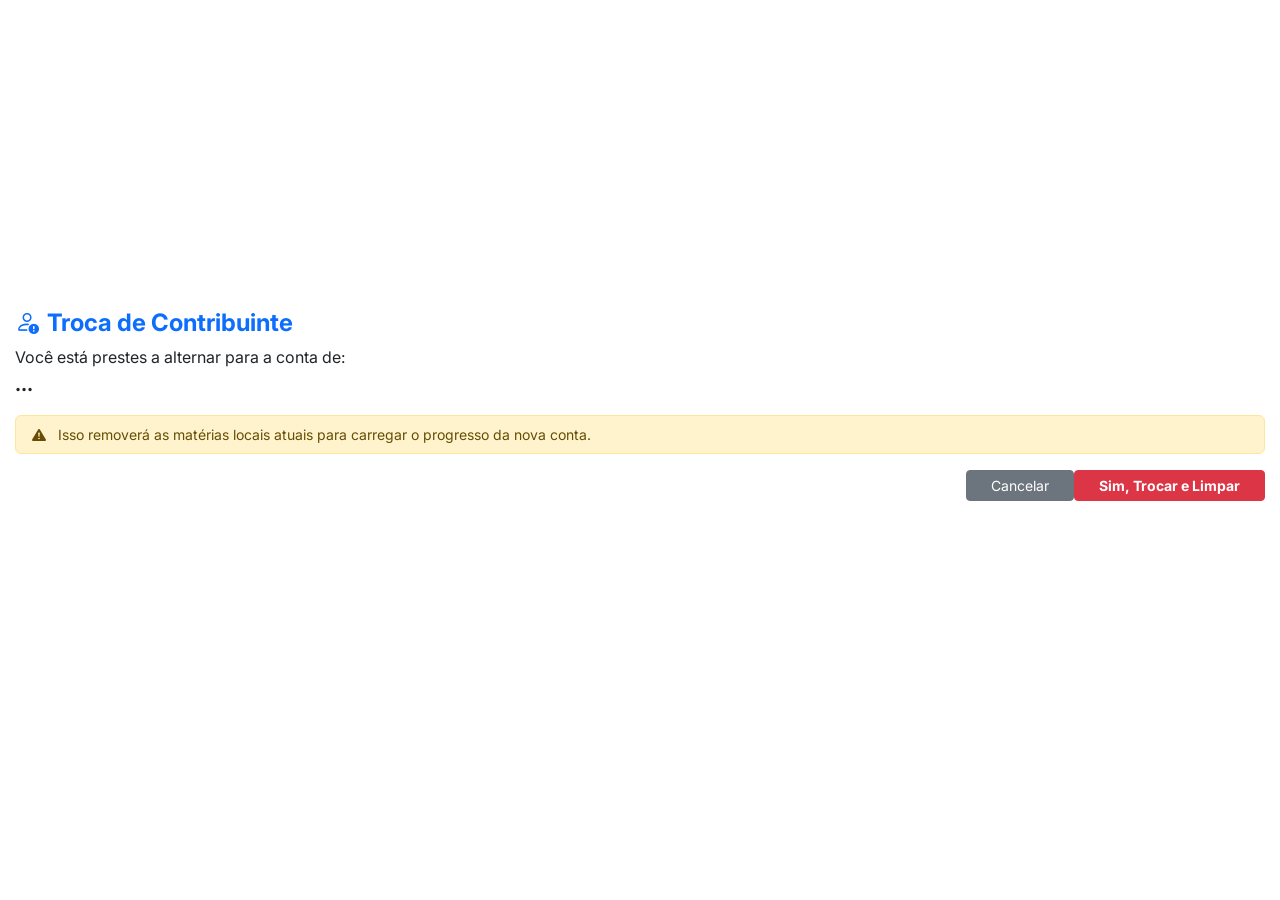
==== commit 1bfa003d: "adiciona gap entre os botoes do modal de confirmação de chave" ====
--- a/index.html
+++ b/index.html
@@ -516,20 +516,21 @@
                                 </div>
 
                                 <div class="row g-4 mb-2">
-                                    <div class="col-12 col-md-6 text-center">
+                                    <div class="col-12 col-md-6">
                                         <h6 class="fw-bold mb-3 text-muted small text-uppercase">Exportar</h6>
                                         <!-- Adicionado id="btnExportLocal" -->
                                         <button id="btnExportLocal"
                                             class="btn btn-light border w-100 btn-sm py-2 shadow-sm fw-bold">
-                                            <i class="bi bi-download me-2 text-dark"></i>Download JSON
+                                            <i class="bi bi-download me-2 text-dark"></i>Salvar backup neste dispositivo
                                         </button>
                                     </div>
-                                    <div class="col-12 col-md-6 text-center">
+                                    <div class="col-12 col-md-6">
                                         <h6 class="fw-bold mb-3 text-muted small text-uppercase">Importar</h6>
                                         <label for="importFile"
                                             class="btn btn-light border w-100 btn-sm py-2 shadow-sm fw-bold mb-0"
                                             style="cursor: pointer;">
-                                            <i class="bi bi-upload me-2 text-primary"></i>Upload JSON
+                                            <i class="bi bi-upload me-2 text-primary"></i>Carregar backup deste
+                                            dispositivo
                                         </label>
 
                                         <input type="file" id="importFile" class="d-none" accept=".json">
@@ -556,22 +557,29 @@
                                 <div
                                     class="alert alert-primary border-0 shadow-sm py-3 px-3 small d-flex align-items-center mb-4">
                                     <i class="bi bi-google me-3 fs-4"></i>
-                                    <div><strong>Google Drive Pessoal</strong><br>Exporte ou importe do seu google drive
-                                        pessoal o backup .json (Faça o login no Google Drive primeiro).</div>
+                                    <div><strong>Google Drive Pessoal</strong><br>Exporte ou importe um backup do seu
+                                        google drive
+                                        pessoal. <span class="badge bg-primary ms-2" style="font-size: 0.5rem;">Faça o
+                                            login no Google Drive primeiro</span>
+                                    </div>
                                 </div>
                                 <div class="row g-3">
+
                                     <div class="col-12 col-md-6">
+                                        <h6 class="fw-bold mb-3 text-muted small text-uppercase">Exportar</h6>
                                         <button id="btn-google-export"
                                             class="btn btn-outline-primary w-100 btn-sm py-2 shadow-sm fw-bold" disabled
                                             title="Requer Chave Ativa">
-                                            <i class="bi bi-cloud-arrow-up-fill me-2"></i>Enviar ao Drive
+                                            <i class="bi bi-cloud-arrow-up-fill me-2"></i>Salvar backup no Google Drive
                                         </button>
                                     </div>
                                     <div class="col-12 col-md-6">
+                                        <h6 class="fw-bold mb-3 text-muted small text-uppercase">Importar</h6>
                                         <button id="btn-google-import"
                                             class="btn btn-outline-primary w-100 btn-sm py-2 shadow-sm fw-bold" disabled
                                             title="Requer Chave Ativa">
-                                            <i class="bi bi-cloud-download-fill me-2"></i>Baixar do Drive
+                                            <i class="bi bi-cloud-download-fill me-2"></i>Carregar backup do Google
+                                            Drive
                                         </button>
                                     </div>
                                 </div>
@@ -619,8 +627,8 @@
                                             accept=".pdf,.html,.txt,.docx,.xlsx,.xls,.csv,.jpg,.jpeg,.png">
 
                                         <div class="mt-3 p-2 bg-light rounded" style="font-size: 0.65rem;">
-                                            <i class="bi bi-info-circle me-1"></i> A IA extrai datas e temas
-                                            automaticamente, organizando-os em seu cronograma.
+                                            <i class="bi bi-info-circle me-1"></i> A IA extrai matérias e conteúdos do
+                                            arquivo selecionado, automaticamente, prontos para serem importados.
                                         </div>
                                     </div>
                                 </div>
@@ -676,7 +684,7 @@
                                         <small class="text-muted d-block" style="font-size: 0.65rem; line-height: 1.4;">
                                             <i class="bi bi-info-circle me-1"></i>A chave de contribuinte é necessária
                                             para as funções de <strong>Inteligência Artificial (Gemini 2.5)</strong> e
-                                            sincronização entre dispositivos.
+                                            sincronização entre dispositivos. (Funcionalidades em fase de testes)
                                         </small>
                                     </div>
                                 </div>
@@ -733,7 +741,7 @@
                     <div class="d-grid gap-2 mt-3">
                         <!-- Opção: Mesclar -->
                         <button id="btnImportMerge" class="btn btn-outline-primary text-start p-3">
-                            <div class="fw-bold"><i class="bi bi-plus-circle me-2"></i>Mesclar Dados (Recomendado)</div>
+                            <div class="fw-bold"><i class="bi bi-plus-circle me-2"></i>Mesclar Dados</div>
                             <div class="small opacity-75">Mantém o que você tem e adiciona as novidades do arquivo.
                             </div>
                         </button>
@@ -1030,13 +1038,16 @@
                             </h6>
                             <ul class="small text-secondary">
                                 <li><strong>Engine Gemini 2.5 Flash:</strong> Processamento ultra-rápido via Google
-                                    GenAI SDK, garantindo estruturação de conteúdos com precisão cirúrgica.</li>
+                                    GenAI SDK, com a engine de IA que permite processamento em tempo real, equilibrando
+                                    a
+                                    inteligência necessária para tarefas difíceis com a agilidade exigida pela
+                                    experiência do usuário moderno </li>
                                 <li><strong>Importação Multi-formato:</strong> Extração inteligente de dados de arquivos
                                     <strong>PDF (até 5 pág.), Word, Excel, CSV</strong> e <strong>Imagens</strong> via
                                     OCR nativo.
                                 </li>
                                 <li><strong>Mapeamento por UID:</strong> Identificação única de temas que permite
-                                    mesclagens inteligentes e evita duplicatas, mesmo em fluxos complexos de importação.
+                                    mesclagens sem duplicatas, mesmo em fluxos complexos de importação.
                                 </li>
                             </ul>
 
@@ -1085,7 +1096,7 @@
                             <h6 class="fw-bold text-primary mt-3"><i class="bi bi-magic me-2"></i>Automação Cronológica
                             </h6>
                             <ul class="small text-secondary">
-                                <li><strong>Ordenação Nativa:</strong> Reorganização automática inteligente por data
+                                <li><strong>Ordenação Nativa:</strong> Reorganização automática por data
                                     após qualquer mesclagem ou edição.</li>
                                 <li><strong>Destaque de Status:</strong> Identificação visual imediata de prazos: <span
                                         class="badge bg-danger-subtle text-danger">rosa para atrasos</span> e <span
@@ -1271,7 +1282,7 @@
                     </div>
                 </div>
             </div>
-            <div class="modal-footer border-0">
+            <div class="modal-footer border-0 gap-2">
                 <!-- Adicionado id="btnCancelarConsentimento" -->
                 <button id="btnCancelarConsentimento" class="btn btn-secondary btn-sm px-4">
                     Cancelar
--- a/style.css
+++ b/style.css
@@ -1156,9 +1156,7 @@
     width: 100%;
     height: 100%;
     background: rgba(15, 23, 42, 0.85);
-    /* Azul marinho profundo */
     backdrop-filter: blur(8px);
-    /* Efeito de vidro jateado */
     display: none;
     flex-direction: column;
     align-items: center;
@@ -1166,24 +1164,10 @@
     z-index: 9999;
     color: #f8fafc;
     font-family: 'Inter', sans-serif;
-}
-
-.spinner-restore {
-    width: 50px;
-    height: 50px;
-    border: 4px solid rgba(255, 255, 255, 0.1);
-    border-left-color: #3b82f6;
-    /* Azul brilhante */
-    border-radius: 50%;
-    animation: spin 1s linear infinite;
-    margin-bottom: 20px;
-    box-shadow: 0 0 15px rgba(59, 130, 246, 0.5);
-    /* Força a aceleração de hardware */
-    will-change: transform;
-    backface-visibility: hidden;
-    perspective: 1000;
-    transform: translateZ(0);
-    /* Truque clássico para GPU */
+
+    /* ADICIONE ISSO: Garante que o conteúdo nunca encoste nas bordas */
+    padding: 20px;
+    box-sizing: border-box;
 }
 
 #loading-text {
@@ -1191,30 +1175,34 @@
     letter-spacing: -0.025em;
     margin-bottom: 8px;
 
-    /* 1. Defina o fundo primeiro */
+    /* ADICIONE ISSO: Para textos longos não quebrarem feio no celular */
+    text-align: center;
+    max-width: 100%;
+
     background: linear-gradient(to right, #60a5fa, #a78bfa);
-
-    /* 2. Recorte o fundo para o formato do texto (Vendor Prefixes) */
     -webkit-background-clip: text;
-    /* Para Chrome, Safari e Edge */
-    -moz-background-clip: text;
-    /* Para versões legadas do Firefox */
     background-clip: text;
-    /* Propriedade padrão W3C */
-
-    /* 3. Deixe o preenchimento transparente para o gradiente aparecer */
     -webkit-text-fill-color: transparent;
-    /* Necessário para Webkit */
     color: transparent;
-    /* Fallback padrão */
 }
 
 .loading-subtext p {
     font-size: 0.9rem;
     color: #94a3b8;
-    max-width: 250px;
+
+    /* AJUSTE AQUI: 250px é muito pouco para celulares modernos com fontes grandes. 
+       Usar 100% com um max-width um pouco maior (ou remove-lo) dá o respiro. */
+    max-width: 320px;
+    width: 100%;
+
     text-align: center;
     font-style: italic;
+
+    /* ADICIONE ISSO: Garante margens automáticas para centralizar */
+    margin-left: auto;
+    margin-right: auto;
+    line-height: 1.4;
+    /* Melhora a leitura no celular */
 }
 
 .badge-study {
@@ -1247,14 +1235,22 @@
     left: 0;
     width: 100%;
     height: 100%;
-    background: rgba(0, 0, 0, 0.6);
+    background: white;
+    border-radius: 12px;
     backdrop-filter: blur(4px);
-    display: none;
-    /* Controlado pelo JS */
+    display: flex;
+    flex-direction: column;
     align-items: center;
     justify-content: center;
     z-index: 10000;
     /* Garante que fique acima de tudo */
+    padding: 15px;
+    /* Respiro para não colar nas bordas do celular */
+    overflow-y: auto;
+    /* PERMITE O SCROLL CASO O CONTEÚDO SEJA GRANDE */
+    max-height: 90vh;
+
+    /* Não deixa o modal ser maior que 90% da altura da tela *
 }
 
 .modal-overlay .modal-content {
@@ -1283,19 +1279,19 @@
 }
 
 /* Dá um respiro para o texto não colar na barra de rolagem do modal Sobre */
-#features-pane .pe-2 {
-    padding-right: 1.5rem !important;
-    /* Aumenta a distância da barra de scroll */
-    text-align: justify;
-    /* Opcional: deixa o visual mais profissional */
-}
-
-/* Estilização opcional para deixar a barra de scroll mais discreta */
-#features-pane div::-webkit-scrollbar {
-    width: 6px;
-}
-
-#features-pane div::-webkit-scrollbar-thumb {
-    background-color: #cbd5e1;
-    border-radius: 10px;
-}+    #features-pane .pe-2 {
+        padding-right: 1.5rem !important;
+        /* Aumenta a distância da barra de scroll */
+        text-align: justify;
+        /* Opcional: deixa o visual mais profissional */
+    }
+
+    /* Estilização opcional para deixar a barra de scroll mais discreta */
+    #features-pane div::-webkit-scrollbar {
+        width: 6px;
+    }
+
+    #features-pane div::-webkit-scrollbar-thumb {
+        background-color: #cbd5e1;
+        border-radius: 10px;
+    }
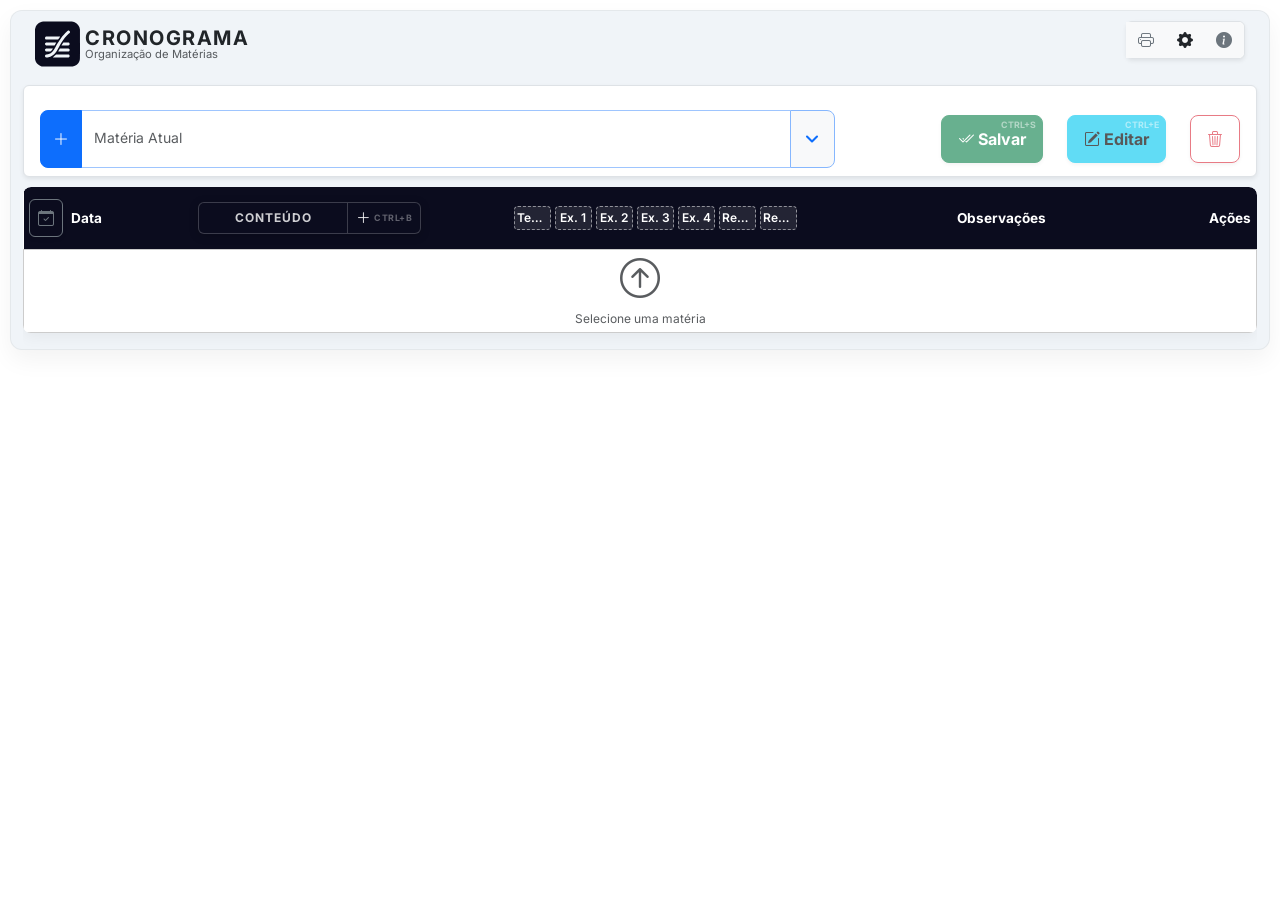
==== commit f64fa5a0: "Altera premium e versao para 4.0.1" ====
--- a/index.html
+++ b/index.html
@@ -386,12 +386,12 @@
                             </li>
 
                             <li class="nav-item" role="presentation">
-                                <button class="nav-link btn-preference" id="contribuinte-tab-link" data-bs-toggle="tab"
-                                    data-bs-target="#tab-contribuinte" type="button" role="tab"
-                                    aria-controls="tab-contribuinte" aria-selected="false">
+                                <button class="nav-link btn-preference" id="premium-tab-link" data-bs-toggle="tab"
+                                    data-bs-target="#tab-premium" type="button" role="tab" aria-controls="tab-premium"
+                                    aria-selected="false">
                                     <span class="d-block small text-muted text-uppercase"
                                         style="font-size: 0.65rem;">Chave</span>
-                                    <span class="fw-bold">Contribuinte</span>
+                                    <span class="fw-bold">Premium</span>
                                 </button>
                             </li>
                         </ul>
@@ -634,8 +634,12 @@
                                 </div>
                             </div>
 
-                            <!-- ABA 5: CONTRIBUINTE -->
-                            <div class="tab-pane fade" id="tab-contribuinte" role="tabpanel">
+                            <!-- ABA 5: PREMIUM -->
+                            <div class="tab-pane fade" id="tab-premium" role="tabpanel">
+                                <span class="badge bg-primary-subtle text-danger" style="font-size: 0.6rem;"><i
+                                        class="bi bi-exclamation-triangle-fill me-2"></i>Estas
+                                    funcionalidades estão em fase de desenvolvimento e
+                                    restritas aos desenvolvedores</span>
                                 <div class="p-2">
                                     <div class="mb-4 p-3 border rounded bg-white border-primary-subtle shadow-sm">
                                         <label class="fw-bold text-uppercase d-block mb-2 text-primary"
@@ -653,7 +657,7 @@
                                         <div id="displayEmailChave" class="mt-2 small text-primary fw-bold"
                                             style="font-size: 0.7rem; display: none;">
                                             <i class="bi bi-person-check-fill me-1"></i> <span
-                                                id="labelEmailContribuinte"></span>
+                                                id="labelEmailPremium"></span>
                                         </div>
 
                                         <div id="containerStatusIA" class="mt-3 pt-3 border-top" style="display: none;">
@@ -682,9 +686,9 @@
 
                                         <hr class="my-3 opacity-25">
                                         <small class="text-muted d-block" style="font-size: 0.65rem; line-height: 1.4;">
-                                            <i class="bi bi-info-circle me-1"></i>A chave de contribuinte é necessária
+                                            <i class="bi bi-info-circle me-1"></i>A chave premium é necessária
                                             para as funções de <strong>Inteligência Artificial (Gemini 2.5)</strong> e
-                                            sincronização entre dispositivos. (Funcionalidades em fase de testes)
+                                            sincronização entre dispositivos.
                                         </small>
                                     </div>
                                 </div>
@@ -900,7 +904,7 @@
                 </div>
                 <div class="modal-body p-4 text-center">
                     <div class="mb-3">
-                        <i class="bi bi-exclamação-circle text-warning" style="font-size: 3rem;"></i>
+                        <i class="bi bi-exclamation-circle text-warning" style="font-size: 3rem;"></i>
                     </div>
                     <p class="fs-5">Encontramos dados mais recentes na nuvem!</p>
                     <div class="alert alert-light border small text-start">
@@ -1022,7 +1026,7 @@
                             style="font-size: 0.7rem; font-weight: 600;">
                             Versão <label id="app-version"></label>
                         </span>
-                        <div class="mt-3" id="contador-container"></div>
+                        <div class="mt-3" class="contador-container"></div>
                     </div>
 
                     <div class="tab-pane fade" id="features-pane" role="tabpanel" tabindex="0">
@@ -1034,7 +1038,7 @@
                             <h6 class="fw-bold text-primary mt-3">
                                 <i class="bi bi-robot me-2"></i>Inteligência Artificial & OCR
                                 <span class="badge rounded-pill bg-light text-dark border fw-normal"
-                                    style="font-size: 0.7em;">requer chave de contribuinte</span>
+                                    style="font-size: 0.7em;">requer chave premium</span>
                             </h6>
                             <ul class="small text-secondary">
                                 <li><strong>Engine Gemini 2.5 Flash:</strong> Processamento ultra-rápido via Google
@@ -1054,7 +1058,7 @@
                             <h6 class="fw-bold text-primary mt-3">
                                 <i class="bi bi-cloud-check me-2"></i>Sincronização Cloud Real-Time
                                 <span class="badge rounded-pill bg-light text-dark border fw-normal"
-                                    style="font-size: 0.7em;">requer chave de contribuinte</span>
+                                    style="font-size: 0.7em;">requer chave premium</span>
                             </h6>
                             <ul class="small text-secondary">
                                 <li><strong>Monitoramento em Background:</strong> Sistema de detecção em tempo real que
@@ -1077,7 +1081,7 @@
                                 <li><strong>Snapshot de Emergência:</strong> Ponto de restauração automático (Botão de
                                     Pânico) criado antes de qualquer operação crítica ou importação.</li>
                                 <li><strong>Identidade Protegida:</strong> Validação cruzada que vincula sua Chave de
-                                    Contribuinte ao e-mail autenticado do Google.</li>
+                                    Premium ao e-mail autenticado do Google.</li>
                             </ul>
 
                             <h6 class="fw-bold text-primary mt-3"><i
@@ -1192,7 +1196,7 @@
         <div class="modal-content">
             <div class="modal-header border-0 pb-0">
                 <h4 id="tituloModalTroca" class="text-primary fw-bold">
-                    <i class="bi bi-person-exclamation me-2"></i>Troca de Contribuinte
+                    <i class="bi bi-person-exclamation me-2"></i>Troca de Chave
                 </h4>
             </div>
             <div class="modal-body">
@@ -1242,7 +1246,7 @@
                 <h4 class="text-primary fw-bold"><i class="bi bi-shield-check me-2"></i>Termos de Sincronização</h4>
             </div>
             <div class="modal-body py-3">
-                <p class="small text-secondary mb-4">Ao ativar sua chave de contribuinte, você habilita os recursos
+                <p class="small text-secondary mb-4">Ao ativar sua chave premium, você habilita os recursos
                     avançados de nuvem e IA. Por favor, leia atentamente:</p>
 
                 <div class="row g-3">
@@ -1337,8 +1341,7 @@
     <script src="https://cdn.jsdelivr.net/npm/bootstrap@5.3.2/dist/js/bootstrap.bundle.min.js"></script>
     <!-- Biblioteca Google Drive -->
     <script src="https://accounts.google.com/gsi/client" async defer></script>
-
-    <div id="contador-container" style="display: none;"></div>
+    <div class="contador-container" style="display: none;"></div>
 </body>
 
 </html>
--- a/style.css
+++ b/style.css
@@ -1235,10 +1235,10 @@
     left: 0;
     width: 100%;
     height: 100%;
-    background: white;
+    background: rgba(0, 0, 0, 0.6);
     border-radius: 12px;
     backdrop-filter: blur(4px);
-    display: flex;
+    display: none;
     flex-direction: column;
     align-items: center;
     justify-content: center;
@@ -1250,7 +1250,7 @@
     /* PERMITE O SCROLL CASO O CONTEÚDO SEJA GRANDE */
     max-height: 90vh;
 
-    /* Não deixa o modal ser maior que 90% da altura da tela *
+    /* Não deixa o modal ser maior que 90% da altura da tela */
 }
 
 .modal-overlay .modal-content {
@@ -1279,19 +1279,19 @@
 }
 
 /* Dá um respiro para o texto não colar na barra de rolagem do modal Sobre */
-    #features-pane .pe-2 {
-        padding-right: 1.5rem !important;
-        /* Aumenta a distância da barra de scroll */
-        text-align: justify;
-        /* Opcional: deixa o visual mais profissional */
-    }
-
-    /* Estilização opcional para deixar a barra de scroll mais discreta */
-    #features-pane div::-webkit-scrollbar {
-        width: 6px;
-    }
-
-    #features-pane div::-webkit-scrollbar-thumb {
-        background-color: #cbd5e1;
-        border-radius: 10px;
-    }+#features-pane .pe-2 {
+    padding-right: 1.5rem !important;
+    /* Aumenta a distância da barra de scroll */
+    text-align: justify;
+    /* Opcional: deixa o visual mais profissional */
+}
+
+/* Estilização opcional para deixar a barra de scroll mais discreta */
+#features-pane div::-webkit-scrollbar {
+    width: 6px;
+}
+
+#features-pane div::-webkit-scrollbar-thumb {
+    background-color: #cbd5e1;
+    border-radius: 10px;
+}
